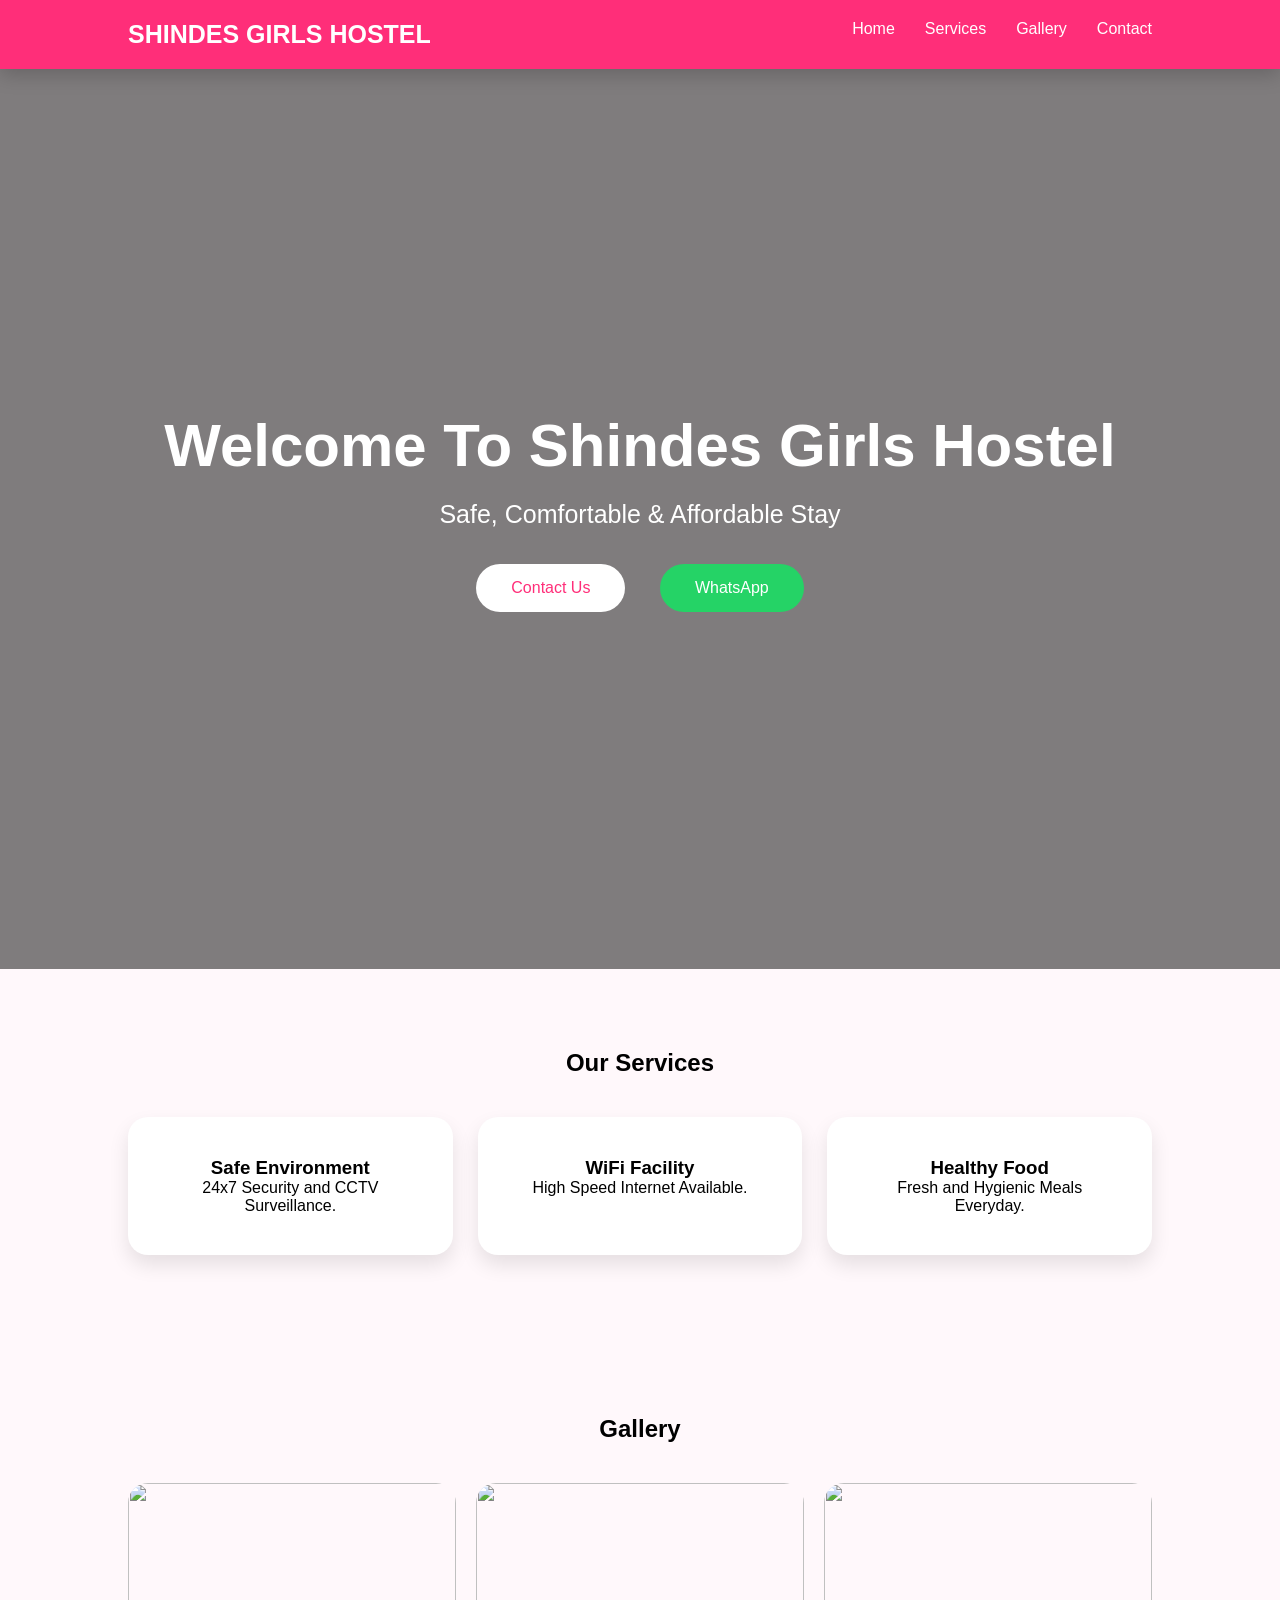
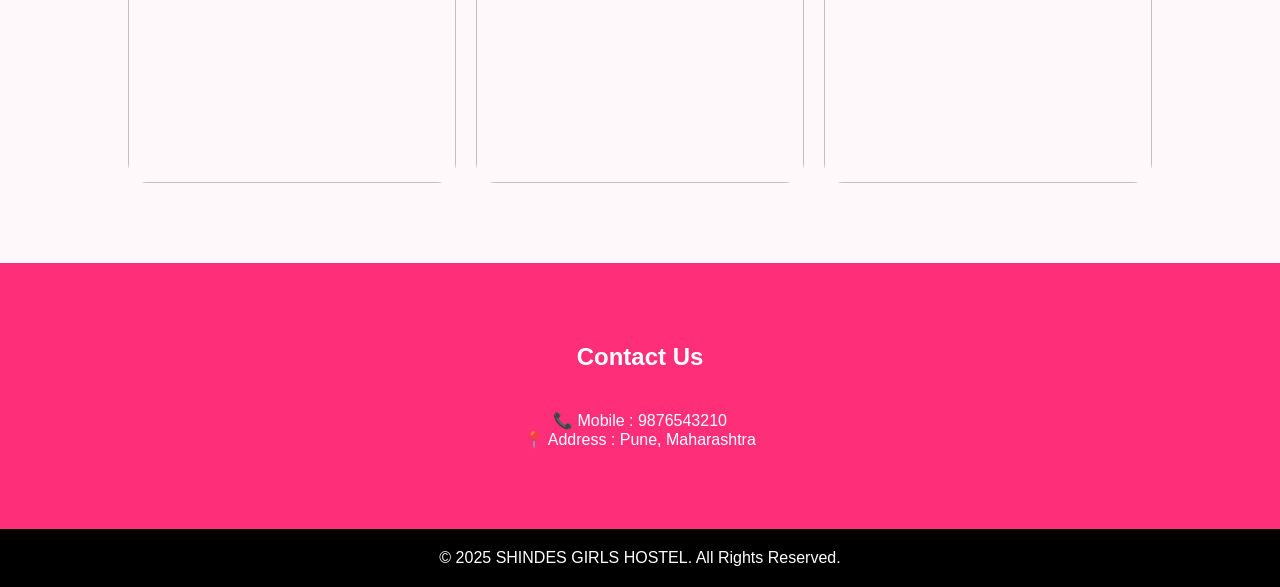
==== index.html @ 2c01292d "Add files via upload" ====
<!DOCTYPE html>
<html>
<head>
<title>SHINDES GIRLS HOSTEL</title>
<link rel="stylesheet" href="style.css">
</head>
<body><nav>
<div class="logo">SHINDES GIRLS HOSTEL</div>

<ul>
<li><a href="#">Home</a></li>
<li><a href="#services">Services</a></li>
<li><a href="#gallery">Gallery</a></li>
<li><a href="#contact">Contact</a></li>
</ul>
</nav>

<header>
<div class="hero">
<h1>Welcome To Shindes Girls Hostel</h1>
<p>Safe, Comfortable & Affordable Stay</p>

<a href="#contact" class="btn">Contact Us</a>

<a href="https://wa.me/91XXXXXXXXXX" class="btn2">
WhatsApp
</a>
</div>
</header><section id="services">

<h2>Our Services</h2>

<div class="cards">

<div class="card">
<h3>Safe Environment</h3>
<p>24x7 Security and CCTV Surveillance.</p>
</div>

<div class="card">
<h3>WiFi Facility</h3>
<p>High Speed Internet Available.</p>
</div>

<div class="card">
<h3>Healthy Food</h3>
<p>Fresh and Hygienic Meals Everyday.</p>
</div>

</div>

</section>


<section id="gallery">

<h2>Gallery</h2>

<div class="gallery">

<img src="room1.jpg">

<img src="room2.jpg">

<img src="room3.jpg">

</div>

</section>


<section id="contact">

<h2>Contact Us</h2>

<p>📞 Mobile : 9876543210</p>

<p>📍 Address : Pune, Maharashtra</p>

</section>


<footer>

<p>© 2025 SHINDES GIRLS HOSTEL. All Rights Reserved.</p>

</footer>


<script src="script.js"></script>

</body>
</html>
---- style.css ----
*{
margin:0;
padding:0;
box-sizing:border-box;
font-family:sans-serif;
scroll-behavior:smooth;
}

body{
background:#fff8fb;
}

nav{
display:flex;
justify-content:space-between;
padding:20px 10%;
background:#ff2e79;
position:sticky;
top:0;
z-index:100;
}

.logo{
color:white;
font-size:25px;
font-weight:bold;
}

nav ul{
display:flex;
list-style:none;
gap:30px;
}

nav a{
color:white;
text-decoration:none;
}

header{
height:100vh;
background:
linear-gradient(rgba(0,0,0,.5),rgba(0,0,0,.5)),
url(building.jpg);
background-size:cover;
background-position:center;

display:flex;
justify-content:center;
align-items:center;
text-align:center;
color:white;
}

.hero h1{
font-size:60px;
}

.hero p{
font-size:25px;
margin:20px;
}

.btn,.btn2{
padding:15px 35px;
text-decoration:none;
border-radius:50px;
display:inline-block;
margin:15px;
}

.btn{
background:white;
color:#ff2e79;
}

.btn2{
background:#25D366;
color:white;
}

section{
padding:80px 10%;
}

h2{
text-align:center;
margin-bottom:40px;
}

.cards{
display:grid;
grid-template-columns:repeat(auto-fit,minmax(250px,1fr));
gap:25px;
}

.card{
background:white;
padding:40px;
border-radius:20px;
text-align:center;
box-shadow:0 10px 20px rgba(0,0,0,.1);
}

.card i{
font-size:40px;
color:#ff2e79;
}

.room{
background:white;
padding:50px;
text-align:center;
border-radius:20px;
box-shadow:0 10px 20px rgba(0,0,0,.1);
}

.gallery{
display:grid;
grid-template-columns:repeat(auto-fit,minmax(300px,1fr));
gap:20px;
}

.gallery img{
width:100%;
height:300px;
object-fit:cover;
border-radius:20px;
}

#contact{
background:#ff2e79;
color:white;
text-align:center;
}

footer{
background:black;
color:white;
text-align:center;
padding:20px;
}

@media(max-width:768px){

nav{
flex-direction:column;
}

nav ul{
flex-direction:column;
text-align:center;
}

.hero h1{
font-size:35px;
}

}
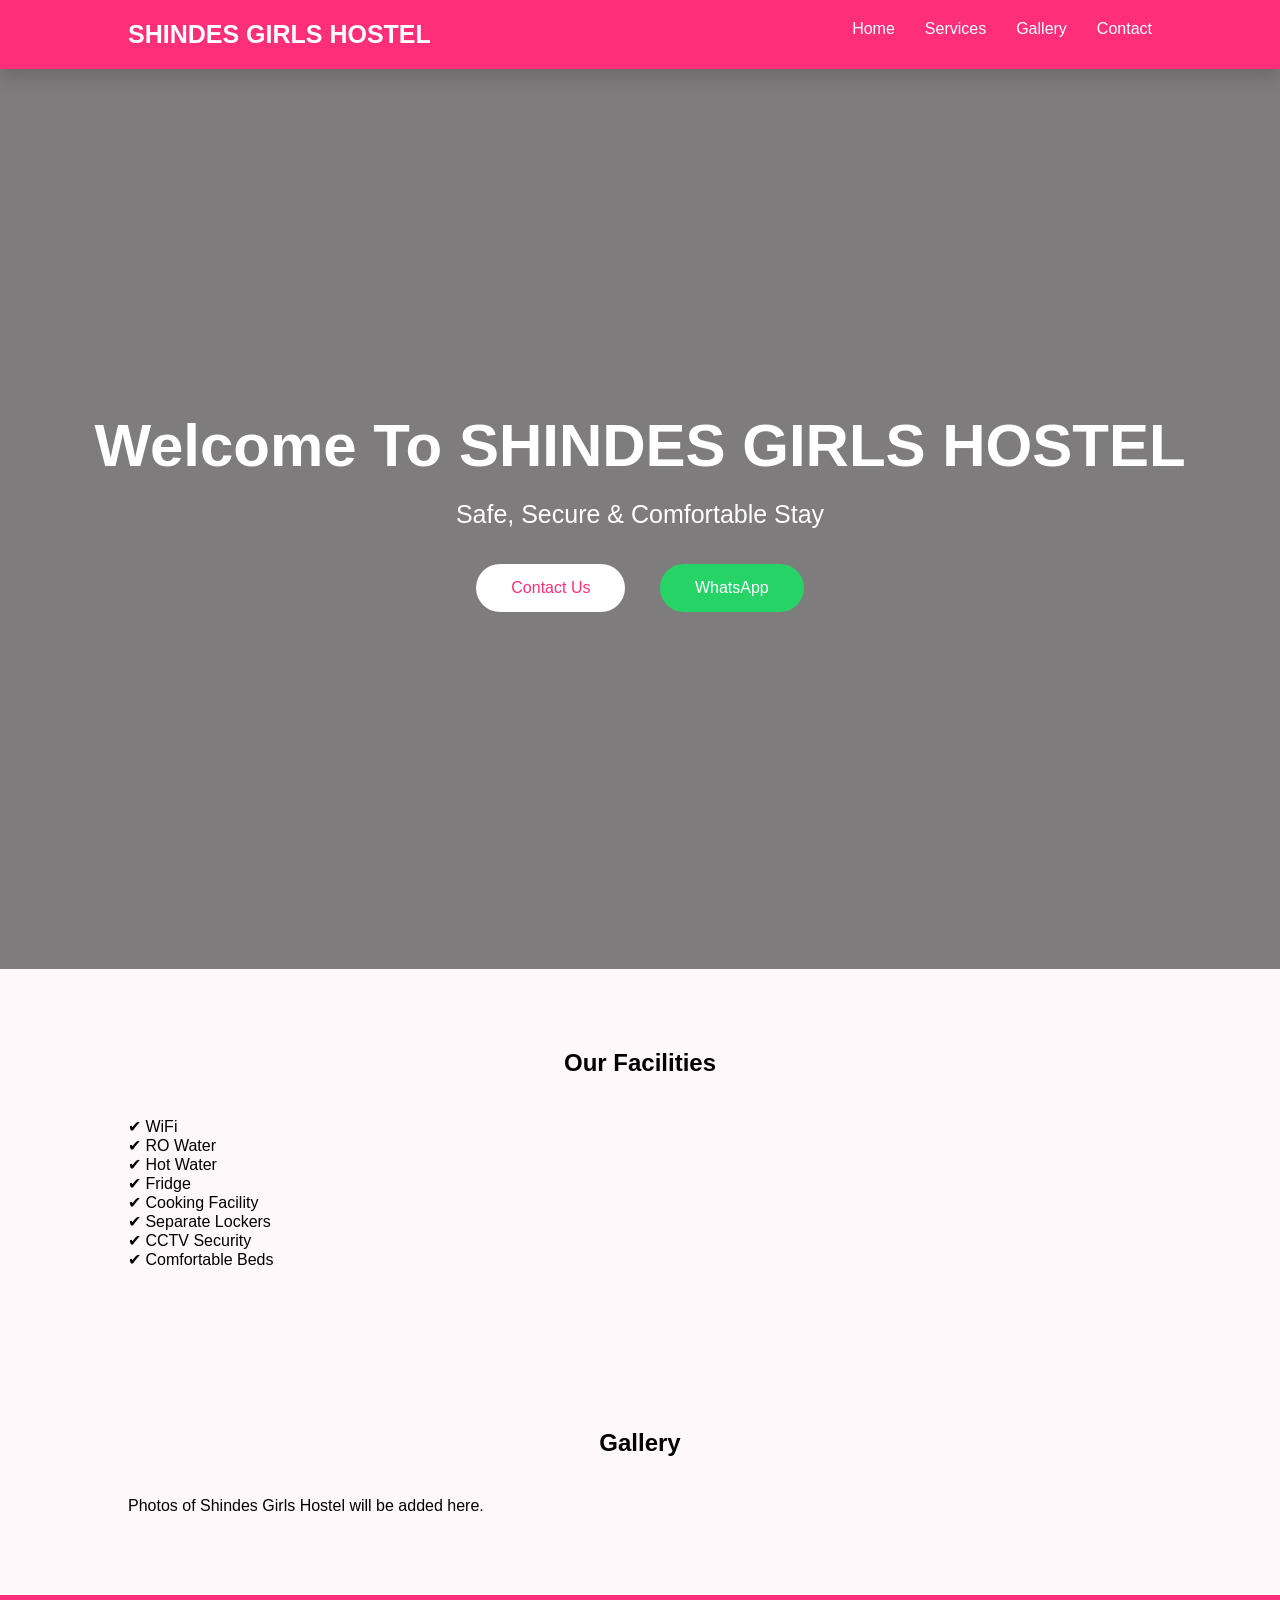
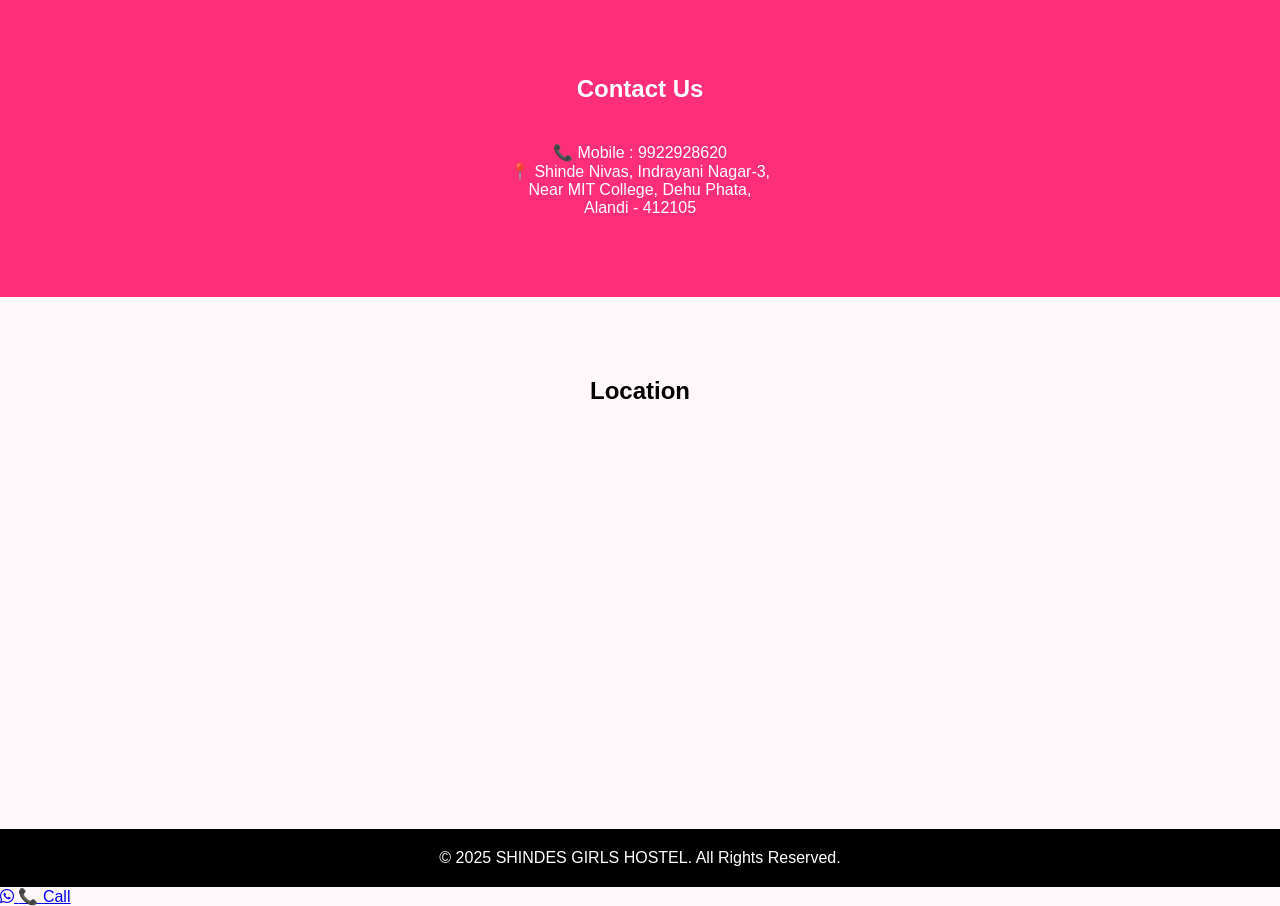
==== commit 4530eab7: "Update index.html" ====
--- a/index.html
+++ b/index.html
@@ -1,11 +1,24 @@
 <!DOCTYPE html>
-<html>
+<html lang="en">
 <head>
+<meta charset="UTF-8">
+<meta name="viewport" content="width=device-width, initial-scale=1.0">
 <title>SHINDES GIRLS HOSTEL</title>
+
 <link rel="stylesheet" href="style.css">
+
+<link
+href="https://cdnjs.cloudflare.com/ajax/libs/font-awesome/6.5.1/css/all.min.css"
+rel="stylesheet">
+
 </head>
-<body><nav>
-<div class="logo">SHINDES GIRLS HOSTEL</div>
+<body>
+
+<nav>
+
+<div class="logo">
+SHINDES GIRLS HOSTEL
+</div>
 
 <ul>
 <li><a href="#">Home</a></li>
@@ -13,81 +26,106 @@
 <li><a href="#gallery">Gallery</a></li>
 <li><a href="#contact">Contact</a></li>
 </ul>
+
 </nav>
 
 <header>
+
 <div class="hero">
-<h1>Welcome To Shindes Girls Hostel</h1>
-<p>Safe, Comfortable & Affordable Stay</p>
 
-<a href="#contact" class="btn">Contact Us</a>
+<h1>Welcome To SHINDES GIRLS HOSTEL</h1>
 
-<a href="https://wa.me/91XXXXXXXXXX" class="btn2">
+<p>Safe, Secure & Comfortable Stay</p>
+
+<a href="#contact" class="btn">
+Contact Us
+</a>
+
+<a href="https://wa.me/919922928620" class="btn2">
 WhatsApp
 </a>
-</div>
-</header><section id="services">
-
-<h2>Our Services</h2>
-
-<div class="cards">
-
-<div class="card">
-<h3>Safe Environment</h3>
-<p>24x7 Security and CCTV Surveillance.</p>
-</div>
-
-<div class="card">
-<h3>WiFi Facility</h3>
-<p>High Speed Internet Available.</p>
-</div>
-
-<div class="card">
-<h3>Healthy Food</h3>
-<p>Fresh and Hygienic Meals Everyday.</p>
-</div>
 
 </div>
 
+</header>
+
+<section id="services">
+
+<h2>Our Facilities</h2>
+
+<p>✔ WiFi</p>
+<p>✔ RO Water</p>
+<p>✔ Hot Water</p>
+<p>✔ Fridge</p>
+<p>✔ Cooking Facility</p>
+<p>✔ Separate Lockers</p>
+<p>✔ CCTV Security</p>
+<p>✔ Comfortable Beds</p>
+
 </section>
-
 
 <section id="gallery">
 
 <h2>Gallery</h2>
 
-<div class="gallery">
-
-<img src="room1.jpg">
-
-<img src="room2.jpg">
-
-<img src="room3.jpg">
-
-</div>
+<p>Photos of Shindes Girls Hostel will be added here.</p>
 
 </section>
-
 
 <section id="contact">
 
 <h2>Contact Us</h2>
 
-<p>📞 Mobile : 9876543210</p>
+<p>📞 Mobile : 9922928620</p>
 
-<p>📍 Address : Pune, Maharashtra</p>
+<p>
+📍 Shinde Nivas, Indrayani Nagar-3,<br>
+Near MIT College, Dehu Phata,<br>
+Alandi - 412105
+</p>
 
 </section>
 
+<section>
+
+<h2>Location</h2>
+
+<iframe
+src="https://www.google.com/maps?q=MIT+College+Alandi&output=embed"
+width="100%"
+height="300"
+style="border:0;border-radius:20px;"
+allowfullscreen
+loading="lazy">
+</iframe>
+
+</section>
 
 <footer>
 
-<p>© 2025 SHINDES GIRLS HOSTEL. All Rights Reserved.</p>
+<p>
+© 2025 SHINDES GIRLS HOSTEL. All Rights Reserved.
+</p>
 
 </footer>
 
+<!-- Floating WhatsApp Button -->
+
+<a href="https://wa.me/919922928620" class="whatsapp-float">
+
+<i class="fab fa-whatsapp"></i>
+
+</a>
+
+<!-- Floating Call Button -->
+
+<a href="tel:9922928620" class="call-float">
+
+📞 Call
+
+</a>
 
 <script src="script.js"></script>
 
 </body>
-</html>+</html>
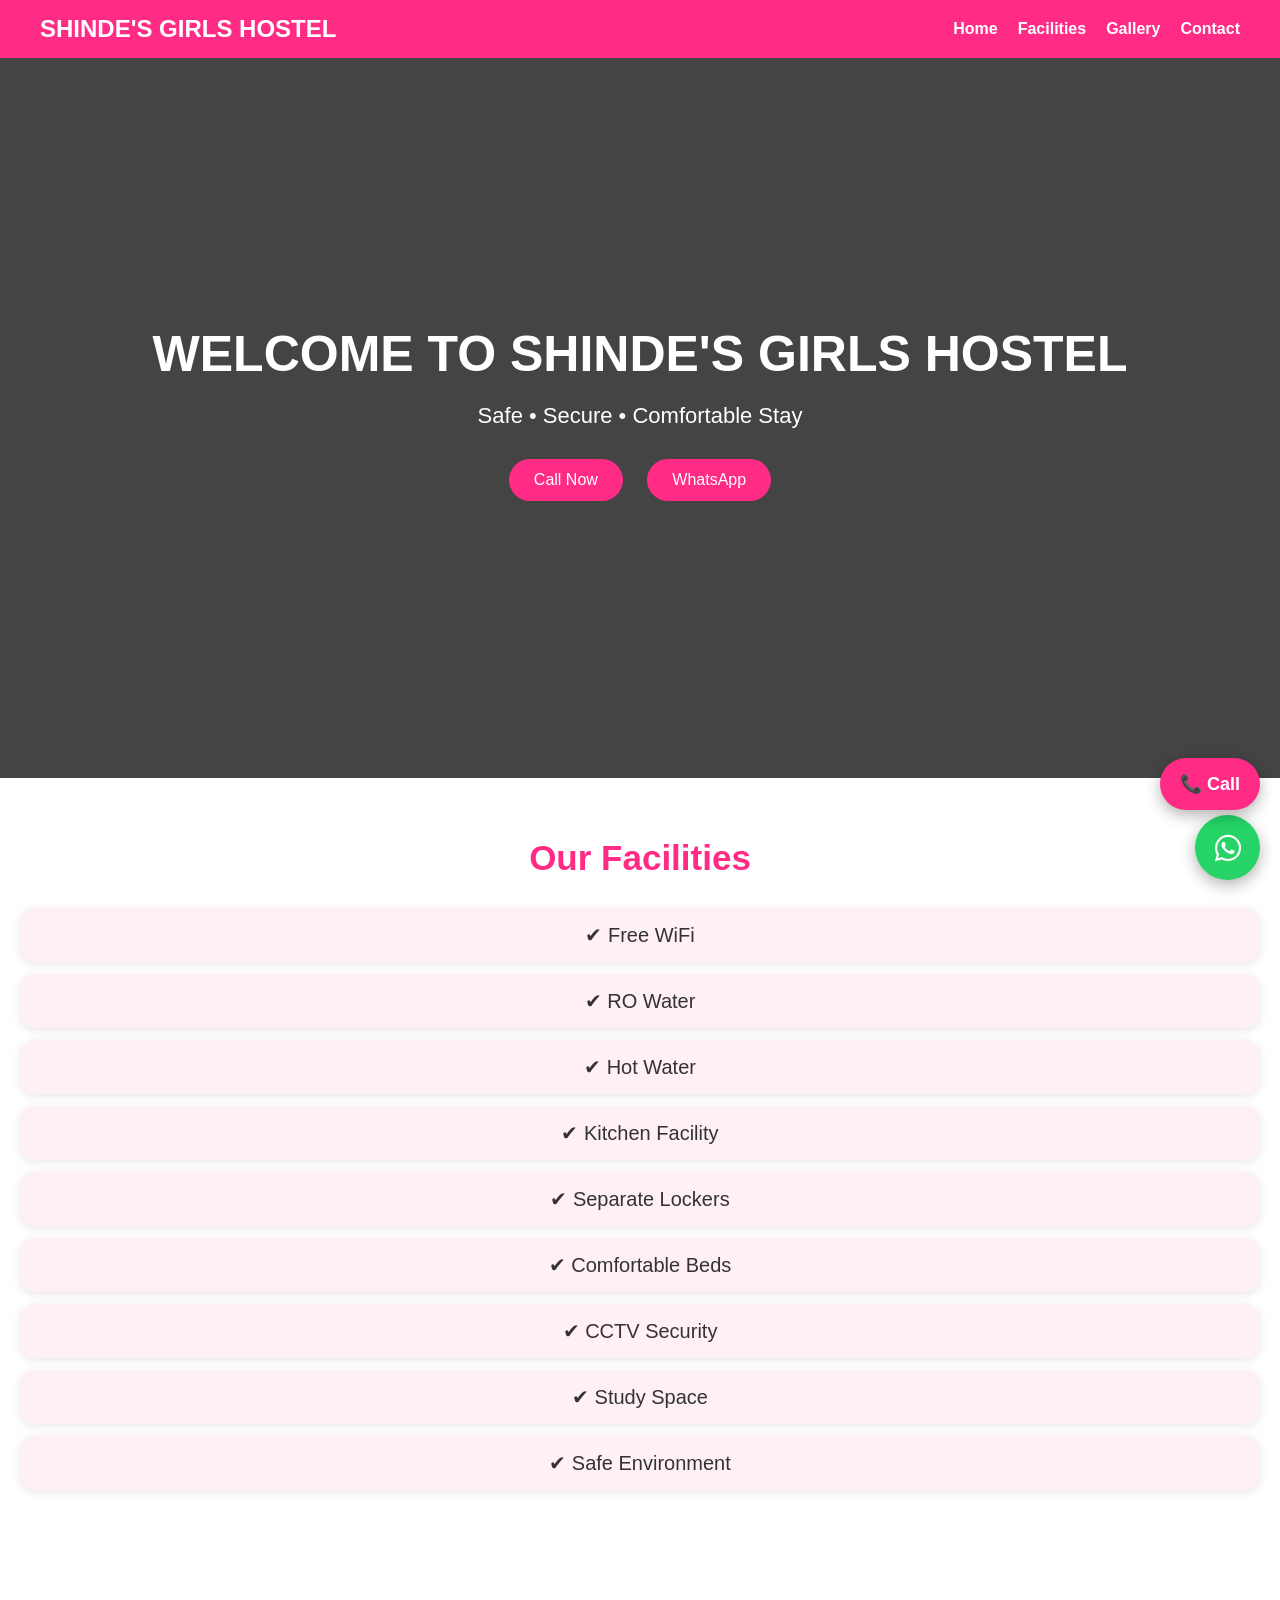
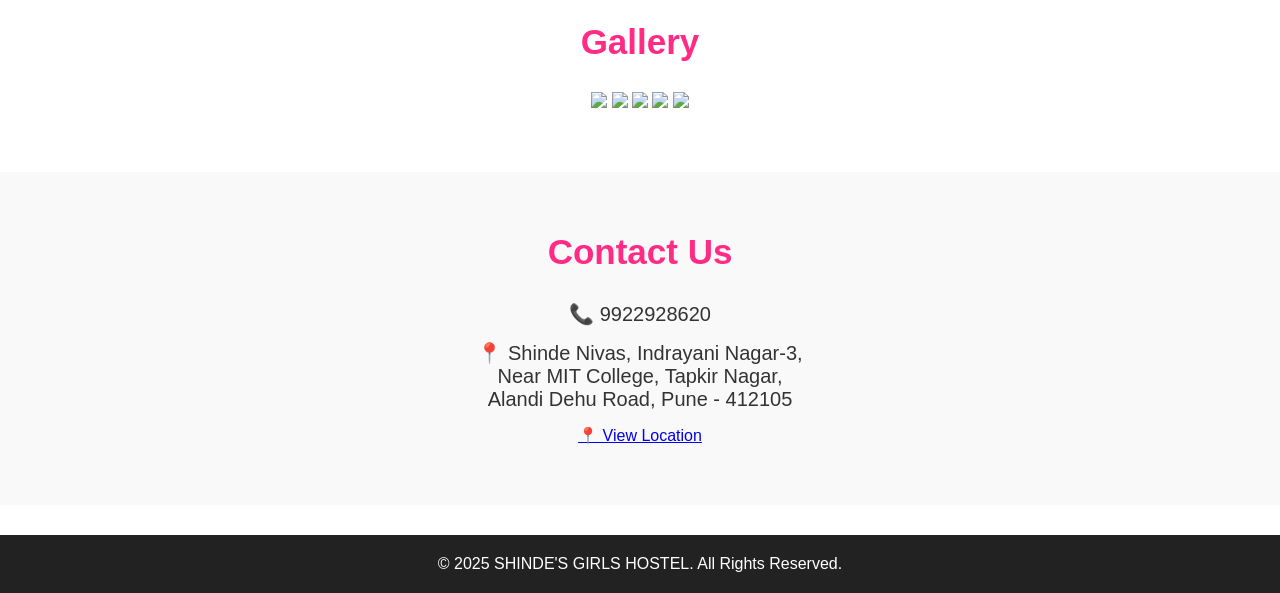
==== commit a8361645: "Update index.html" ====
--- a/index.html
+++ b/index.html
@@ -3,42 +3,46 @@
 <head>
 <meta charset="UTF-8">
 <meta name="viewport" content="width=device-width, initial-scale=1.0">
-<title>SHINDES GIRLS HOSTEL</title>
+<title>SHINDE'S GIRLS HOSTEL</title>
 
 <link rel="stylesheet" href="style.css">
 
-<link
-href="https://cdnjs.cloudflare.com/ajax/libs/font-awesome/6.5.1/css/all.min.css"
-rel="stylesheet">
+<link rel="stylesheet"
+href="https://cdnjs.cloudflare.com/ajax/libs/font-awesome/6.5.1/css/all.min.css">
 
 </head>
 <body>
 
+<!-- Navbar -->
+
 <nav>
 
 <div class="logo">
-SHINDES GIRLS HOSTEL
+SHINDE'S GIRLS HOSTEL
 </div>
 
 <ul>
 <li><a href="#">Home</a></li>
-<li><a href="#services">Services</a></li>
+<li><a href="#services">Facilities</a></li>
 <li><a href="#gallery">Gallery</a></li>
 <li><a href="#contact">Contact</a></li>
 </ul>
 
 </nav>
 
+
+<!-- Hero Section -->
+
 <header>
 
 <div class="hero">
 
-<h1>Welcome To SHINDES GIRLS HOSTEL</h1>
+<h1>WELCOME TO SHINDE'S GIRLS HOSTEL</h1>
 
-<p>Safe, Secure & Comfortable Stay</p>
+<p>Safe • Secure • Comfortable Stay</p>
 
-<a href="#contact" class="btn">
-Contact Us
+<a href="tel:9922928620" class="btn">
+Call Now
 </a>
 
 <a href="https://wa.me/919922928620" class="btn2">
@@ -49,77 +53,96 @@
 
 </header>
 
+
+<!-- Facilities -->
+
 <section id="services">
 
 <h2>Our Facilities</h2>
 
-<p>✔ WiFi</p>
+<div class="facility-box">
+
+<p>✔ Free WiFi</p>
 <p>✔ RO Water</p>
 <p>✔ Hot Water</p>
-<p>✔ Fridge</p>
-<p>✔ Cooking Facility</p>
+<p>✔ Kitchen Facility</p>
 <p>✔ Separate Lockers</p>
+<p>✔ Comfortable Beds</p>
 <p>✔ CCTV Security</p>
-<p>✔ Comfortable Beds</p>
+<p>✔ Study Space</p>
+<p>✔ Safe Environment</p>
+
+</div>
 
 </section>
+
+
+<!-- Gallery -->
 
 <section id="gallery">
 
 <h2>Gallery</h2>
 
-<p>Photos of Shindes Girls Hostel will be added here.</p>
+<div class="gallery">
+
+<img src="hostel1.jpg">
+<img src="hostel2.jpg">
+<img src="hostel3.jpg">
+<img src="hostel4.jpg">
+<img src="hostel5.jpg">
+
+</div>
 
 </section>
+
+
+<!-- Contact -->
 
 <section id="contact">
 
 <h2>Contact Us</h2>
 
-<p>📞 Mobile : 9922928620</p>
+<p>📞 9922928620</p>
 
 <p>
 📍 Shinde Nivas, Indrayani Nagar-3,<br>
-Near MIT College, Dehu Phata,<br>
-Alandi - 412105
+Near MIT College, Tapkir Nagar,<br>
+Alandi Dehu Road, Pune - 412105
 </p>
+
+<a href="https://maps.app.goo.gl/Gw4TVtWx6TGJajnLA"
+class="map-btn">
+
+📍 View Location
+
+</a>
 
 </section>
 
-<section>
-
-<h2>Location</h2>
-
-<iframe
-src="https://www.google.com/maps?q=MIT+College+Alandi&output=embed"
-width="100%"
-height="300"
-style="border:0;border-radius:20px;"
-allowfullscreen
-loading="lazy">
-</iframe>
-
-</section>
 
 <footer>
 
 <p>
-© 2025 SHINDES GIRLS HOSTEL. All Rights Reserved.
+© 2025 SHINDE'S GIRLS HOSTEL. All Rights Reserved.
 </p>
 
 </footer>
 
-<!-- Floating WhatsApp Button -->
 
-<a href="https://wa.me/919922928620" class="whatsapp-float">
+<!-- Floating WhatsApp -->
+
+<a href="https://wa.me/919922928620"
+class="whatsapp-float">
 
 <i class="fab fa-whatsapp"></i>
 
 </a>
 
-<!-- Floating Call Button -->
 
-<a href="tel:9922928620" class="call-float">
+<!-- Floating Call -->
+
+<a href="tel:9922928620"
+class="call-float">
 
 📞 Call
 
--- a/style.css
+++ b/style.css
@@ -1,159 +1,154 @@
 *{
-margin:0;
-padding:0;
-box-sizing:border-box;
-font-family:sans-serif;
-scroll-behavior:smooth;
+    margin:0;
+    padding:0;
+    box-sizing:border-box;
+    font-family:Arial, sans-serif;
 }
 
 body{
-background:#fff8fb;
+    background:#fff;
+    color:#333;
 }
 
+/* Navbar */
 nav{
-display:flex;
-justify-content:space-between;
-padding:20px 10%;
-background:#ff2e79;
-position:sticky;
-top:0;
-z-index:100;
+    background:#ff2b85;
+    padding:15px 40px;
+    display:flex;
+    justify-content:space-between;
+    align-items:center;
 }
 
 .logo{
-color:white;
-font-size:25px;
-font-weight:bold;
+    color:white;
+    font-size:24px;
+    font-weight:bold;
 }
 
 nav ul{
-display:flex;
-list-style:none;
-gap:30px;
+    display:flex;
+    list-style:none;
 }
 
-nav a{
-color:white;
-text-decoration:none;
+nav ul li{
+    margin-left:20px;
 }
 
+nav ul li a{
+    color:white;
+    text-decoration:none;
+    font-weight:bold;
+}
+
+/* Hero Section */
 header{
-height:100vh;
-background:
-linear-gradient(rgba(0,0,0,.5),rgba(0,0,0,.5)),
-url(building.jpg);
-background-size:cover;
-background-position:center;
+    background:linear-gradient(rgba(0,0,0,.5),rgba(0,0,0,.5));
+    background-color:#888;
+    height:80vh;
+    display:flex;
+    justify-content:center;
+    align-items:center;
+    text-align:center;
+}
 
-display:flex;
-justify-content:center;
-align-items:center;
-text-align:center;
-color:white;
+.hero{
+    color:white;
 }
 
 .hero h1{
-font-size:60px;
+    font-size:50px;
+    margin-bottom:20px;
 }
 
 .hero p{
-font-size:25px;
-margin:20px;
+    font-size:22px;
+    margin-bottom:20px;
 }
 
-.btn,.btn2{
-padding:15px 35px;
-text-decoration:none;
-border-radius:50px;
-display:inline-block;
-margin:15px;
+/* Buttons */
+.btn,
+.btn2{
+    display:inline-block;
+    padding:12px 25px;
+    background:#ff2b85;
+    color:white;
+    text-decoration:none;
+    border-radius:30px;
+    margin:10px;
 }
 
-.btn{
-background:white;
-color:#ff2e79;
+/* Sections */
+section{
+    padding:60px 20px;
+    text-align:center;
 }
 
-.btn2{
-background:#25D366;
-color:white;
+section h2{
+    color:#ff2b85;
+    font-size:35px;
+    margin-bottom:30px;
 }
 
-section{
-padding:80px 10%;
+/* Facilities */
+#services p{
+    font-size:20px;
+    margin:12px 0;
+    background:#fff0f6;
+    padding:15px;
+    border-radius:15px;
+    box-shadow:0 2px 10px rgba(0,0,0,.1);
 }
 
-h2{
-text-align:center;
-margin-bottom:40px;
+/* Contact */
+#contact{
+    background:#f9f9f9;
 }
 
-.cards{
-display:grid;
-grid-template-columns:repeat(auto-fit,minmax(250px,1fr));
-gap:25px;
+#contact p{
+    font-size:20px;
+    margin:15px 0;
 }
 
-.card{
-background:white;
-padding:40px;
-border-radius:20px;
-text-align:center;
-box-shadow:0 10px 20px rgba(0,0,0,.1);
+/* Footer */
+footer{
+    background:#222;
+    color:white;
+    padding:20px;
+    text-align:center;
+    margin-top:30px;
 }
 
-.card i{
-font-size:40px;
-color:#ff2e79;
+/* Floating Call Button */
+.call-float{
+    position:fixed;
+    bottom:90px;
+    right:20px;
+    background:#ff2b85;
+    color:white;
+    padding:15px 20px;
+    text-decoration:none;
+    border-radius:50px;
+    font-size:18px;
+    font-weight:bold;
+    box-shadow:0 5px 15px rgba(0,0,0,.3);
+    z-index:9999;
 }
 
-.room{
-background:white;
-padding:50px;
-text-align:center;
-border-radius:20px;
-box-shadow:0 10px 20px rgba(0,0,0,.1);
+/* Floating WhatsApp Button */
+.whatsapp-float{
+    position:fixed;
+    bottom:20px;
+    right:20px;
+    width:65px;
+    height:65px;
+    background:#25D366;
+    color:white;
+    border-radius:50%;
+    display:flex;
+    justify-content:center;
+    align-items:center;
+    text-decoration:none;
+    font-size:30px;
+    box-shadow:0 5px 15px rgba(0,0,0,.3);
+    z-index:9999;
 }
-
-.gallery{
-display:grid;
-grid-template-columns:repeat(auto-fit,minmax(300px,1fr));
-gap:20px;
-}
-
-.gallery img{
-width:100%;
-height:300px;
-object-fit:cover;
-border-radius:20px;
-}
-
-#contact{
-background:#ff2e79;
-color:white;
-text-align:center;
-}
-
-footer{
-background:black;
-color:white;
-text-align:center;
-padding:20px;
-}
-
-@media(max-width:768px){
-
-nav{
-flex-direction:column;
-}
-
-nav ul{
-flex-direction:column;
-text-align:center;
-}
-
-.hero h1{
-font-size:35px;
-}
-
-}
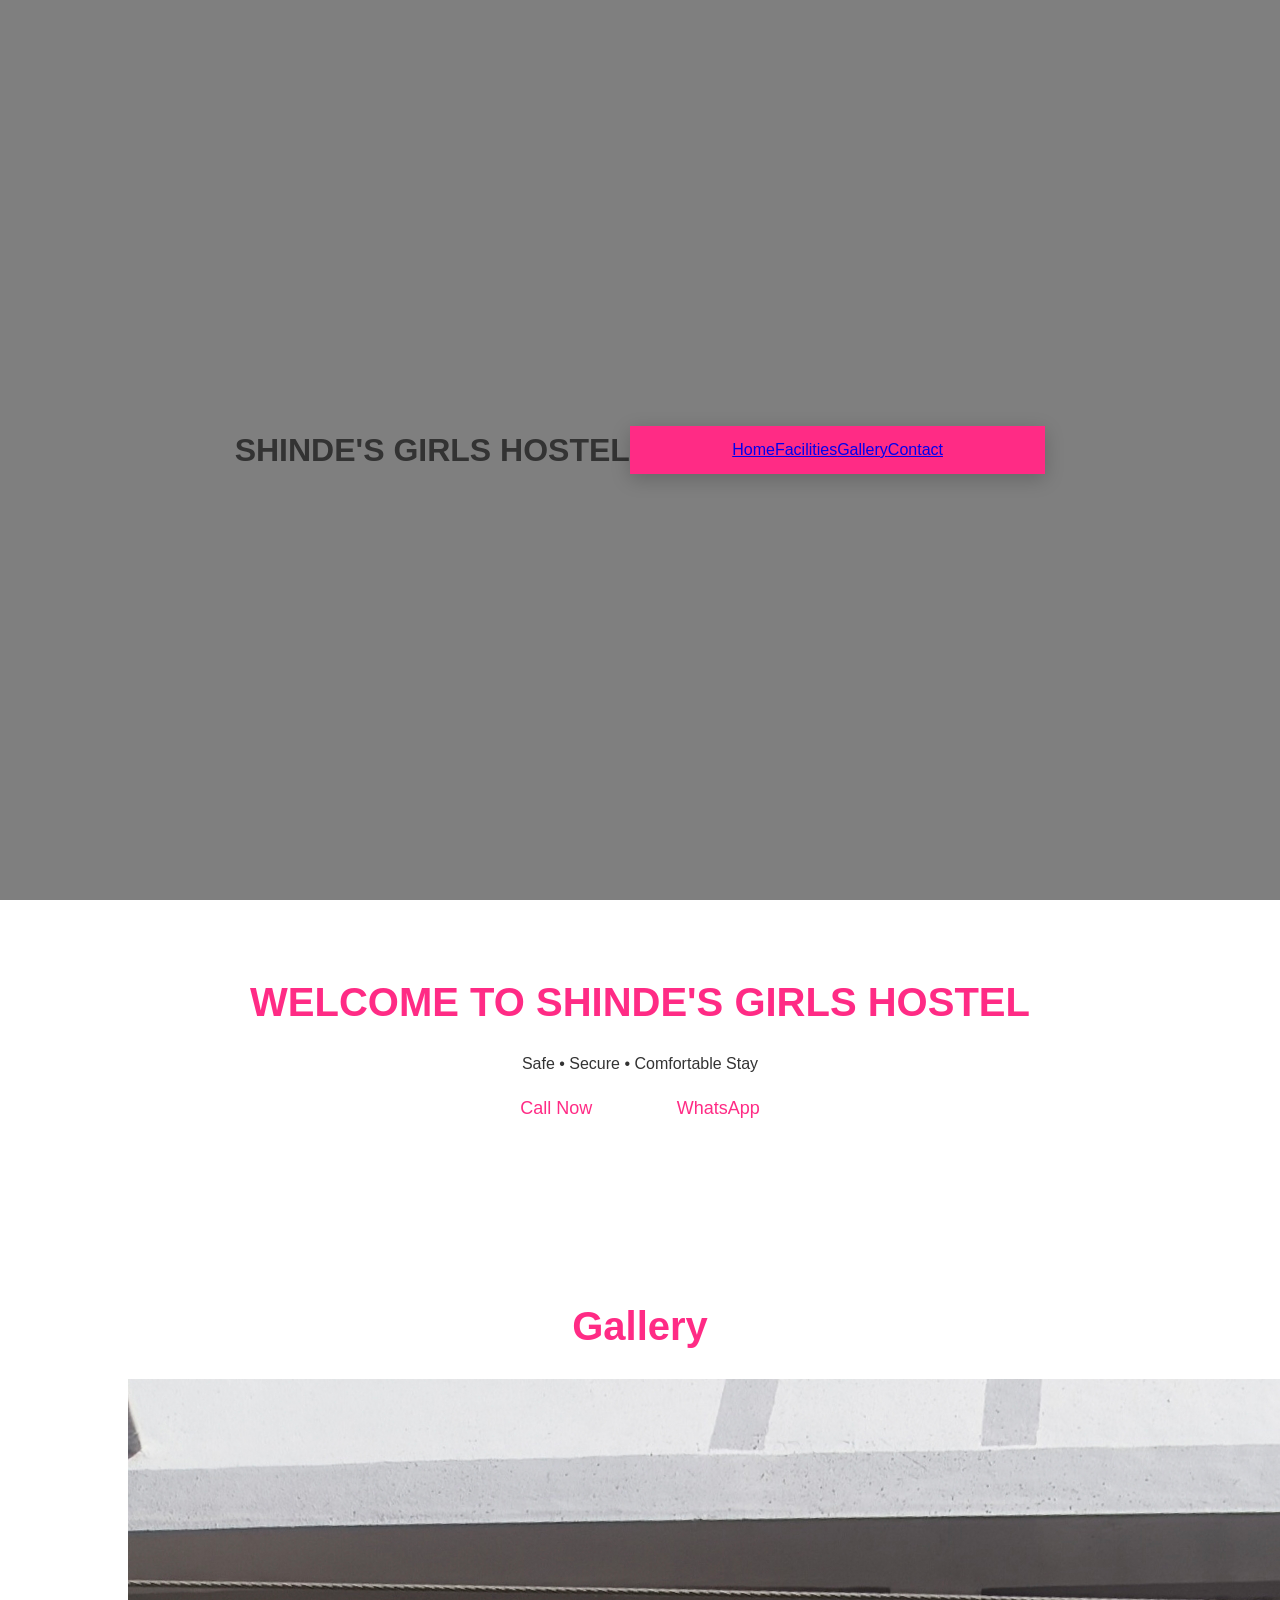
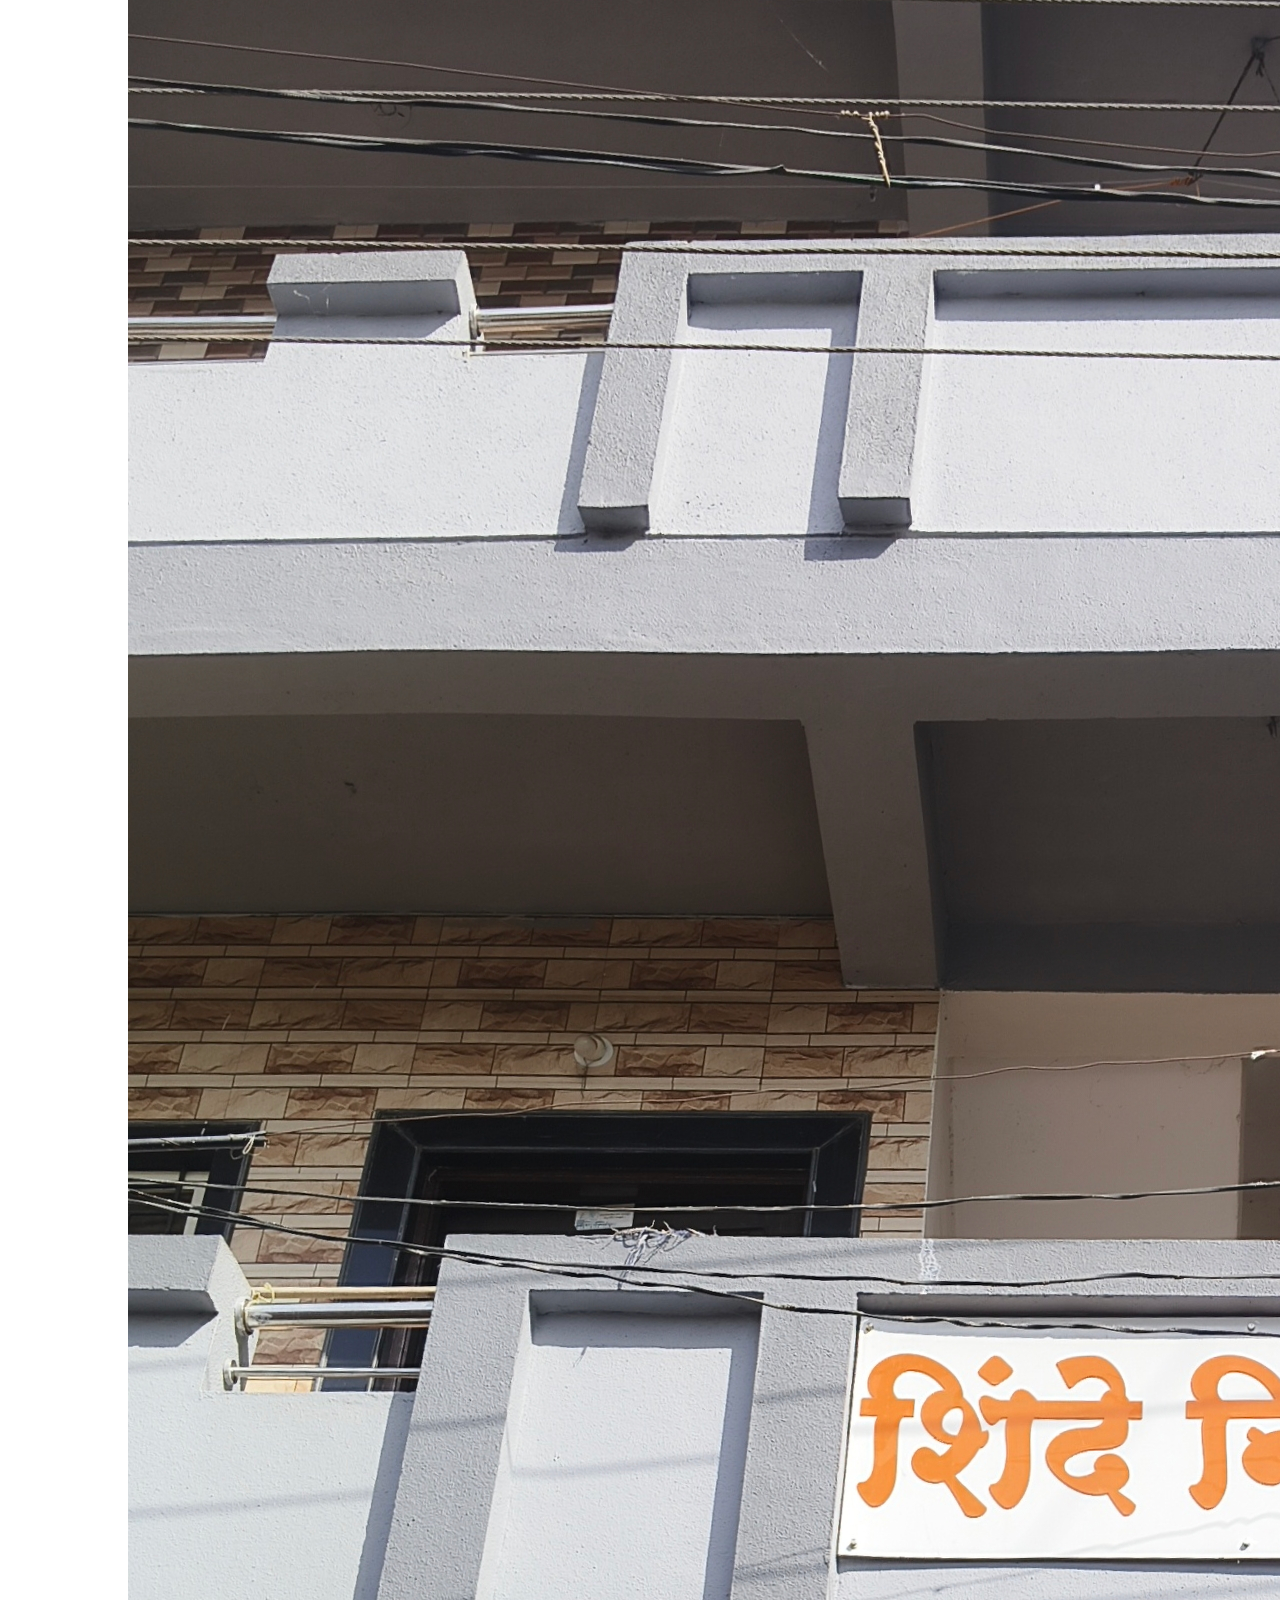
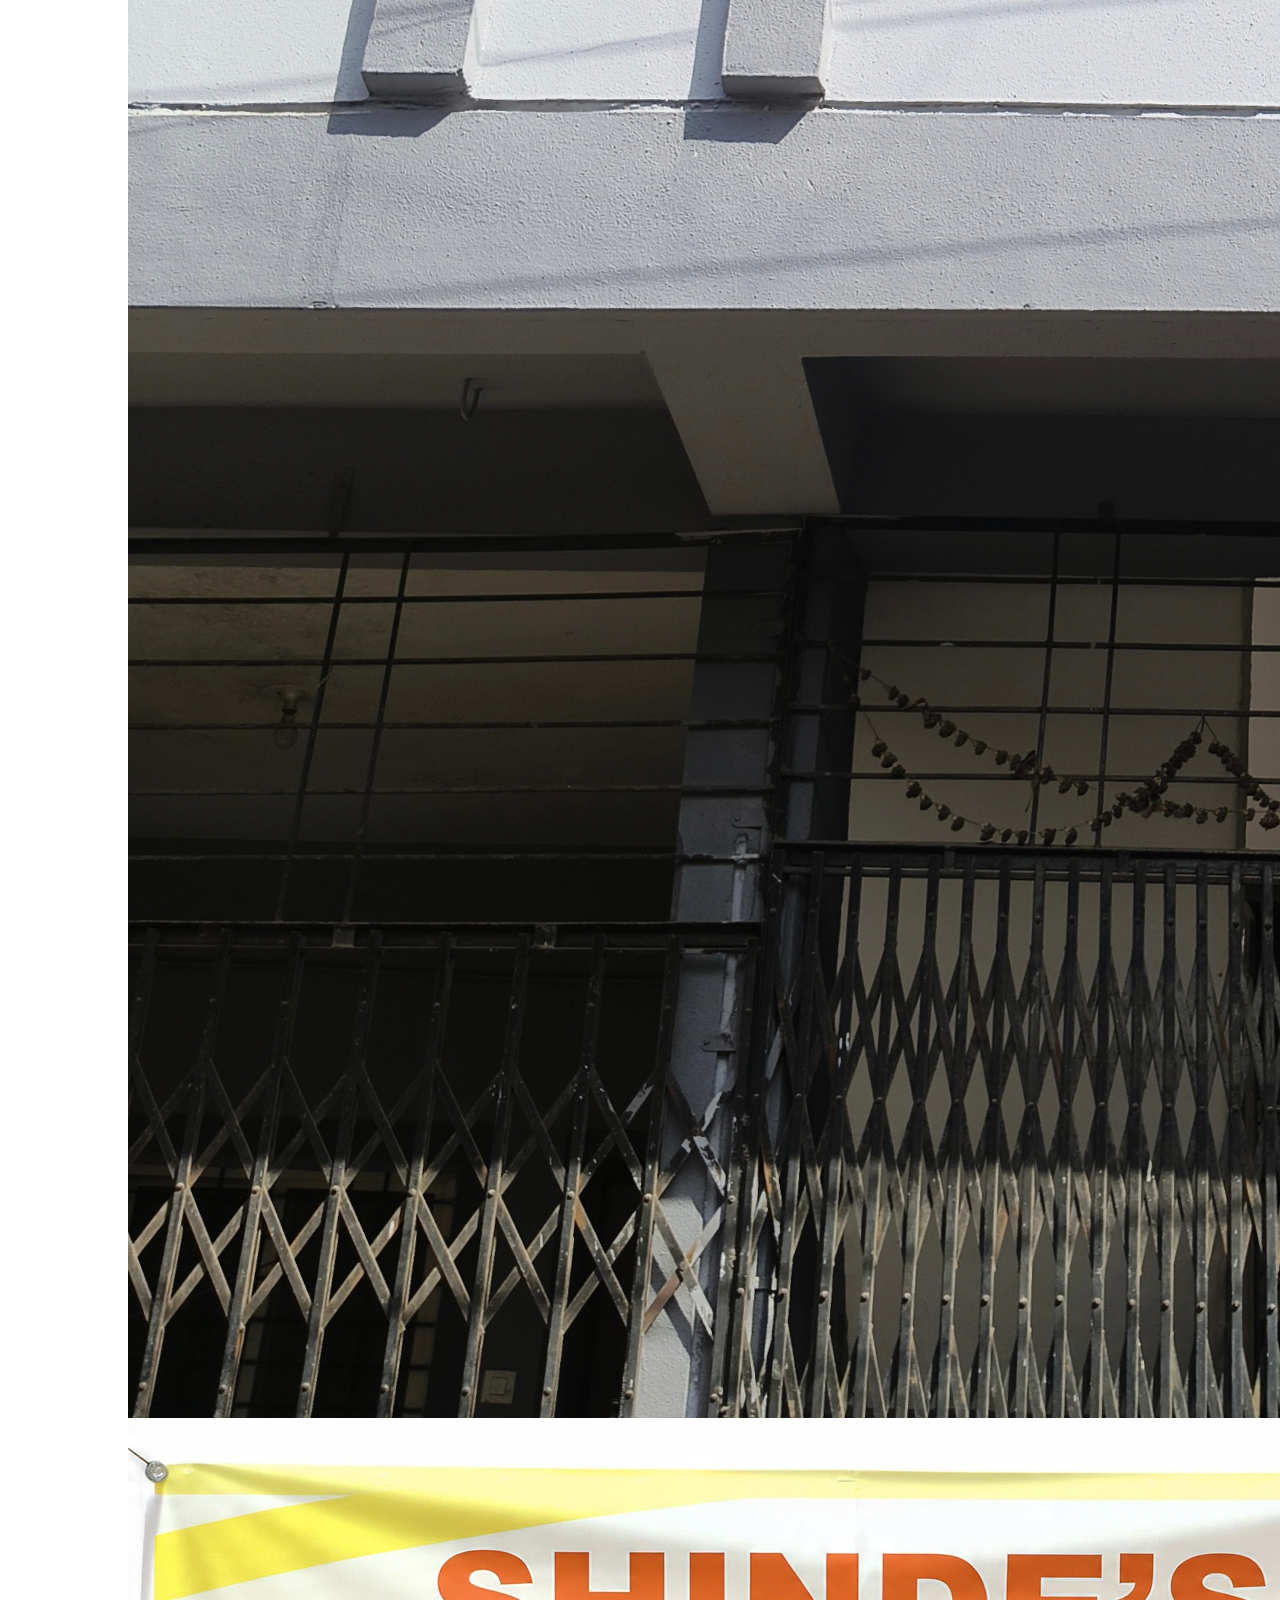
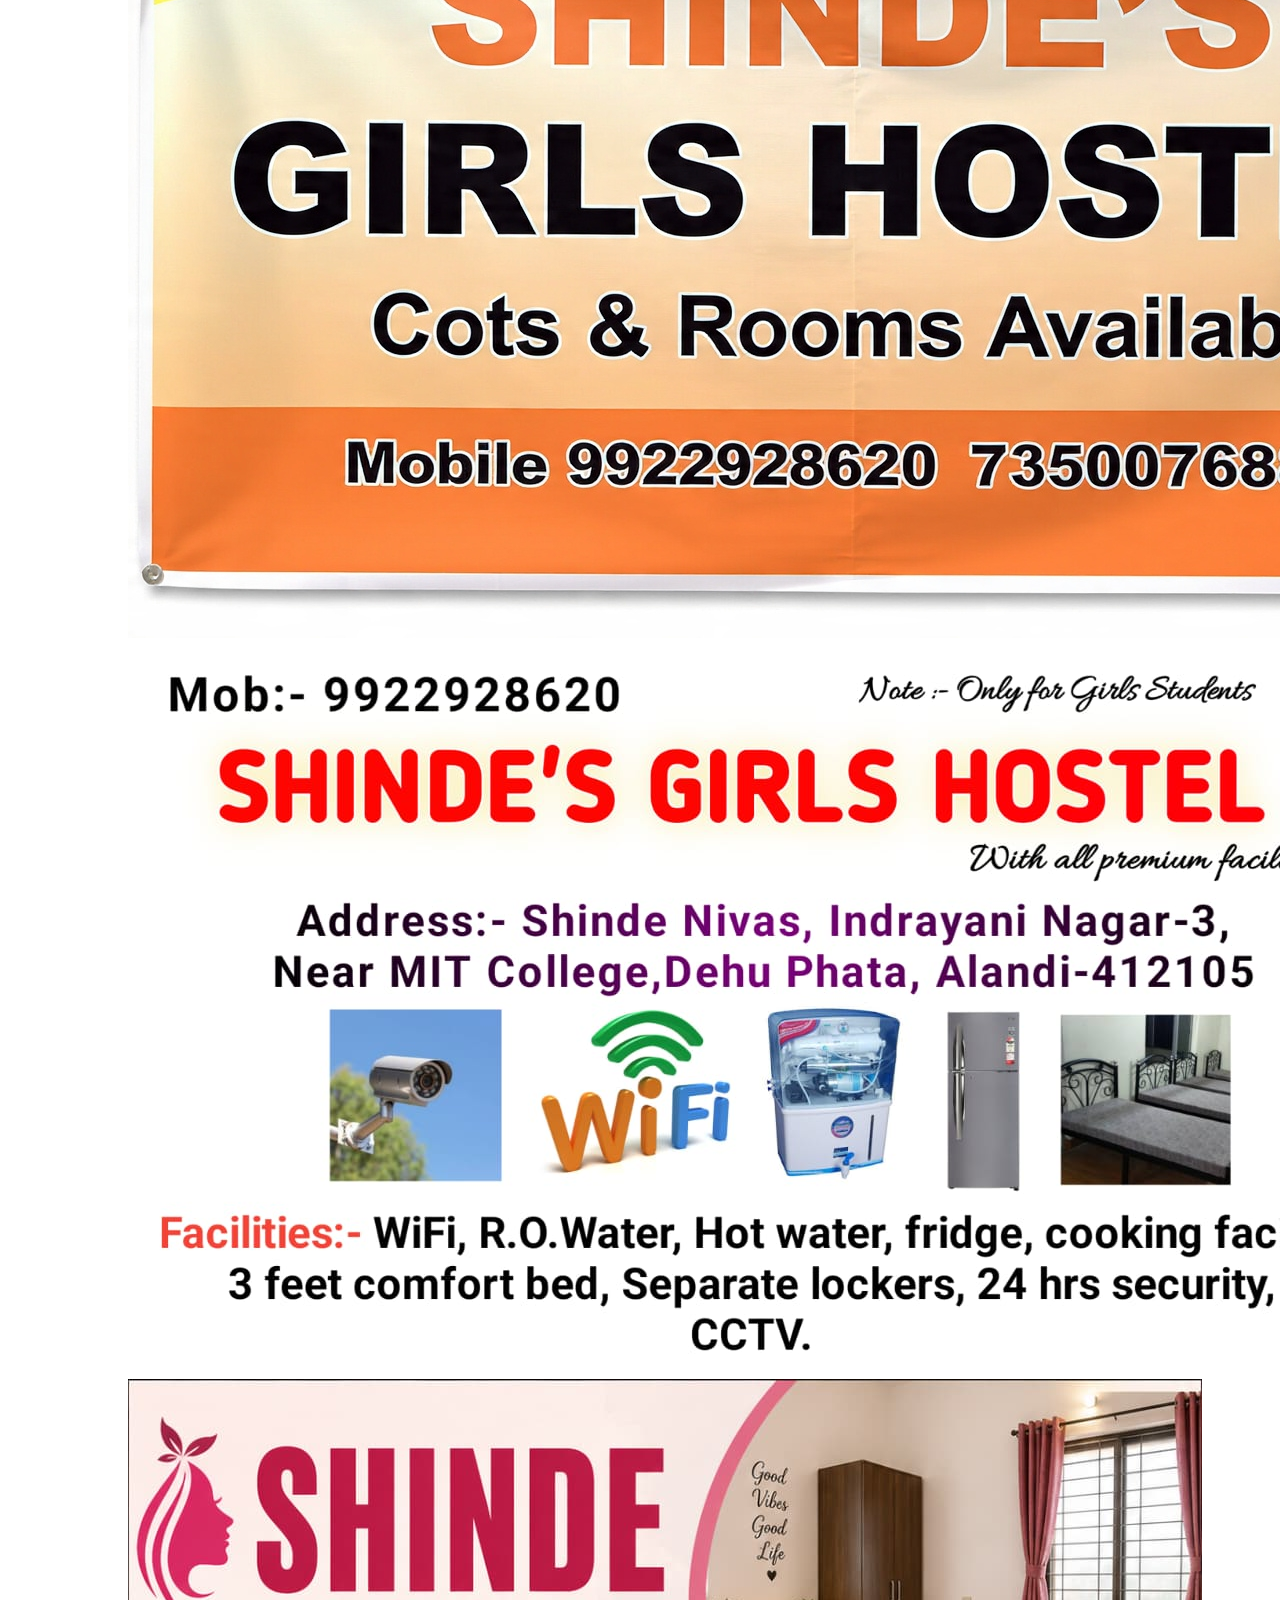
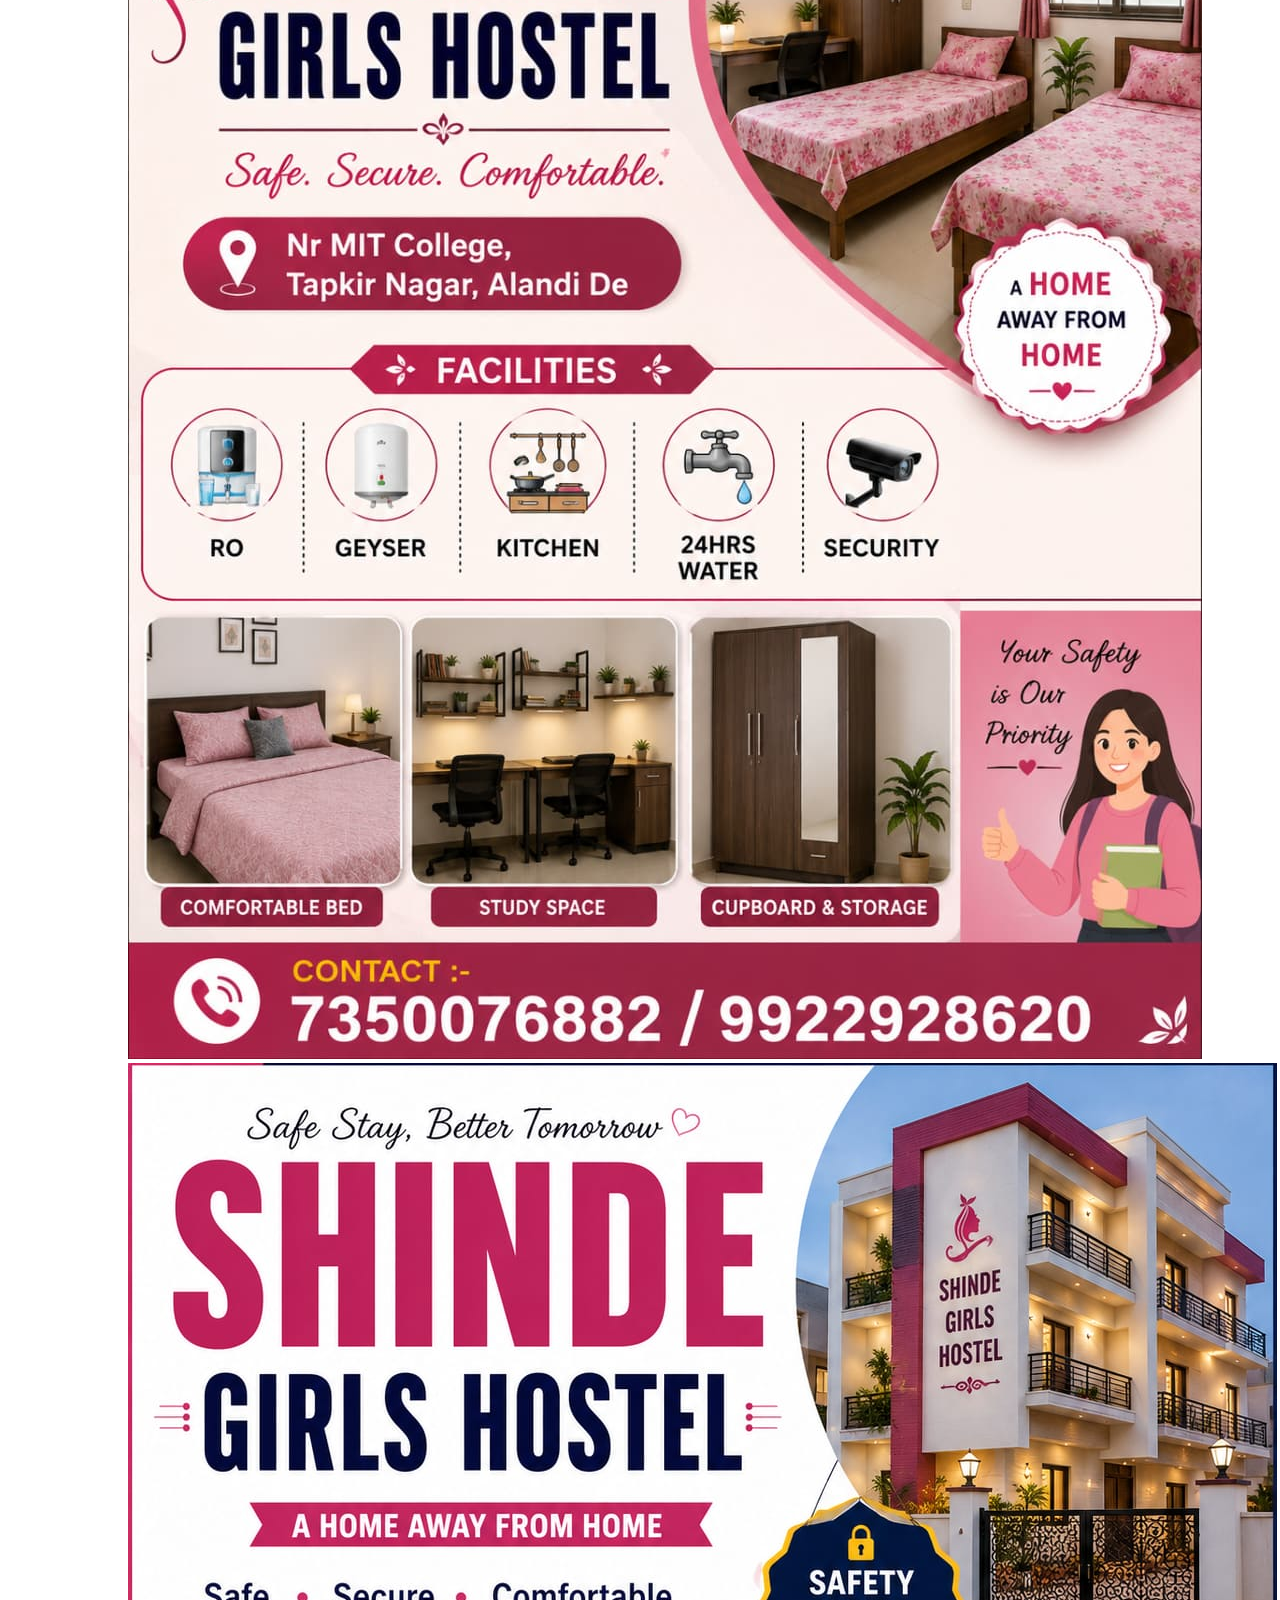
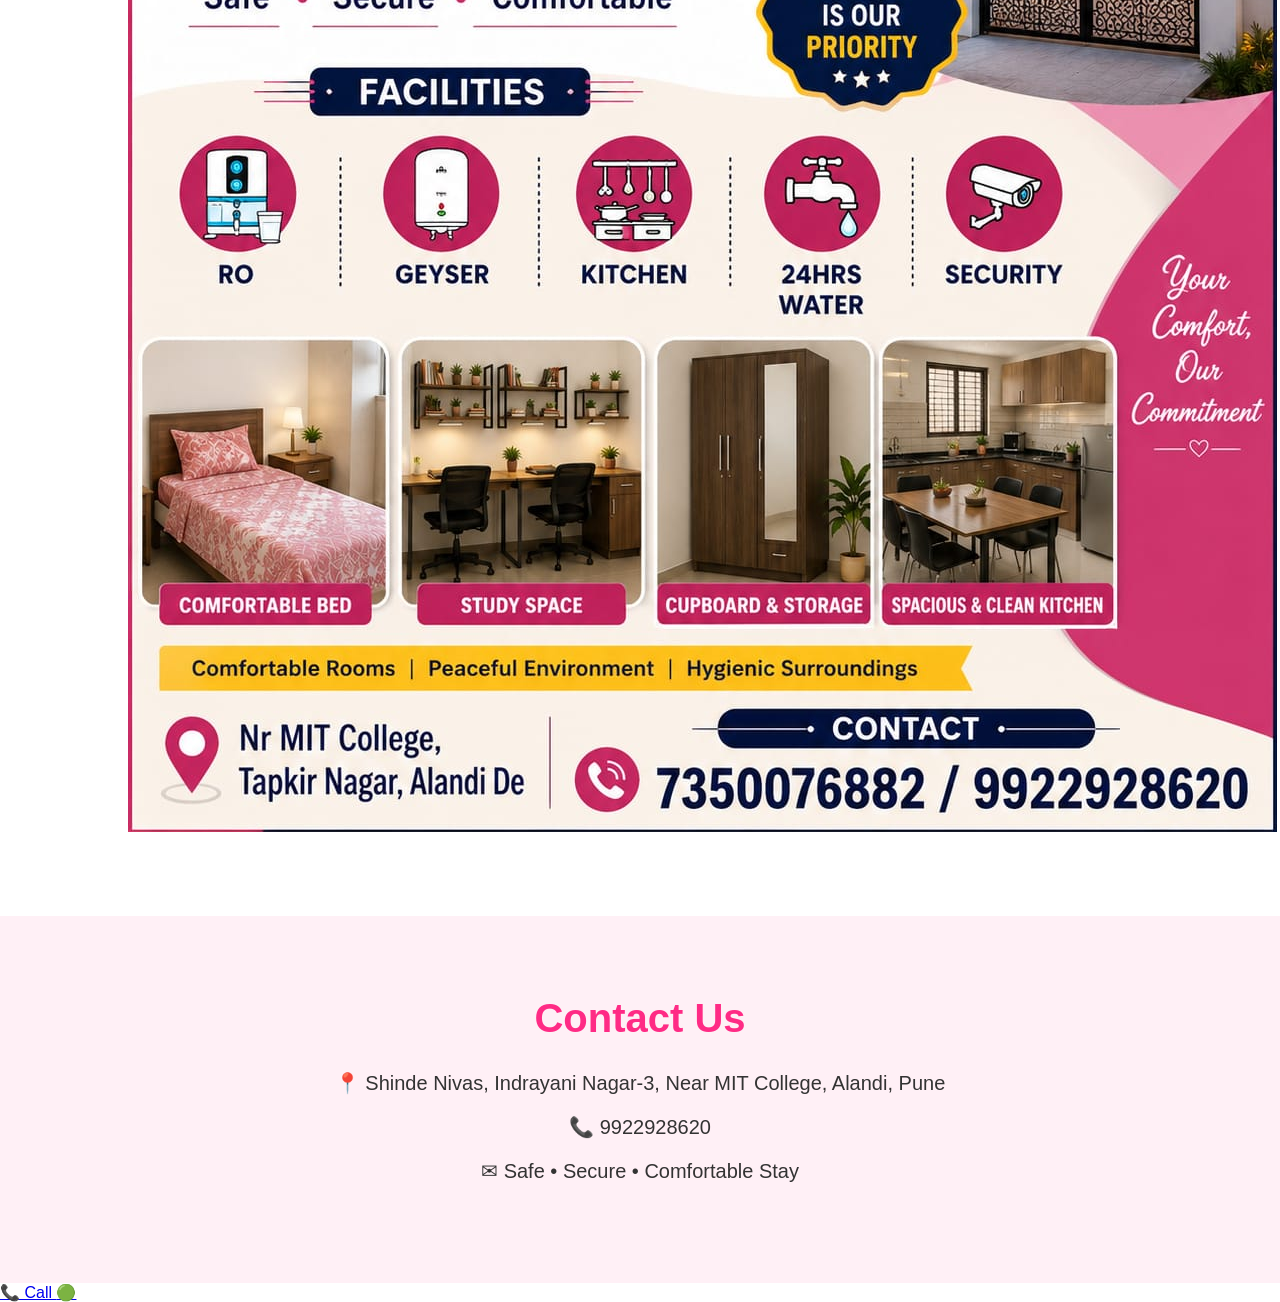
==== commit 0c93fce0: "Update index.html" ====
--- a/index.html
+++ b/index.html
@@ -1,151 +1,80 @@
 <!DOCTYPE html>
-<html lang="en">
+<html>
 <head>
 <meta charset="UTF-8">
 <meta name="viewport" content="width=device-width, initial-scale=1.0">
 <title>SHINDE'S GIRLS HOSTEL</title>
-
 <link rel="stylesheet" href="style.css">
-
-<link rel="stylesheet"
-href="https://cdnjs.cloudflare.com/ajax/libs/font-awesome/6.5.1/css/all.min.css">
-
 </head>
 <body>
 
-<!-- Navbar -->
+<header>
+<h1>SHINDE'S GIRLS HOSTEL</h1>
 
 <nav>
+<a href="#home">Home</a>
+<a href="#facilities">Facilities</a>
+<a href="#gallery">Gallery</a>
+<a href="#contact">Contact</a>
+</nav>
+</header>
 
-<div class="logo">
-SHINDE'S GIRLS HOSTEL
-</div>
-
-<ul>
-<li><a href="#">Home</a></li>
-<li><a href="#services">Facilities</a></li>
-<li><a href="#gallery">Gallery</a></li>
-<li><a href="#contact">Contact</a></li>
-</ul>
-
-</nav>
-
-
-<!-- Hero Section -->
-
-<header>
-
-<div class="hero">
-
-<h1>WELCOME TO SHINDE'S GIRLS HOSTEL</h1>
-
+<section id="home">
+<h2>WELCOME TO SHINDE'S GIRLS HOSTEL</h2>
 <p>Safe • Secure • Comfortable Stay</p>
 
-<a href="tel:9922928620" class="btn">
-Call Now
-</a>
+<a href="tel:9922928620" class="btn">Call Now</a>
 
-<a href="https://wa.me/919922928620" class="btn2">
+<a href="https://wa.me/919922928620" class="btn whatsapp">
 WhatsApp
 </a>
 
-</div>
+</section>
 
-</header>
+<section id="gallery">
+<h2>Gallery</h2>
 
+<div class="gallery-container">
 
-<!-- Facilities -->
+<img src="hostel-front.jpg">
 
-<section id="services">
+<img src="banner.jpg">
 
-<h2>Our Facilities</h2>
+<img src="facilities.jpg">
 
-<div class="facility-box">
+<img src="rooms.jpg">
 
-<p>✔ Free WiFi</p>
-<p>✔ RO Water</p>
-<p>✔ Hot Water</p>
-<p>✔ Kitchen Facility</p>
-<p>✔ Separate Lockers</p>
-<p>✔ Comfortable Beds</p>
-<p>✔ CCTV Security</p>
-<p>✔ Study Space</p>
-<p>✔ Safe Environment</p>
+<img src="poster.jpg">
 
 </div>
-
 </section>
-
-
-<!-- Gallery -->
-
-<section id="gallery">
-
-<h2>Gallery</h2>
-
-<div class="gallery">
-
-<img src="hostel1.jpg">
-<img src="hostel2.jpg">
-<img src="hostel3.jpg">
-<img src="hostel4.jpg">
-<img src="hostel5.jpg">
-
-</div>
-
-</section>
-
-
-<!-- Contact -->
 
 <section id="contact">
 
 <h2>Contact Us</h2>
 
-<p>📞 9922928620</p>
+<p>
+📍 Shinde Nivas, Indrayani Nagar-3,
+Near MIT College, Alandi, Pune
+</p>
 
 <p>
-📍 Shinde Nivas, Indrayani Nagar-3,<br>
-Near MIT College, Tapkir Nagar,<br>
-Alandi Dehu Road, Pune - 412105
+📞 9922928620
 </p>
 
-<a href="https://maps.app.goo.gl/Gw4TVtWx6TGJajnLA"
-class="map-btn">
-
-📍 View Location
-
-</a>
+<p>
+✉ Safe • Secure • Comfortable Stay
+</p>
 
 </section>
 
-
-<footer>
-
-<p>
-© 2025 SHINDE'S GIRLS HOSTEL. All Rights Reserved.
-</p>
-
-</footer>
-
-
-<!-- Floating WhatsApp -->
+<a href="tel:9922928620" class="floating-call">
+📞 Call
+</a>
 
 <a href="https://wa.me/919922928620"
-class="whatsapp-float">
-
-<i class="fab fa-whatsapp"></i>
-
-</a>
-
-
-<!-- Floating Call -->
-
-<a href="tel:9922928620"
-class="call-float">
-
-📞 Call
-
+class="floating-whatsapp">
+🟢
 </a>
 
 <script src="script.js"></script>
--- a/style.css
+++ b/style.css
@@ -1,154 +1,222 @@
 *{
-    margin:0;
-    padding:0;
-    box-sizing:border-box;
-    font-family:Arial, sans-serif;
+margin:0;
+padding:0;
+box-sizing:border-box;
+font-family:Arial,sans-serif;
+scroll-behavior:smooth;
 }
 
 body{
-    background:#fff;
-    color:#333;
+background:#fff;
+color:#333;
 }
 
 /* Navbar */
+
 nav{
-    background:#ff2b85;
-    padding:15px 40px;
-    display:flex;
-    justify-content:space-between;
-    align-items:center;
+background:#ff2b85;
+padding:15px 8%;
+display:flex;
+justify-content:space-between;
+align-items:center;
+position:sticky;
+top:0;
+z-index:1000;
 }
 
 .logo{
-    color:white;
-    font-size:24px;
-    font-weight:bold;
+color:white;
+font-size:24px;
+font-weight:bold;
 }
 
 nav ul{
-    display:flex;
-    list-style:none;
-}
-
-nav ul li{
-    margin-left:20px;
+display:flex;
+list-style:none;
+gap:25px;
 }
 
 nav ul li a{
-    color:white;
-    text-decoration:none;
-    font-weight:bold;
+color:white;
+text-decoration:none;
+font-weight:bold;
 }
 
 /* Hero Section */
+
 header{
-    background:linear-gradient(rgba(0,0,0,.5),rgba(0,0,0,.5));
-    background-color:#888;
-    height:80vh;
-    display:flex;
-    justify-content:center;
-    align-items:center;
-    text-align:center;
+height:100vh;
+background:
+linear-gradient(rgba(0,0,0,.5),rgba(0,0,0,.5));
+display:flex;
+justify-content:center;
+align-items:center;
+text-align:center;
 }
 
 .hero{
-    color:white;
+color:white;
 }
 
 .hero h1{
-    font-size:50px;
-    margin-bottom:20px;
+font-size:60px;
+margin-bottom:20px;
 }
 
 .hero p{
-    font-size:22px;
-    margin-bottom:20px;
-}
-
-/* Buttons */
-.btn,
+font-size:25px;
+margin-bottom:25px;
+}
+
+.btn,.btn2{
+display:inline-block;
+padding:15px 30px;
+border-radius:50px;
+text-decoration:none;
+margin:10px;
+font-size:18px;
+}
+
+.btn{
+background:white;
+color:#ff2b85;
+}
+
 .btn2{
-    display:inline-block;
-    padding:12px 25px;
-    background:#ff2b85;
-    color:white;
-    text-decoration:none;
-    border-radius:30px;
-    margin:10px;
+background:#25D366;
+color:white;
 }
 
 /* Sections */
+
 section{
-    padding:60px 20px;
-    text-align:center;
+padding:80px 10%;
+text-align:center;
 }
 
 section h2{
-    color:#ff2b85;
-    font-size:35px;
-    margin-bottom:30px;
+color:#ff2b85;
+font-size:40px;
+margin-bottom:30px;
 }
 
 /* Facilities */
-#services p{
-    font-size:20px;
-    margin:12px 0;
-    background:#fff0f6;
-    padding:15px;
-    border-radius:15px;
-    box-shadow:0 2px 10px rgba(0,0,0,.1);
+
+.facility-box p{
+background:#fff0f6;
+padding:18px;
+margin:15px 0;
+border-radius:15px;
+font-size:20px;
+box-shadow:0 5px 15px rgba(0,0,0,.1);
+}
+
+/* Gallery */
+
+.gallery{
+display:grid;
+grid-template-columns:repeat(auto-fit,minmax(250px,1fr));
+gap:20px;
+}
+
+.gallery img{
+width:100%;
+border-radius:20px;
+box-shadow:0 5px 15px rgba(0,0,0,.2);
 }
 
 /* Contact */
+
 #contact{
-    background:#f9f9f9;
+background:#fff0f6;
 }
 
 #contact p{
-    font-size:20px;
-    margin:15px 0;
+font-size:20px;
+margin:20px 0;
+}
+
+/* Map Button */
+
+.map-btn{
+display:inline-block;
+padding:15px 30px;
+background:#ff2b85;
+color:white;
+text-decoration:none;
+border-radius:50px;
+margin-top:20px;
 }
 
 /* Footer */
+
 footer{
-    background:#222;
-    color:white;
-    padding:20px;
-    text-align:center;
-    margin-top:30px;
-}
-
-/* Floating Call Button */
+background:black;
+color:white;
+padding:20px;
+text-align:center;
+}
+
+/* Floating WhatsApp */
+
+.whatsapp-float{
+position:fixed;
+bottom:20px;
+right:20px;
+width:65px;
+height:65px;
+background:#25D366;
+color:white;
+border-radius:50%;
+display:flex;
+justify-content:center;
+align-items:center;
+font-size:35px;
+text-decoration:none;
+box-shadow:0 5px 15px rgba(0,0,0,.3);
+z-index:999;
+}
+
+/* Floating Call */
+
 .call-float{
-    position:fixed;
-    bottom:90px;
-    right:20px;
-    background:#ff2b85;
-    color:white;
-    padding:15px 20px;
-    text-decoration:none;
-    border-radius:50px;
-    font-size:18px;
-    font-weight:bold;
-    box-shadow:0 5px 15px rgba(0,0,0,.3);
-    z-index:9999;
-}
-
-/* Floating WhatsApp Button */
-.whatsapp-float{
-    position:fixed;
-    bottom:20px;
-    right:20px;
-    width:65px;
-    height:65px;
-    background:#25D366;
-    color:white;
-    border-radius:50%;
-    display:flex;
-    justify-content:center;
-    align-items:center;
-    text-decoration:none;
-    font-size:30px;
-    box-shadow:0 5px 15px rgba(0,0,0,.3);
-    z-index:9999;
-}
+position:fixed;
+bottom:100px;
+right:20px;
+background:#ff2b85;
+color:white;
+padding:15px 20px;
+border-radius:50px;
+text-decoration:none;
+font-size:18px;
+box-shadow:0 5px 15px rgba(0,0,0,.3);
+z-index:999;
+}
+
+/* Mobile */
+
+@media(max-width:768px){
+
+nav{
+flex-direction:column;
+}
+
+nav ul{
+flex-direction:column;
+text-align:center;
+margin-top:15px;
+}
+
+.hero h1{
+font-size:35px;
+}
+
+.hero p{
+font-size:20px;
+}
+
+section h2{
+font-size:30px;
+}
+
+}
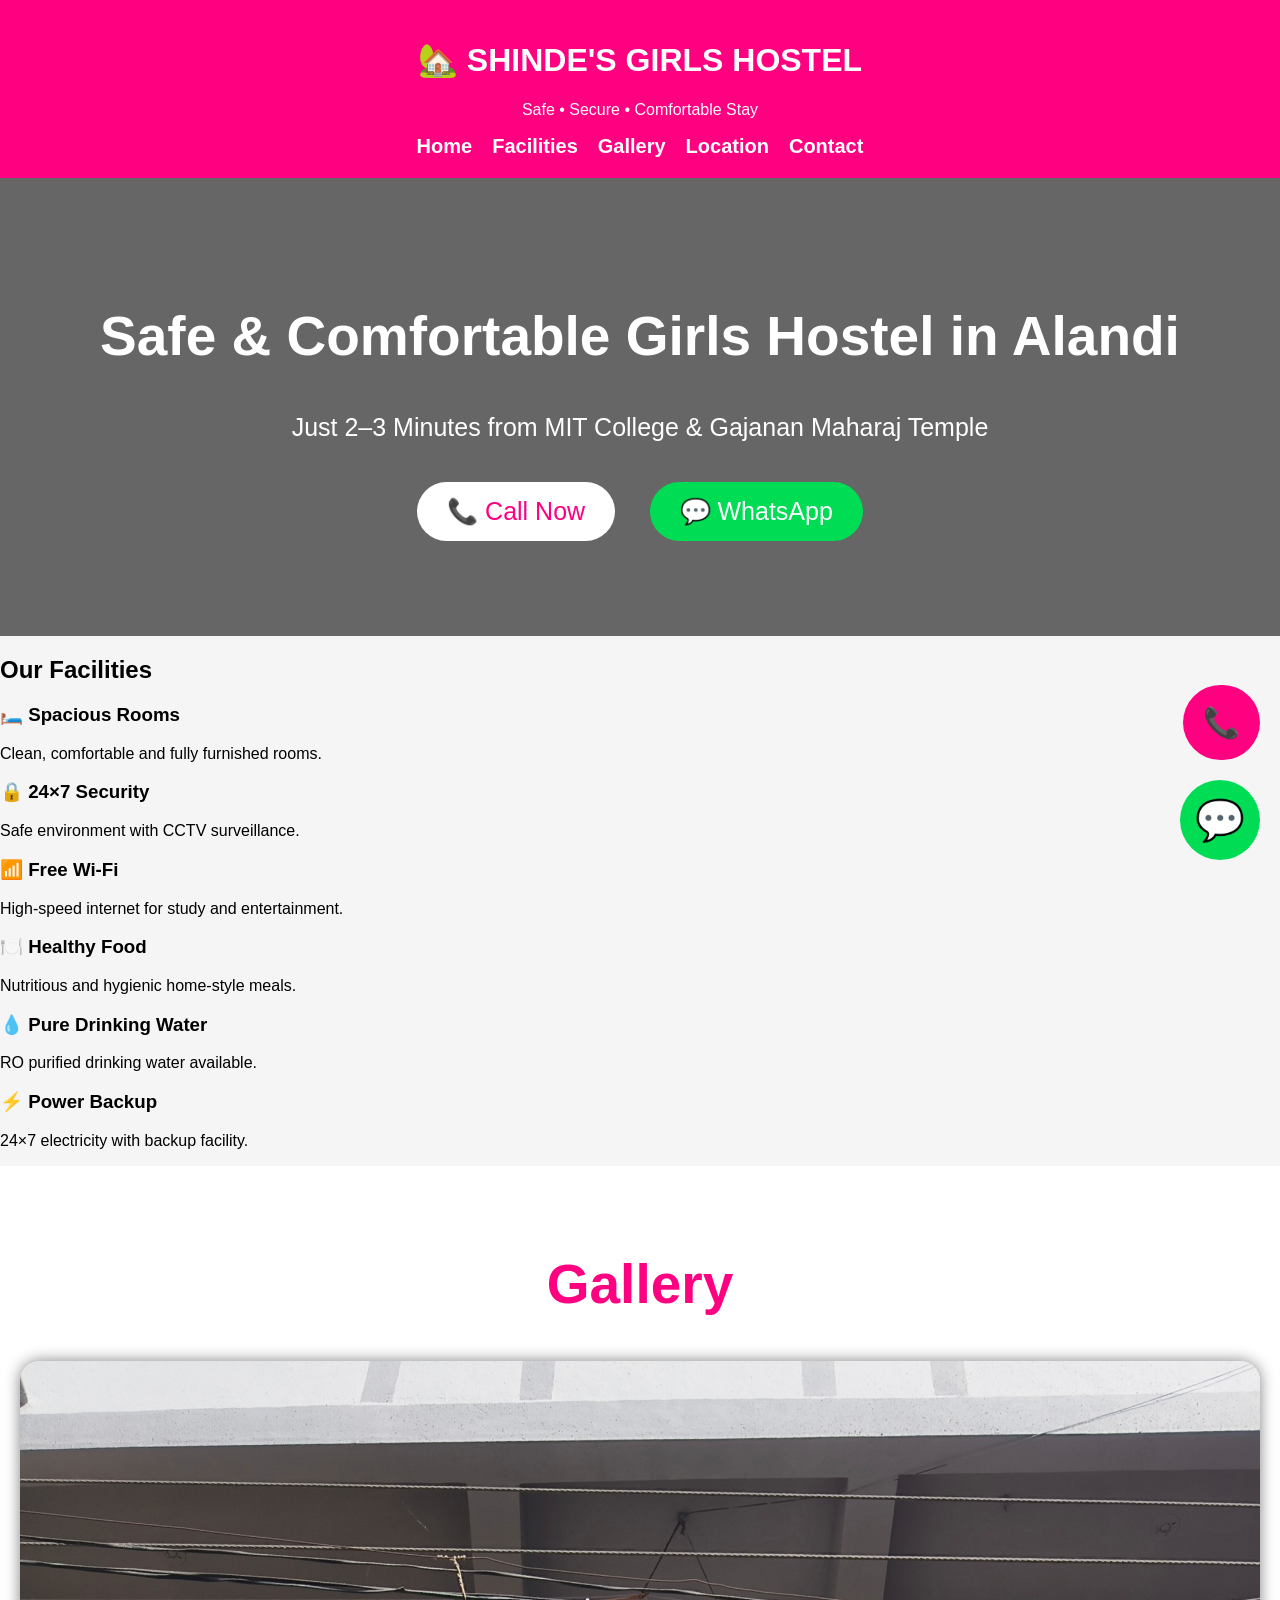
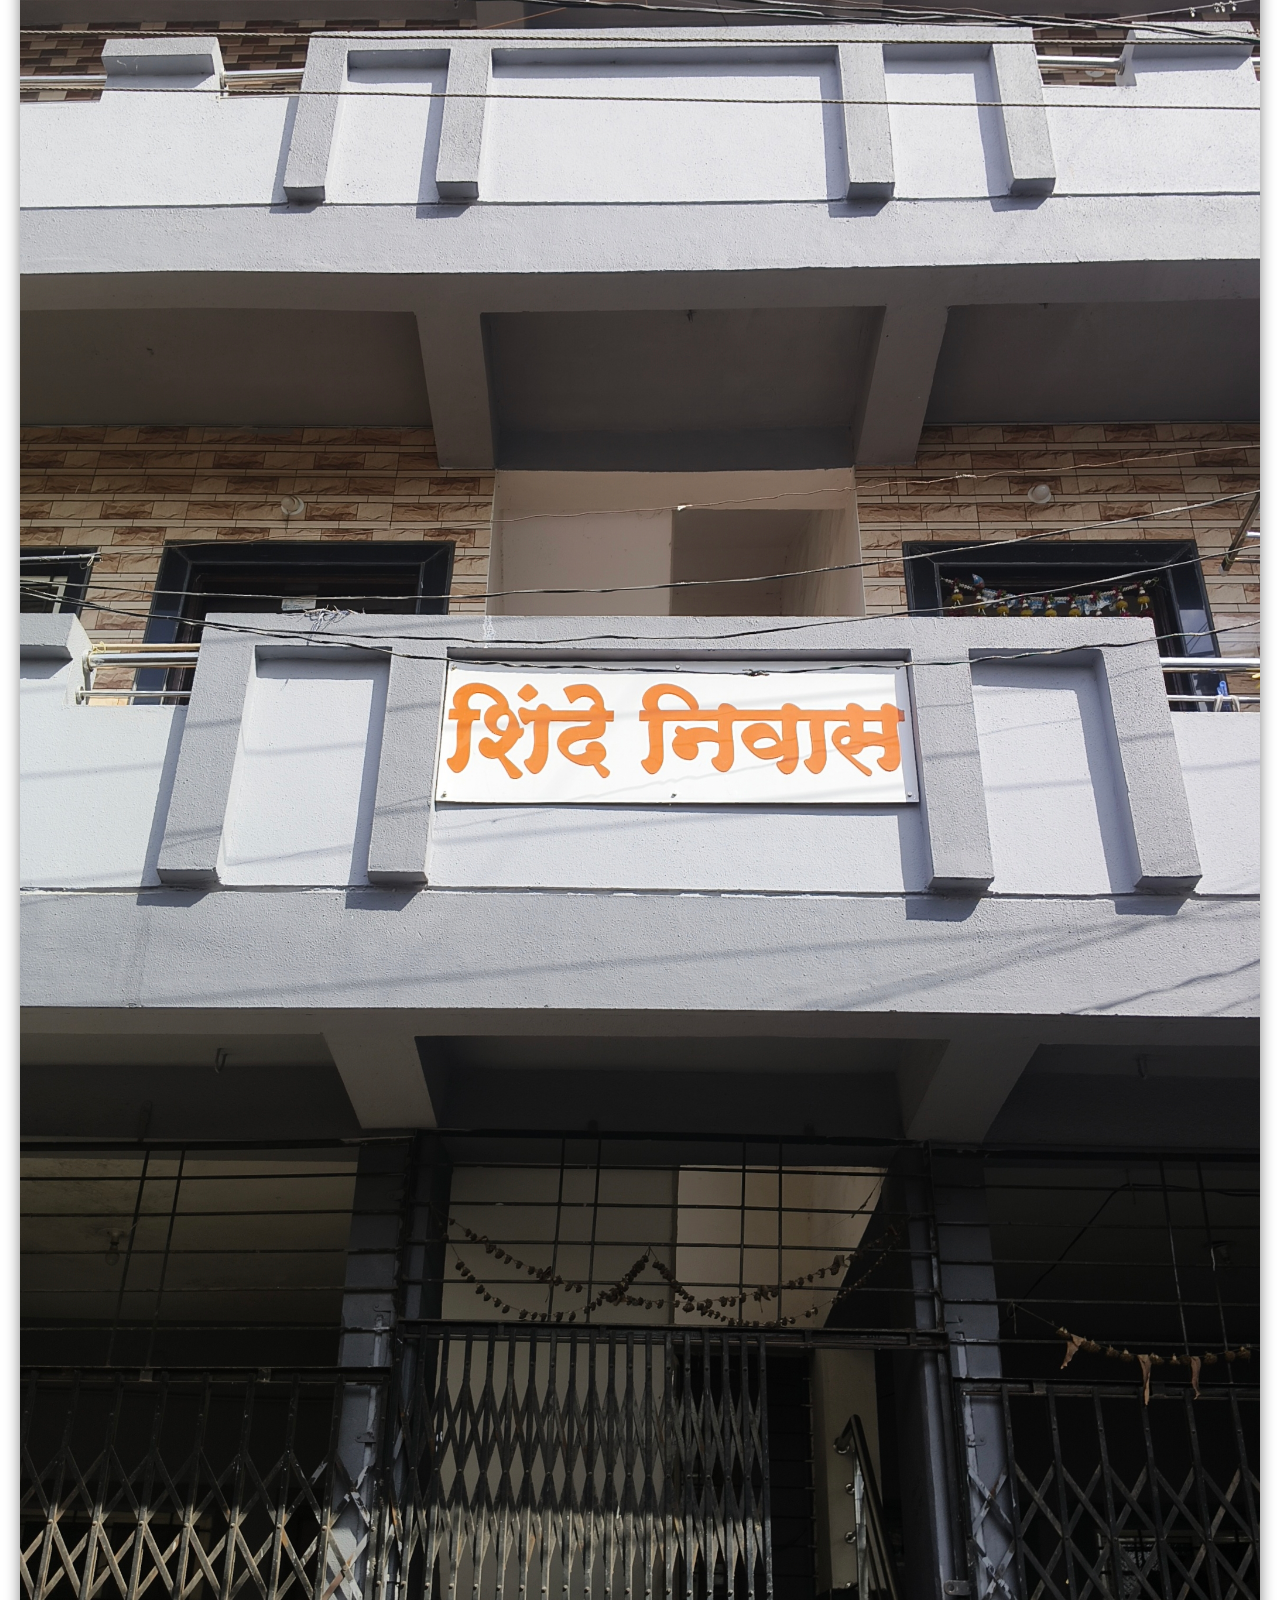
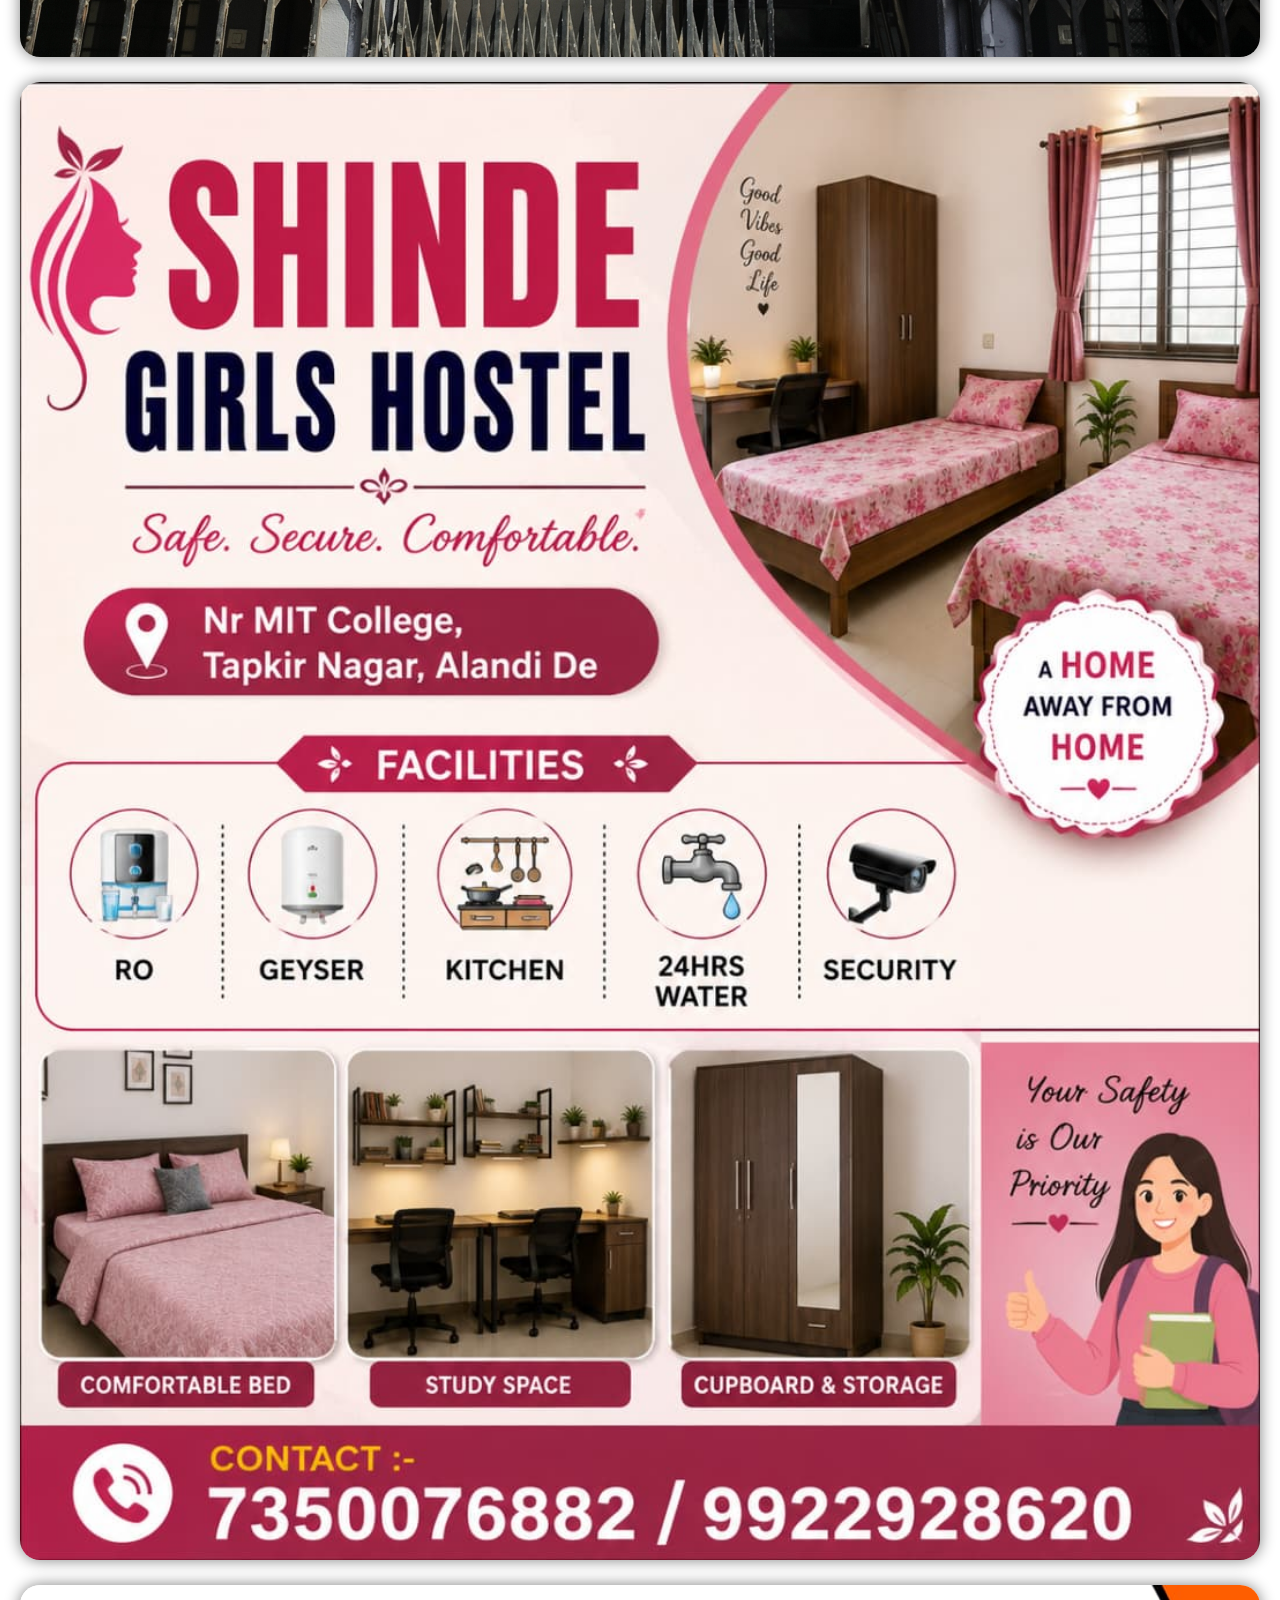
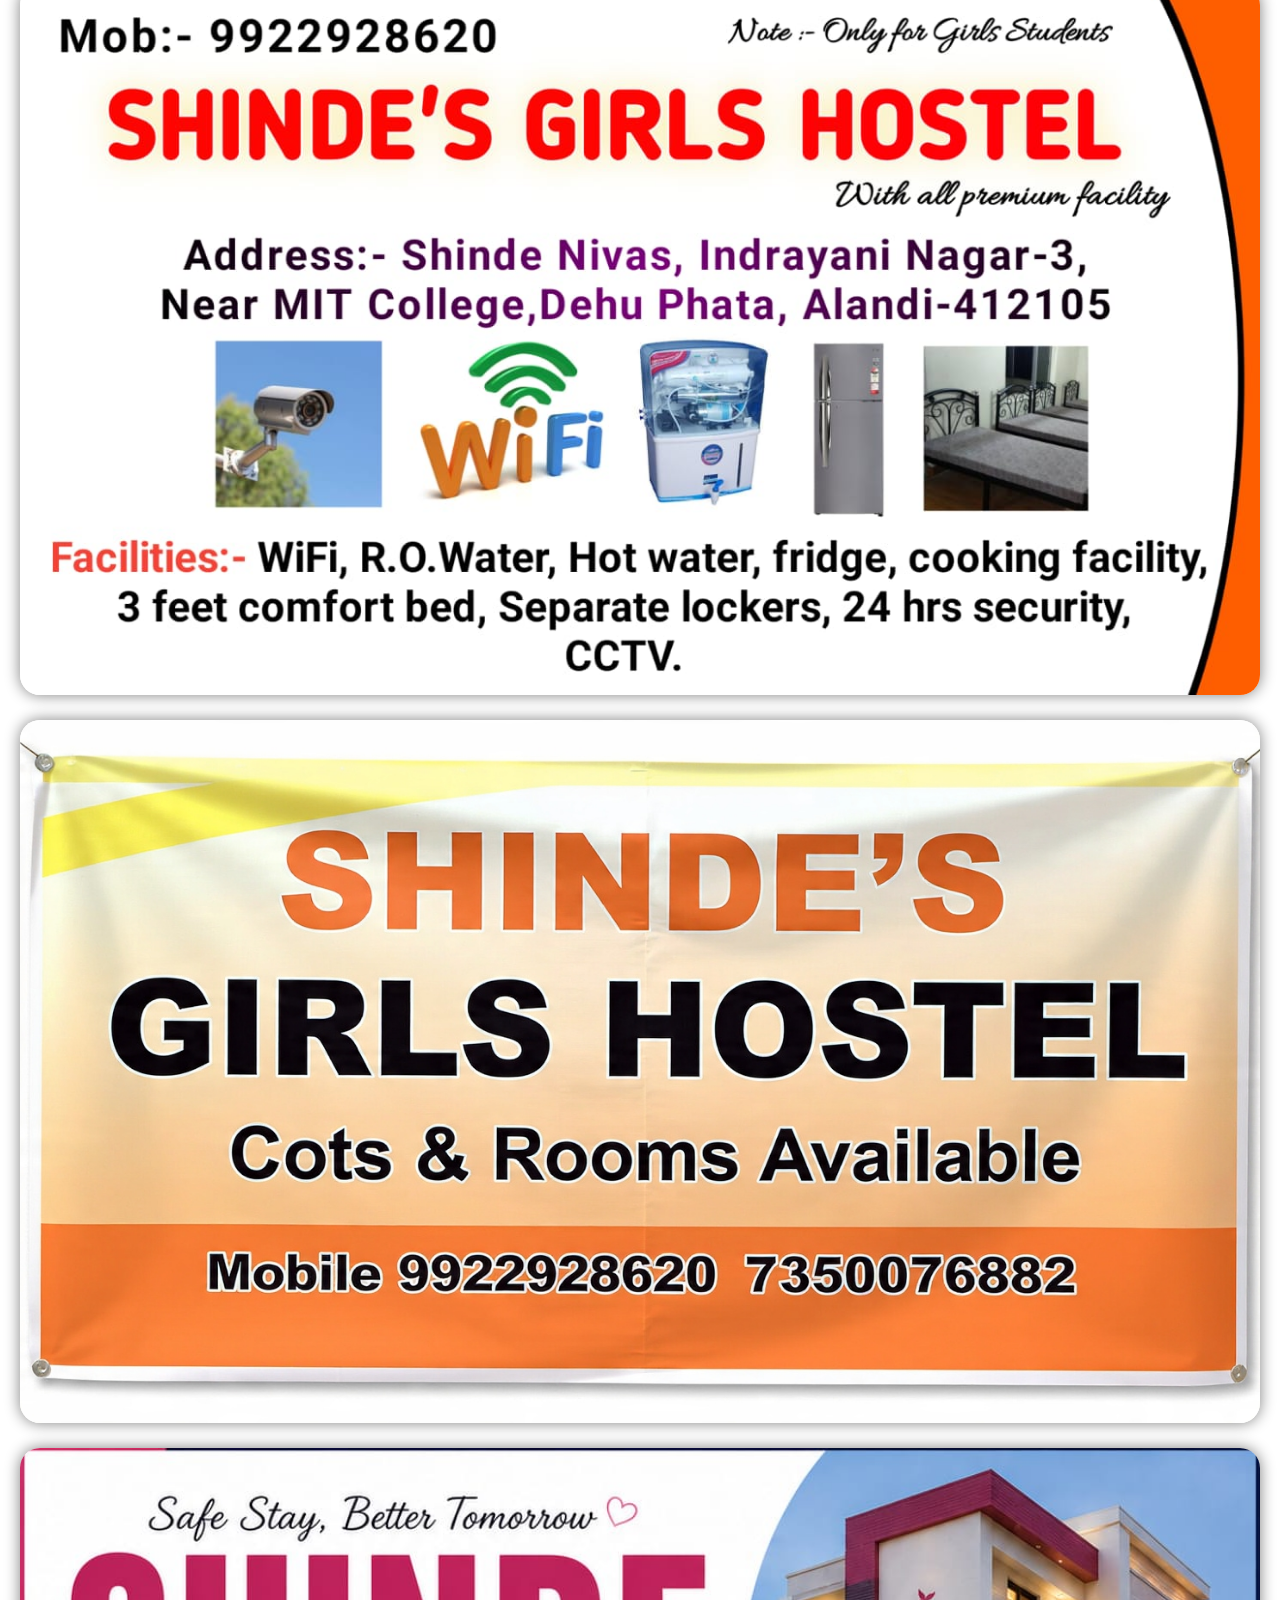
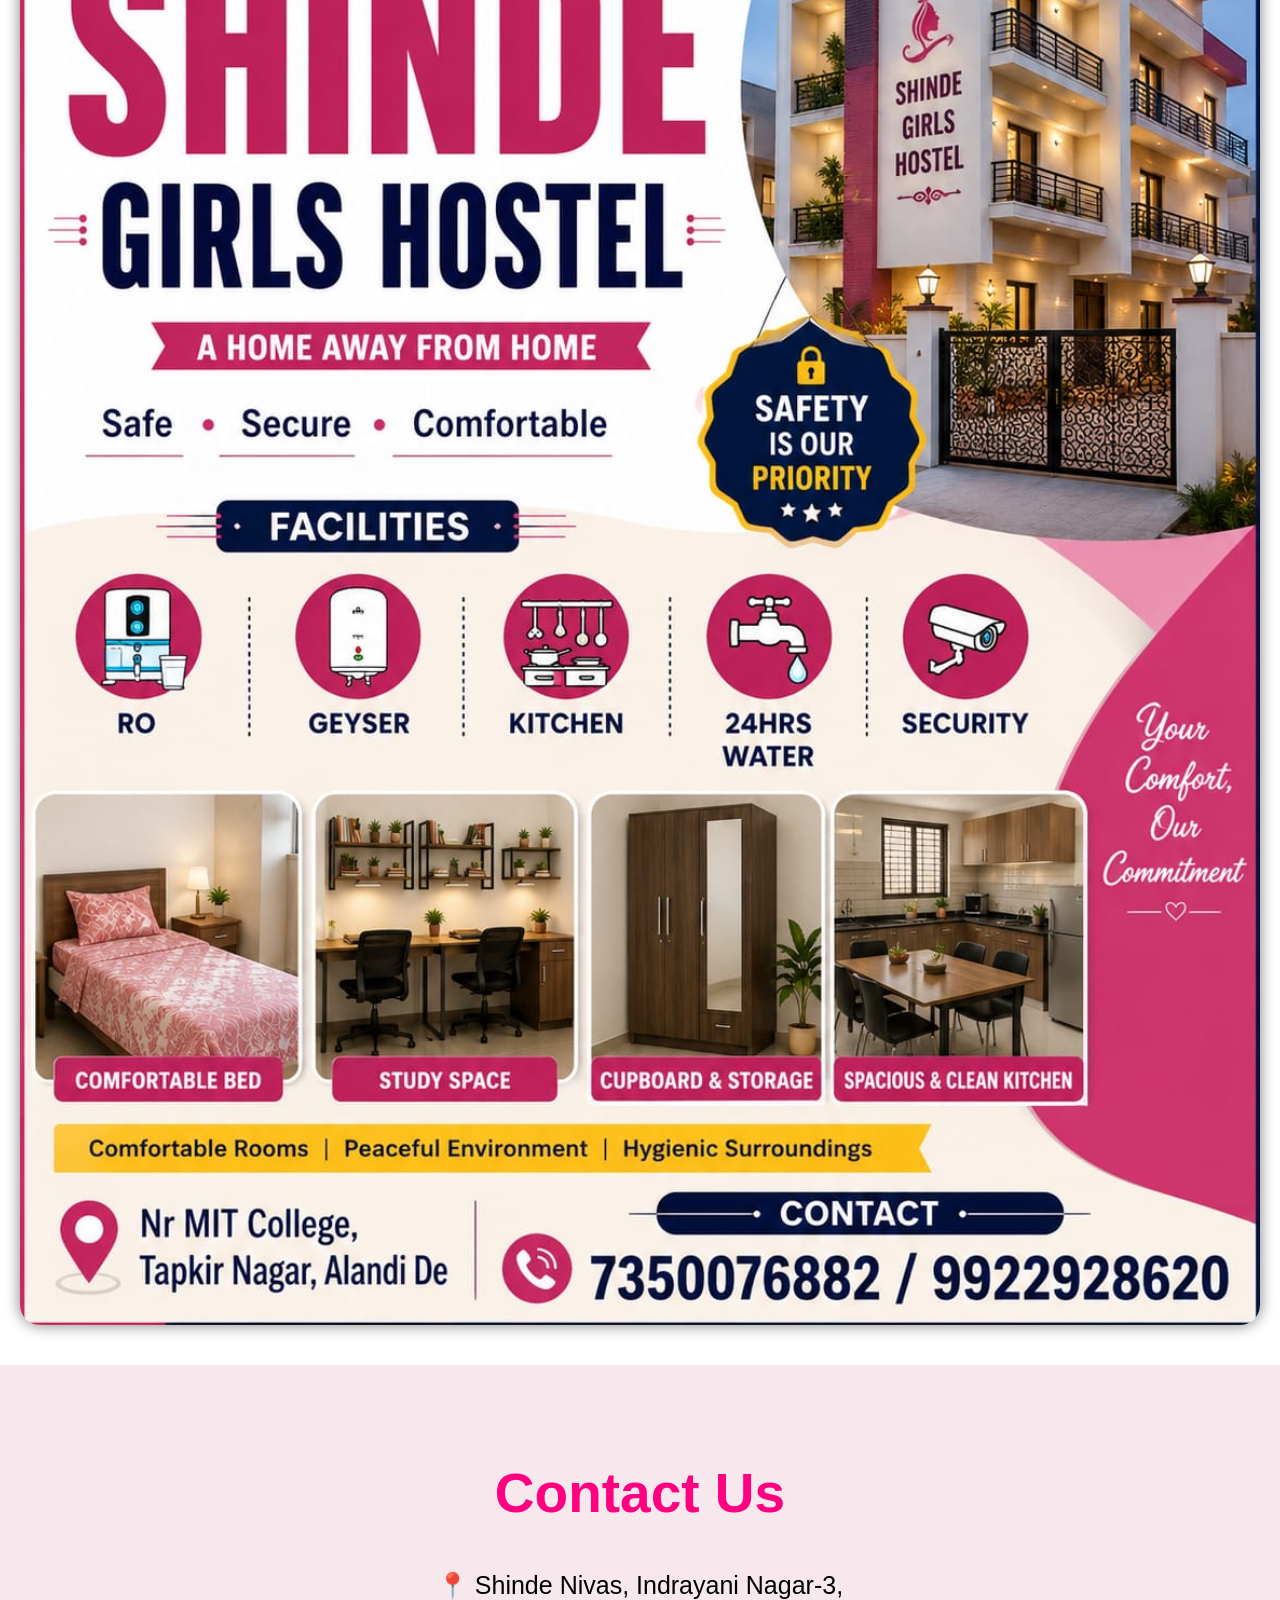
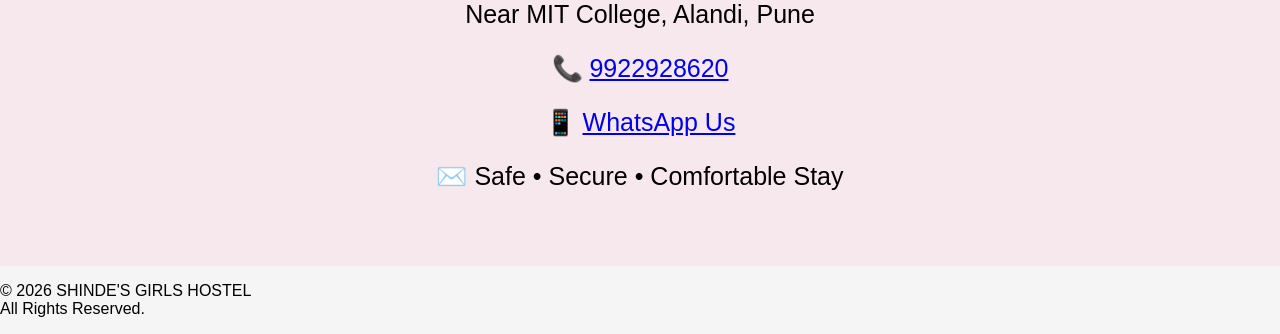
==== commit 5157694d: "Update index.html" ====
--- a/index.html
+++ b/index.html
@@ -1,83 +1,203 @@
 <!DOCTYPE html>
-<html>
+<html lang="en">
 <head>
+
 <meta charset="UTF-8">
 <meta name="viewport" content="width=device-width, initial-scale=1.0">
-<title>SHINDE'S GIRLS HOSTEL</title>
+
+<title>Shinde's Girls Hostel | Safe & Secure Girls Hostel Near MIT College Alandi</title>
+
+<meta name="description" content="Shinde's Girls Hostel, Alandi. Safe, Secure & Comfortable Girls Hostel Near MIT College and Gajanan Maharaj Temple. Free WiFi, CCTV, RO Water, Hot Water, Self Cooking Kitchen & 2 Wheeler Parking.">
+
+<meta name="keywords" content="Girls Hostel Alandi, Ladies Hostel Alandi, Girls PG Alandi, MIT College Hostel, Girls Hostel Near Gajanan Maharaj Temple">
+
+<meta name="robots" content="index,follow">
+
+<meta name="author" content="Shinde's Girls Hostel">
+
+<link rel="canonical" href="https://vaijanathshinde1-netizen.github.io/SHINDES-GIRLS-HOSTEL/">
+
+<meta property="og:title" content="Shinde's Girls Hostel">
+<meta property="og:description" content="Safe • Secure • Comfortable Stay for Girls">
+<meta property="og:type" content="website">
+<meta property="og:url" content="https://vaijanathshinde1-netizen.github.io/SHINDES-GIRLS-HOSTEL/">
+<meta property="og:image" content="banner.jpg">
+
 <link rel="stylesheet" href="style.css">
+
+<script type="application/ld+json">
+{
+ "@context":"https://schema.org",
+ "@type":"Hostel",
+ "name":"Shinde's Girls Hostel",
+ "telephone":"+919922928620",
+ "url":"https://vaijanathshinde1-netizen.github.io/SHINDES-GIRLS-HOSTEL/",
+ "address":{
+ "@type":"PostalAddress",
+ "streetAddress":"Shinde Nivas, Indrayani Nagar-3",
+ "addressLocality":"Alandi",
+ "addressRegion":"Maharashtra",
+ "postalCode":"412105",
+ "addressCountry":"IN"
+ }
+}
+</script>
+
 </head>
+
 <body>
 
 <header>
-<h1>SHINDE'S GIRLS HOSTEL</h1>
+
+<div class="logo">
+<h1>🏡 SHINDE'S GIRLS HOSTEL</h1>
+<p>Safe • Secure • Comfortable Stay</p>
+</div>
 
 <nav>
+
 <a href="#home">Home</a>
+
 <a href="#facilities">Facilities</a>
+
 <a href="#gallery">Gallery</a>
+
+<a href="#location">Location</a>
+
 <a href="#contact">Contact</a>
+
 </nav>
+
 </header>
 
-<section id="home">
-<h2>WELCOME TO SHINDE'S GIRLS HOSTEL</h2>
-<p>Safe • Secure • Comfortable Stay</p>
-
-<a href="tel:9922928620" class="btn">Call Now</a>
-
-<a href="https://wa.me/919922928620" class="btn whatsapp">
-WhatsApp
-</a>
-
-</section>
-
+<section id="home" class="hero">
+
+<h2>Safe & Comfortable Girls Hostel in Alandi</h2>
+
+<p>
+Just 2–3 Minutes from MIT College & Gajanan Maharaj Temple
+</p>
+
+<div class="hero-buttons">
+
+<a href="tel:9922928620" class="btn">
+📞 Call Now
+</a>
+
+<a href="https://wa.me/919922928620"
+class="btn whatsapp">
+
+💬 WhatsApp
+
+</a>
+
+</div>
+
+</section>
+<section id="facilities">
+
+<h2>Our Facilities</h2>
+
+<div class="facility-box">
+
+<div class="facility">
+<h3>🛏️ Spacious Rooms</h3>
+<p>Clean, comfortable and fully furnished rooms.</p>
+</div>
+
+<div class="facility">
+<h3>🔒 24×7 Security</h3>
+<p>Safe environment with CCTV surveillance.</p>
+</div>
+
+<div class="facility">
+<h3>📶 Free Wi-Fi</h3>
+<p>High-speed internet for study and entertainment.</p>
+</div>
+
+<div class="facility">
+<h3>🍽️ Healthy Food</h3>
+<p>Nutritious and hygienic home-style meals.</p>
+</div>
+
+<div class="facility">
+<h3>💧 Pure Drinking Water</h3>
+<p>RO purified drinking water available.</p>
+</div>
+
+<div class="facility">
+<h3>⚡ Power Backup</h3>
+<p>24×7 electricity with backup facility.</p>
+</div>
+
+</div>
+
+</section>
 <section id="gallery">
+
 <h2>Gallery</h2>
 
 <div class="gallery-container">
 
-<img src="hostel-front.jpg">
-
-<img src="banner.jpg">
-
-<img src="facilities.jpg">
-
-<img src="rooms.jpg">
-
-<img src="poster.jpg">
-
-</div>
-</section>
-
+<img src="hostel-front.jpg" alt="Hostel Front">
+
+<img src="rooms.jpg" alt="Rooms">
+
+<img src="facilities.jpg" alt="Facilities">
+
+<img src="banner.jpg" alt="Banner">
+
+<img src="poster.jpg" alt="Hostel Poster">
+
+</div>
+
+</section>
 <section id="contact">
 
 <h2>Contact Us</h2>
 
 <p>
-📍 Shinde Nivas, Indrayani Nagar-3,
+📍 Shinde Nivas, Indrayani Nagar-3,<br>
 Near MIT College, Alandi, Pune
 </p>
 
 <p>
-📞 9922928620
-</p>
-
-<p>
-✉ Safe • Secure • Comfortable Stay
-</p>
-
-</section>
+📞 <a href="tel:9922928620">9922928620</a>
+</p>
+
+<p>
+📱 <a href="https://wa.me/919922928620" target="_blank">
+WhatsApp Us
+</a>
+</p>
+
+<p>
+✉️ Safe • Secure • Comfortable Stay
+</p>
+
+</section>
+
+<footer>
+
+<p>
+© 2026 SHINDE'S GIRLS HOSTEL<br>
+All Rights Reserved.
+</p>
+
+</footer>
 
 <a href="tel:9922928620" class="floating-call">
-📞 Call
+📞
 </a>
 
 <a href="https://wa.me/919922928620"
-class="floating-whatsapp">
-🟢
+class="floating-whatsapp"
+target="_blank">
+💬
 </a>
 
 <script src="script.js"></script>
 
 </body>
 </html>
+
--- a/style.css
+++ b/style.css
@@ -1,222 +1,123 @@
-*{
+body{
 margin:0;
-padding:0;
-box-sizing:border-box;
 font-family:Arial,sans-serif;
-scroll-behavior:smooth;
+background:#f5f5f5;
 }
 
-body{
-background:#fff;
-color:#333;
+header{
+background:#ff0080;
+padding:20px;
+text-align:center;
+color:white;
 }
 
-/* Navbar */
-
 nav{
-background:#ff2b85;
-padding:15px 8%;
 display:flex;
-justify-content:space-between;
-align-items:center;
-position:sticky;
-top:0;
-z-index:1000;
+justify-content:center;
+gap:20px;
+flex-wrap:wrap;
+margin-top:15px;
 }
 
-.logo{
+nav a{
 color:white;
-font-size:24px;
+text-decoration:none;
+font-size:20px;
 font-weight:bold;
 }
 
-nav ul{
-display:flex;
-list-style:none;
+#home{
+background:#666;
+color:white;
+text-align:center;
+padding:80px 20px;
+}
+
+#home h2{
+font-size:55px;
+}
+
+#home p{
+font-size:25px;
+}
+
+.btn{
+display:inline-block;
+padding:15px 30px;
+background:white;
+color:#ff0080;
+text-decoration:none;
+border-radius:40px;
+margin:15px;
+font-size:25px;
+}
+
+.whatsapp{
+background:#00dd55;
+color:white;
+}
+
+#gallery{
+background:white;
+padding:40px 20px;
+text-align:center;
+}
+
+#gallery h2{
+color:#ff0080;
+font-size:55px;
+}
+
+.gallery-container{
+display:grid;
 gap:25px;
 }
 
-nav ul li a{
-color:white;
-text-decoration:none;
-font-weight:bold;
+.gallery-container img{
+width:100%;
+border-radius:20px;
+box-shadow:0 0 15px gray;
 }
 
-/* Hero Section */
+#contact{
+background:#f7e8ed;
+padding:50px 20px;
+text-align:center;
+}
 
-header{
-height:100vh;
-background:
-linear-gradient(rgba(0,0,0,.5),rgba(0,0,0,.5));
+#contact h2{
+font-size:55px;
+color:#ff0080;
+}
+
+#contact p{
+font-size:25px;
+}
+
+.floating-call{
+position:fixed;
+right:20px;
+bottom:140px;
+background:#ff0080;
+color:white;
+padding:20px;
+border-radius:50px;
+text-decoration:none;
+font-size:30px;
+}
+
+.floating-whatsapp{
+position:fixed;
+right:20px;
+bottom:40px;
+background:#00dd55;
+color:white;
+width:80px;
+height:80px;
 display:flex;
 justify-content:center;
 align-items:center;
-text-align:center;
+border-radius:50%;
+text-decoration:none;
+font-size:40px;
 }
-
-.hero{
-color:white;
-}
-
-.hero h1{
-font-size:60px;
-margin-bottom:20px;
-}
-
-.hero p{
-font-size:25px;
-margin-bottom:25px;
-}
-
-.btn,.btn2{
-display:inline-block;
-padding:15px 30px;
-border-radius:50px;
-text-decoration:none;
-margin:10px;
-font-size:18px;
-}
-
-.btn{
-background:white;
-color:#ff2b85;
-}
-
-.btn2{
-background:#25D366;
-color:white;
-}
-
-/* Sections */
-
-section{
-padding:80px 10%;
-text-align:center;
-}
-
-section h2{
-color:#ff2b85;
-font-size:40px;
-margin-bottom:30px;
-}
-
-/* Facilities */
-
-.facility-box p{
-background:#fff0f6;
-padding:18px;
-margin:15px 0;
-border-radius:15px;
-font-size:20px;
-box-shadow:0 5px 15px rgba(0,0,0,.1);
-}
-
-/* Gallery */
-
-.gallery{
-display:grid;
-grid-template-columns:repeat(auto-fit,minmax(250px,1fr));
-gap:20px;
-}
-
-.gallery img{
-width:100%;
-border-radius:20px;
-box-shadow:0 5px 15px rgba(0,0,0,.2);
-}
-
-/* Contact */
-
-#contact{
-background:#fff0f6;
-}
-
-#contact p{
-font-size:20px;
-margin:20px 0;
-}
-
-/* Map Button */
-
-.map-btn{
-display:inline-block;
-padding:15px 30px;
-background:#ff2b85;
-color:white;
-text-decoration:none;
-border-radius:50px;
-margin-top:20px;
-}
-
-/* Footer */
-
-footer{
-background:black;
-color:white;
-padding:20px;
-text-align:center;
-}
-
-/* Floating WhatsApp */
-
-.whatsapp-float{
-position:fixed;
-bottom:20px;
-right:20px;
-width:65px;
-height:65px;
-background:#25D366;
-color:white;
-border-radius:50%;
-display:flex;
-justify-content:center;
-align-items:center;
-font-size:35px;
-text-decoration:none;
-box-shadow:0 5px 15px rgba(0,0,0,.3);
-z-index:999;
-}
-
-/* Floating Call */
-
-.call-float{
-position:fixed;
-bottom:100px;
-right:20px;
-background:#ff2b85;
-color:white;
-padding:15px 20px;
-border-radius:50px;
-text-decoration:none;
-font-size:18px;
-box-shadow:0 5px 15px rgba(0,0,0,.3);
-z-index:999;
-}
-
-/* Mobile */
-
-@media(max-width:768px){
-
-nav{
-flex-direction:column;
-}
-
-nav ul{
-flex-direction:column;
-text-align:center;
-margin-top:15px;
-}
-
-.hero h1{
-font-size:35px;
-}
-
-.hero p{
-font-size:20px;
-}
-
-section h2{
-font-size:30px;
-}
-
-}
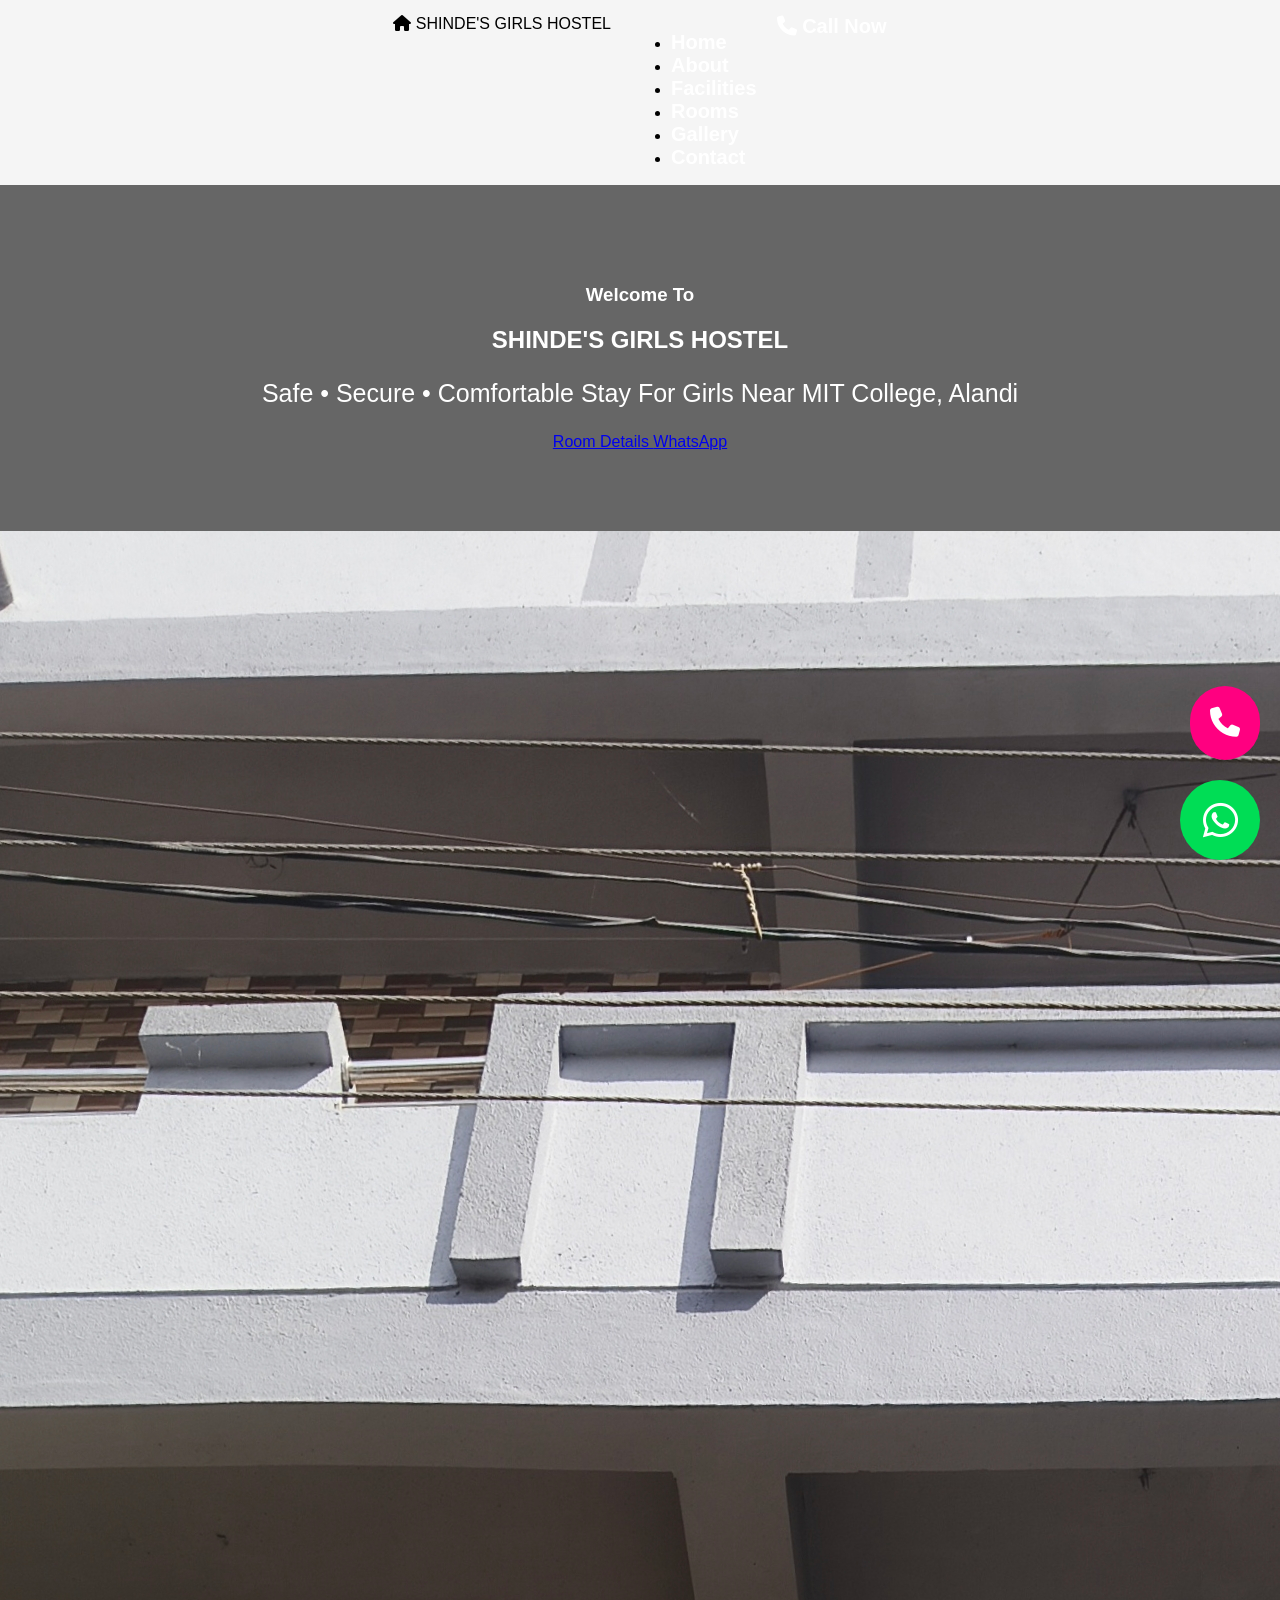
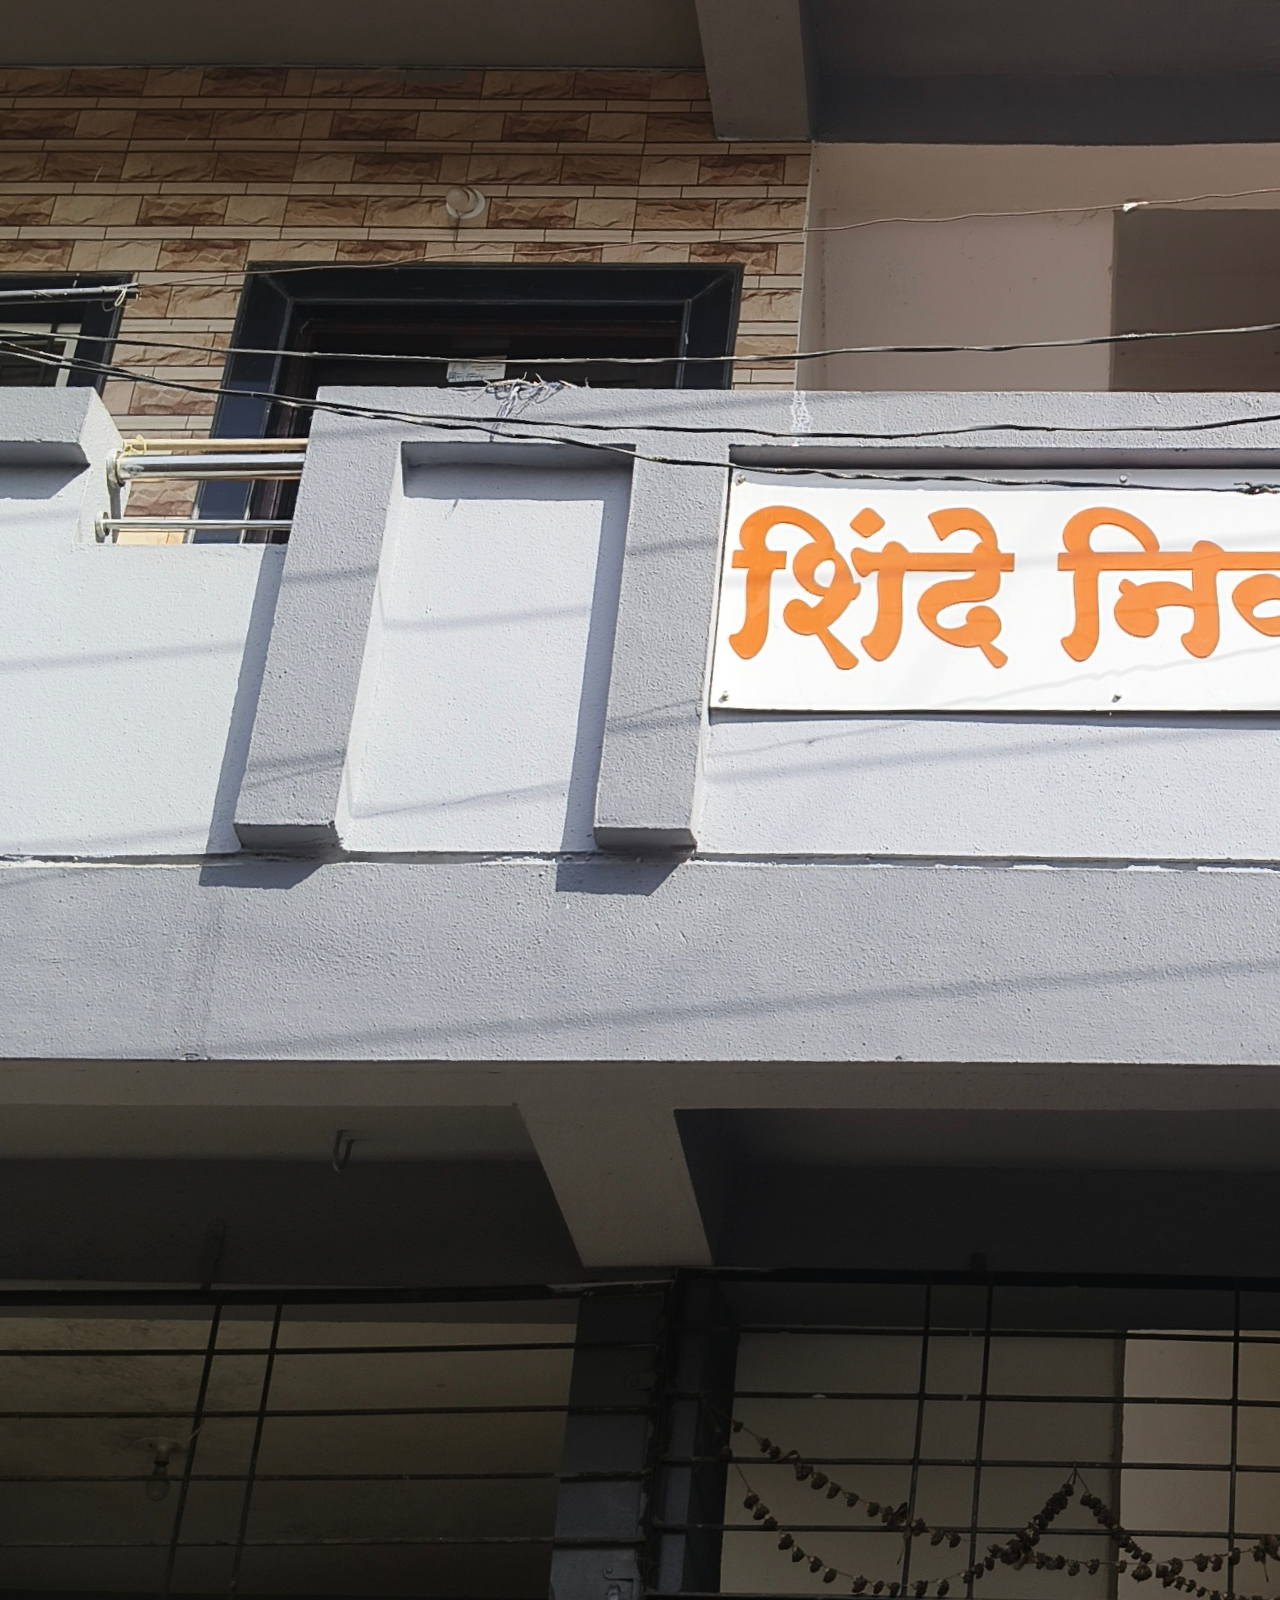
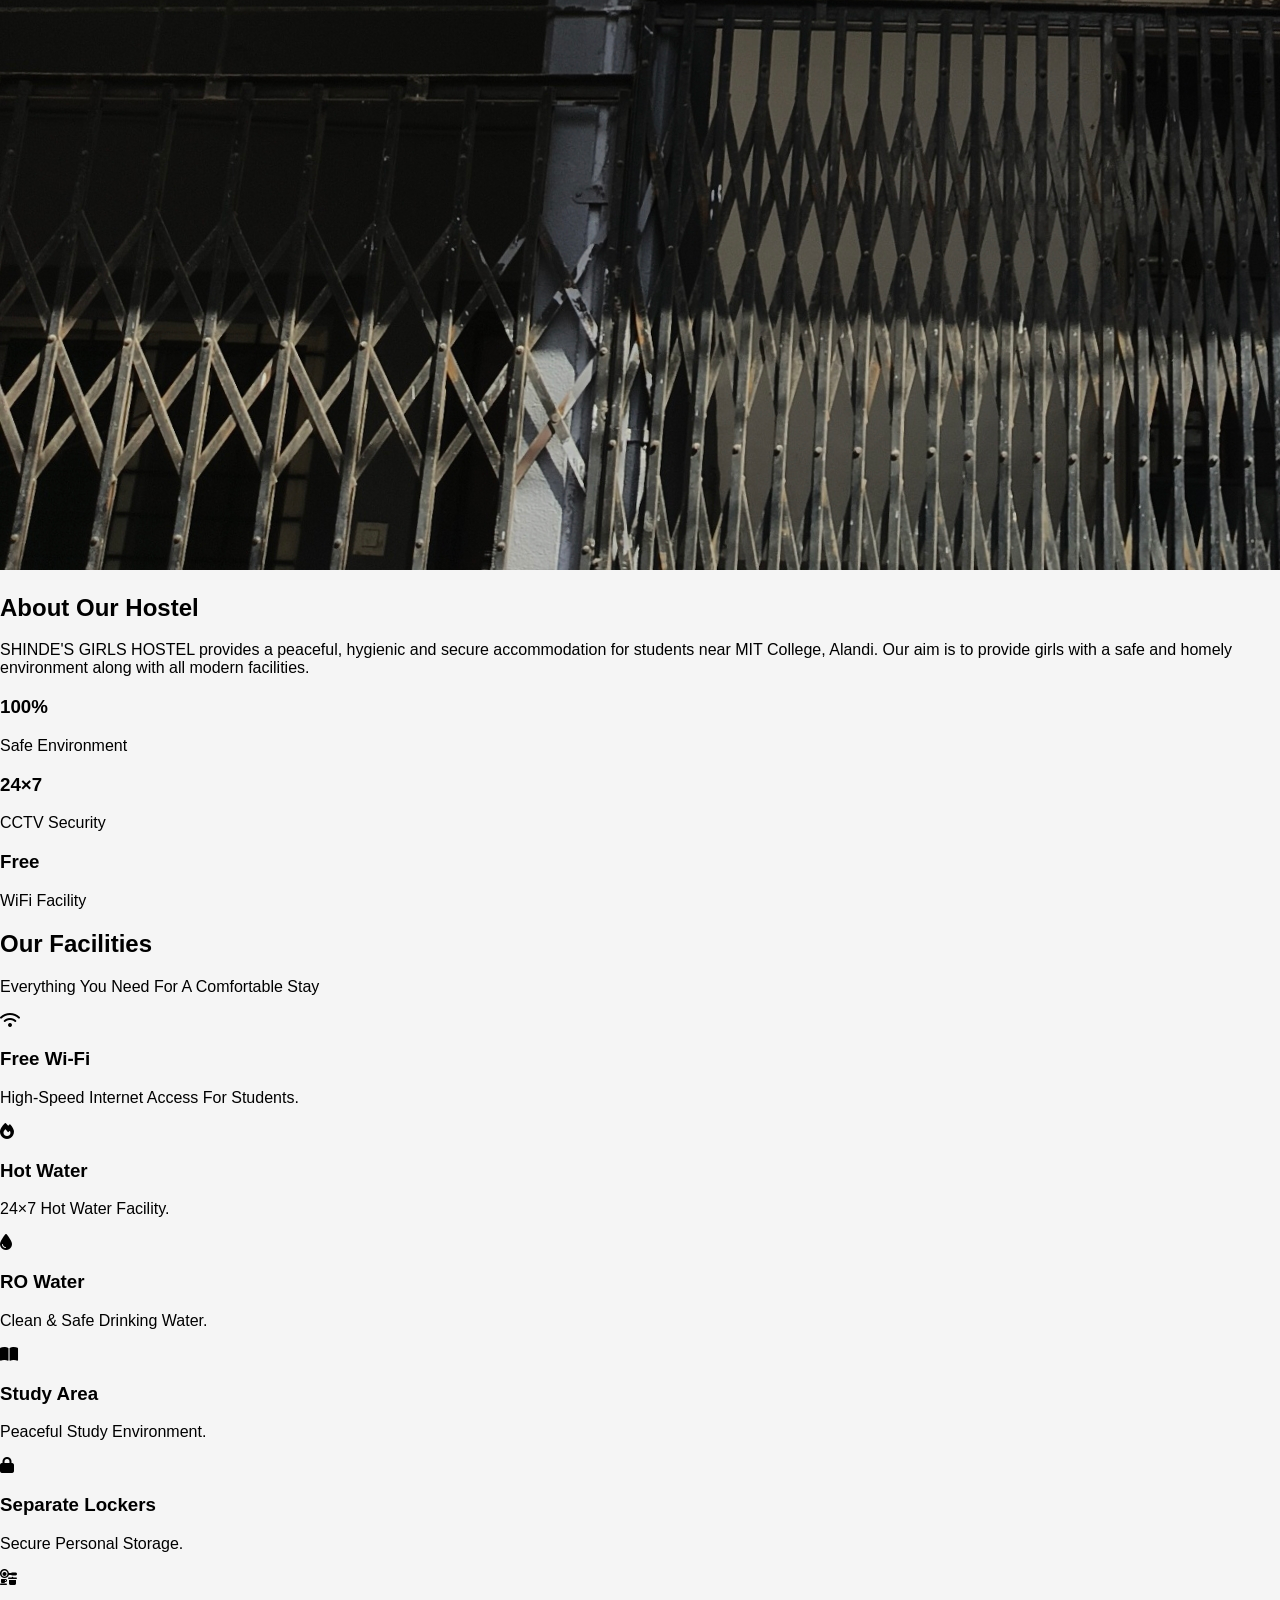
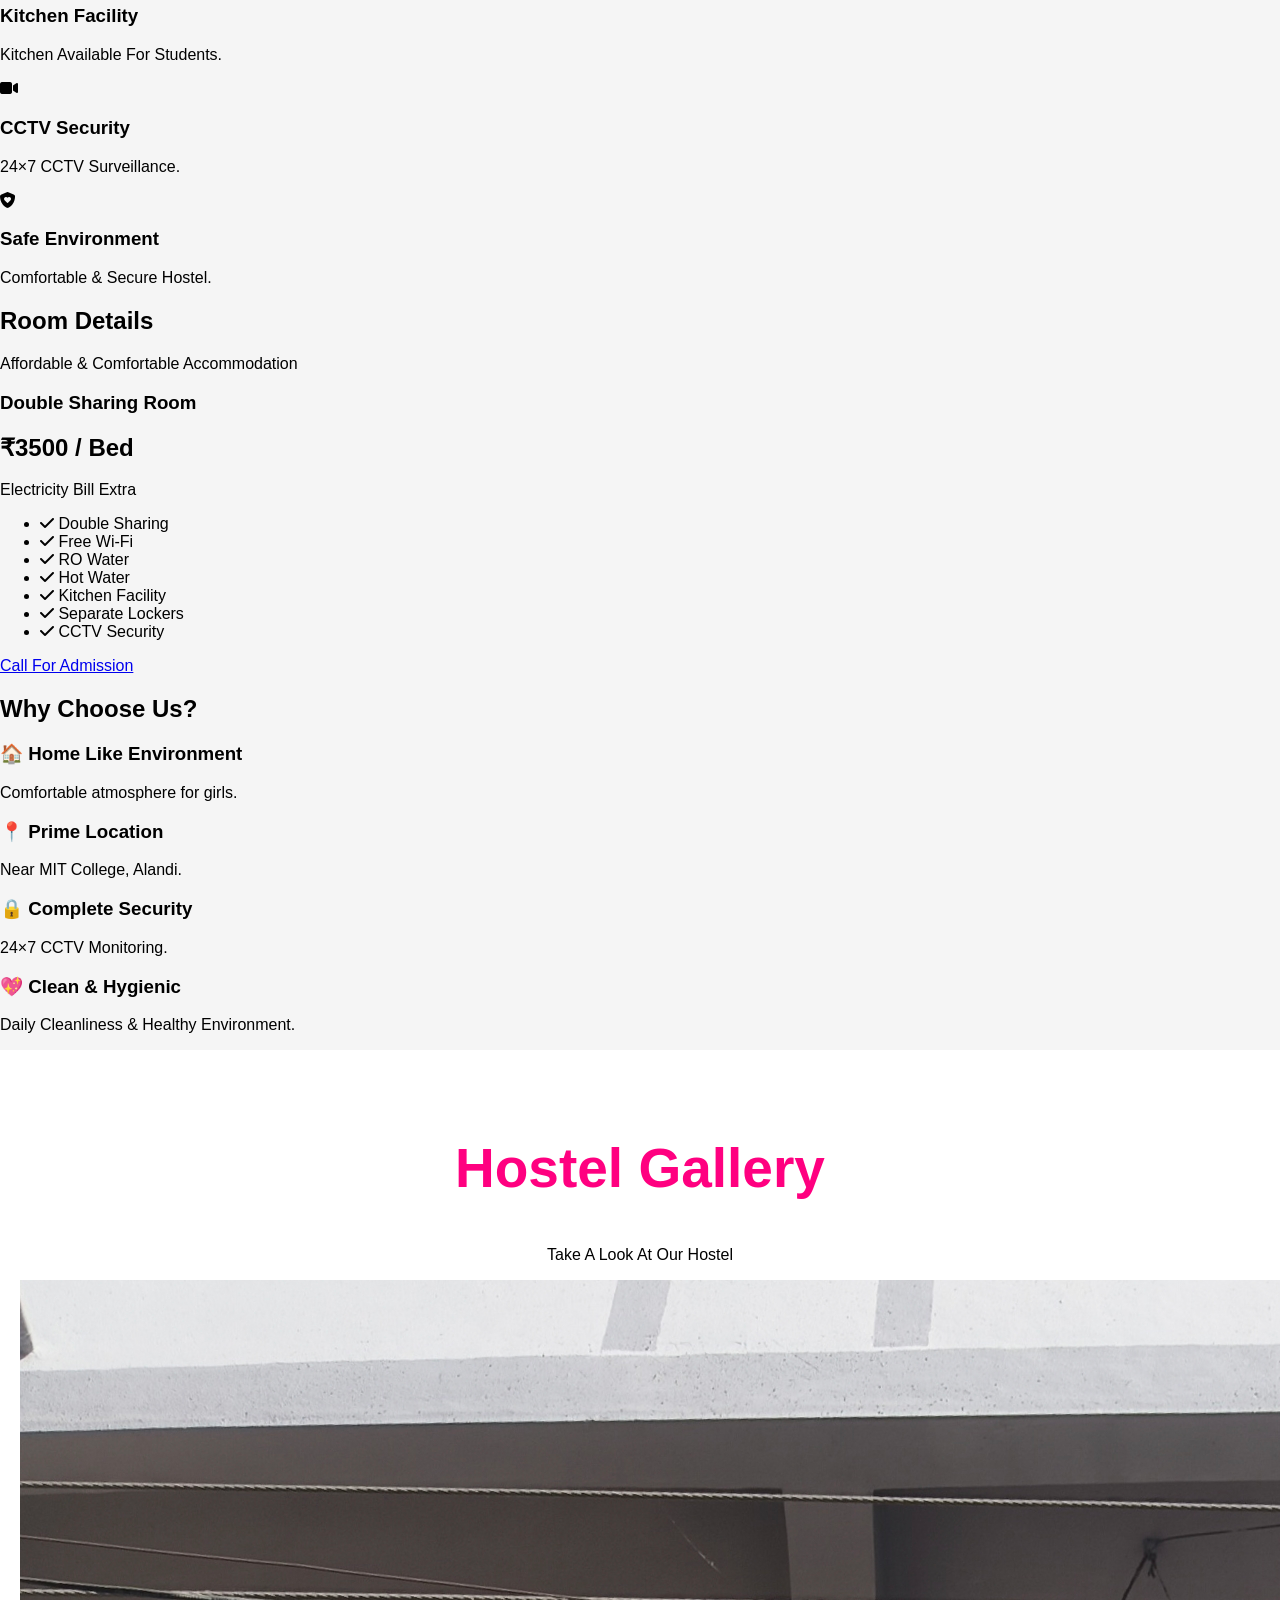
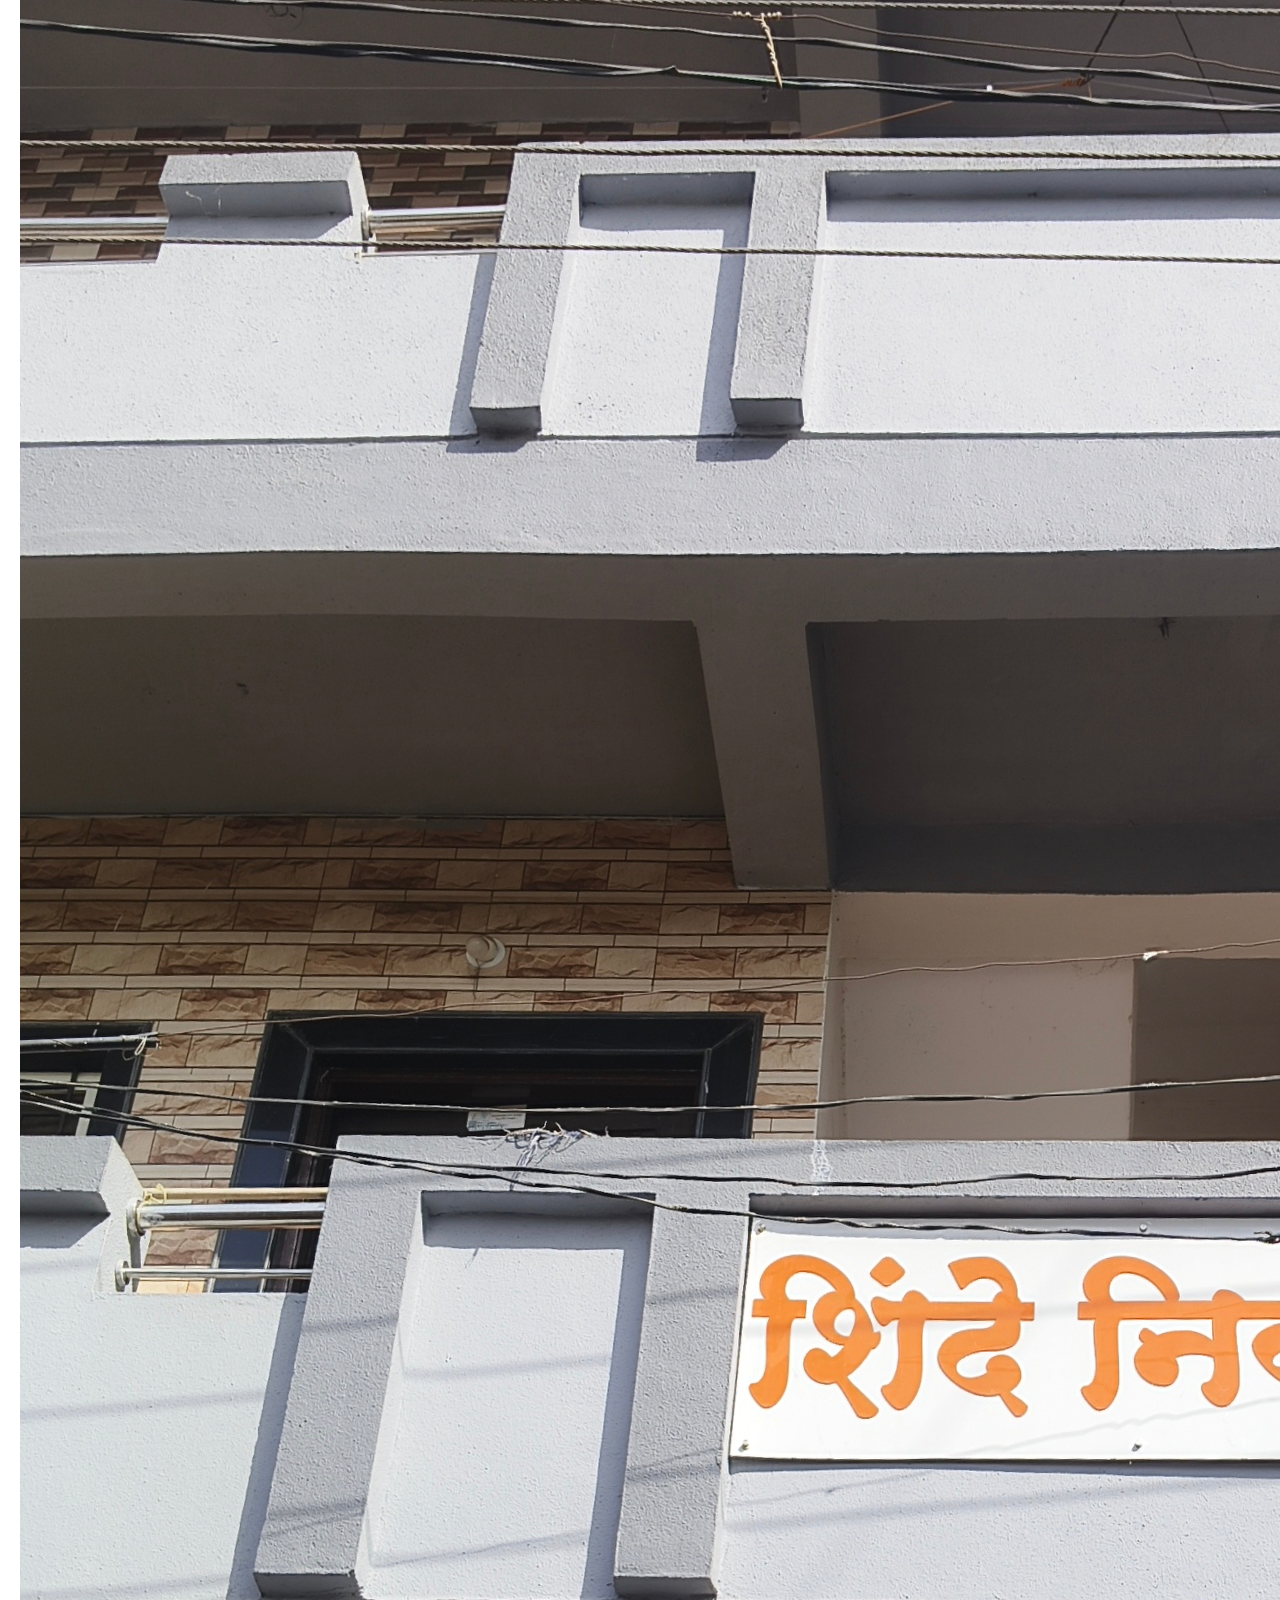
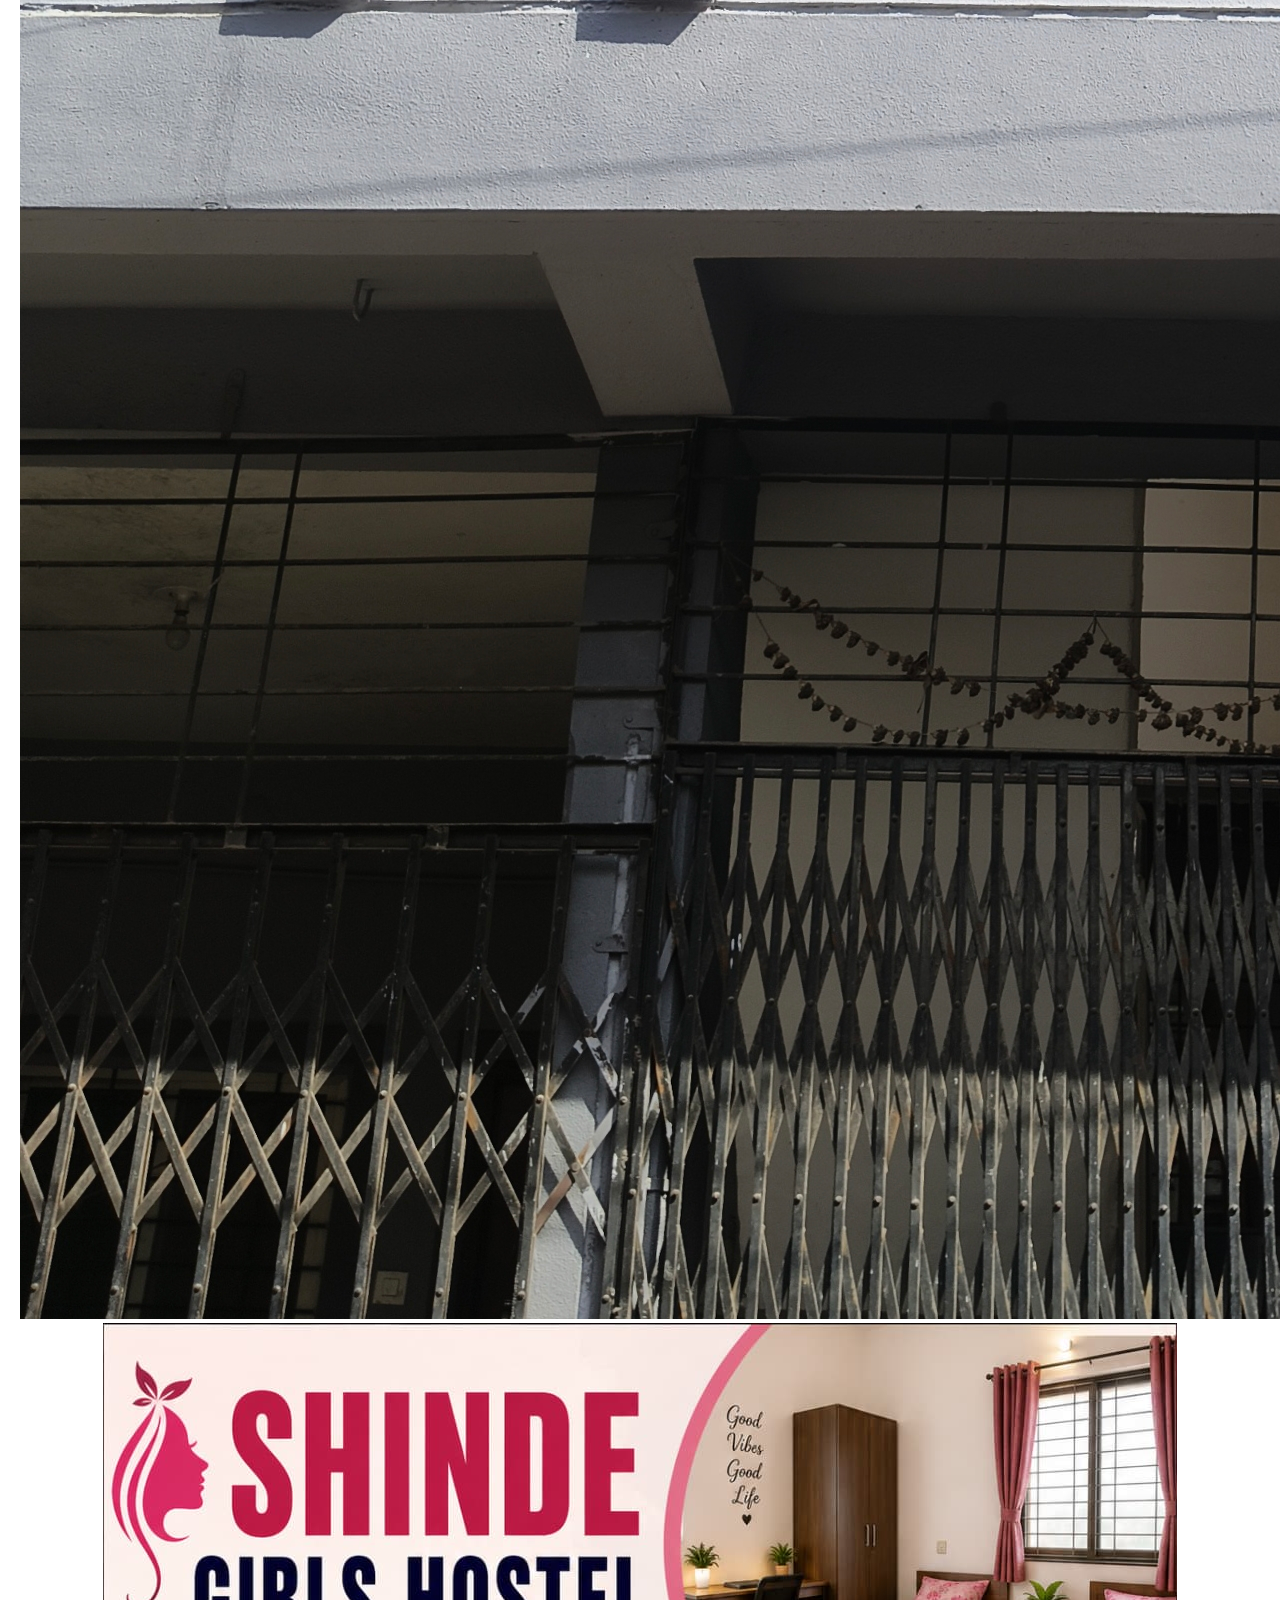
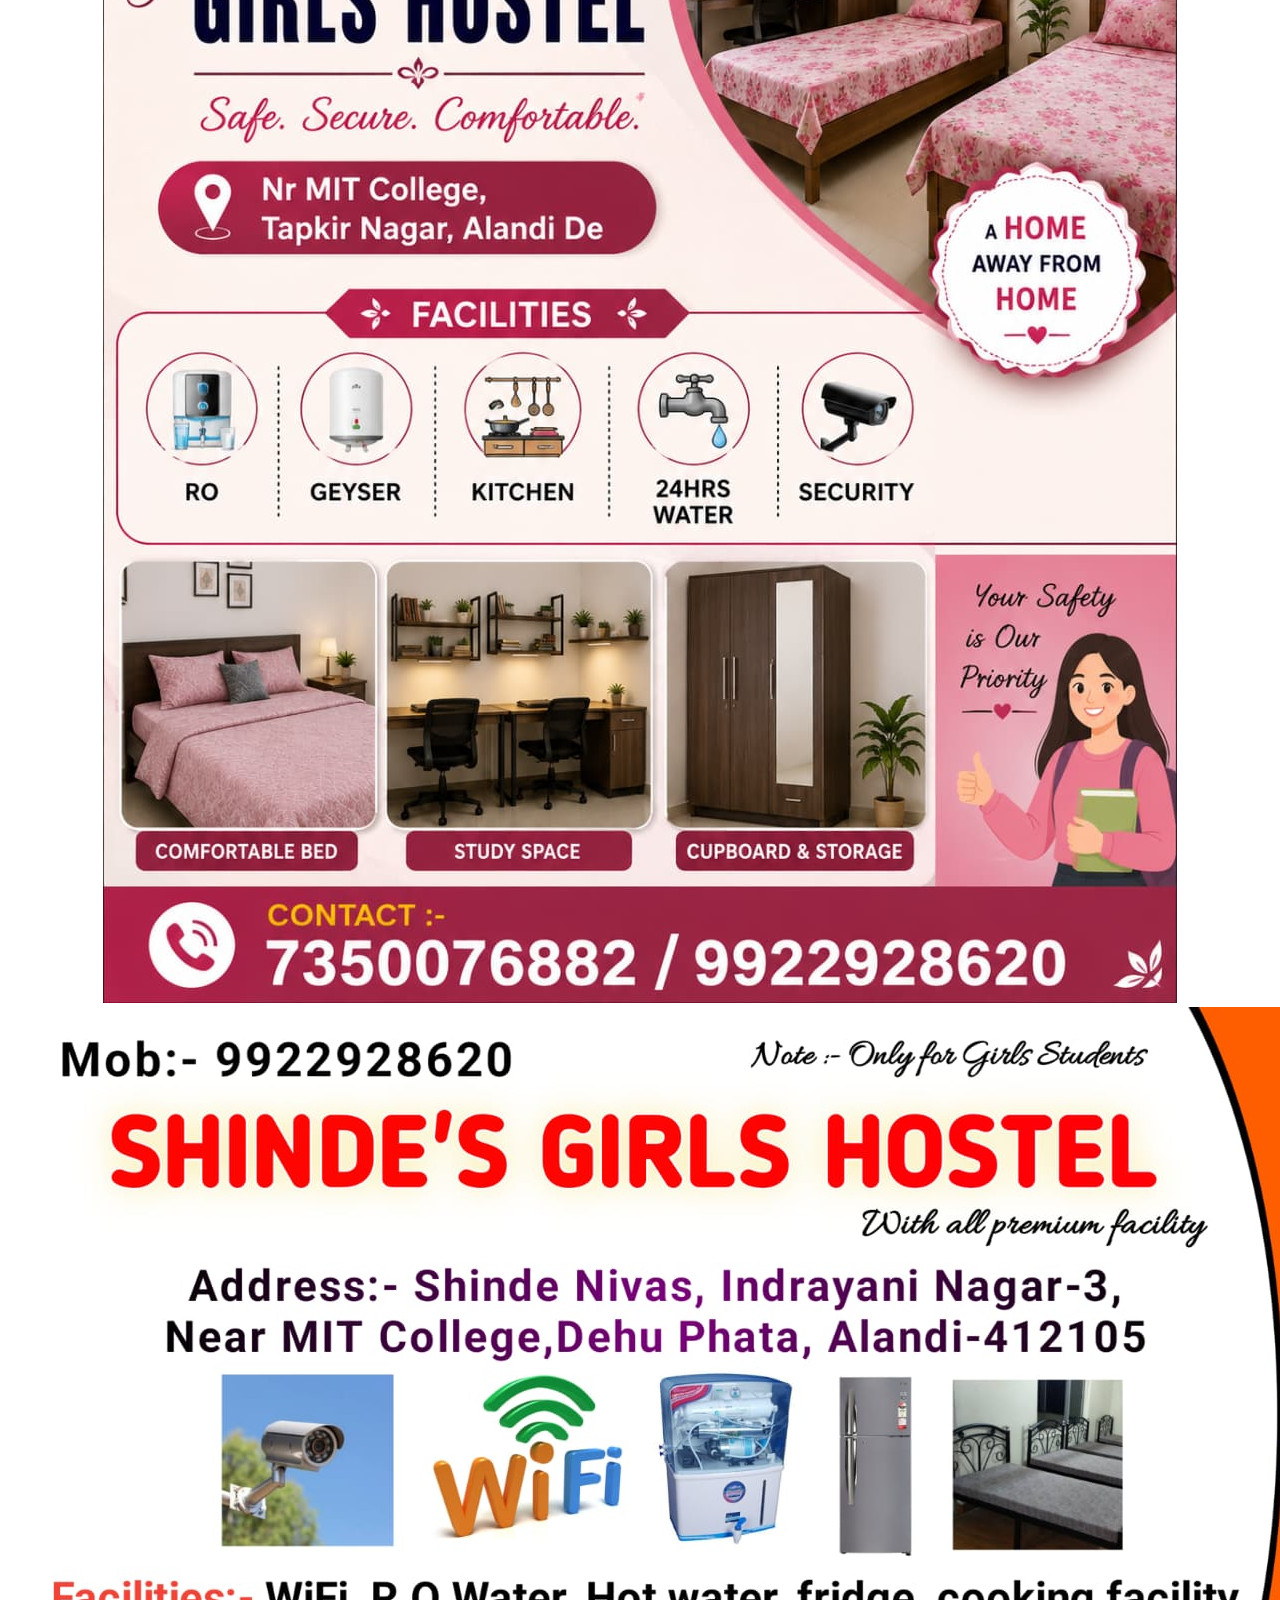
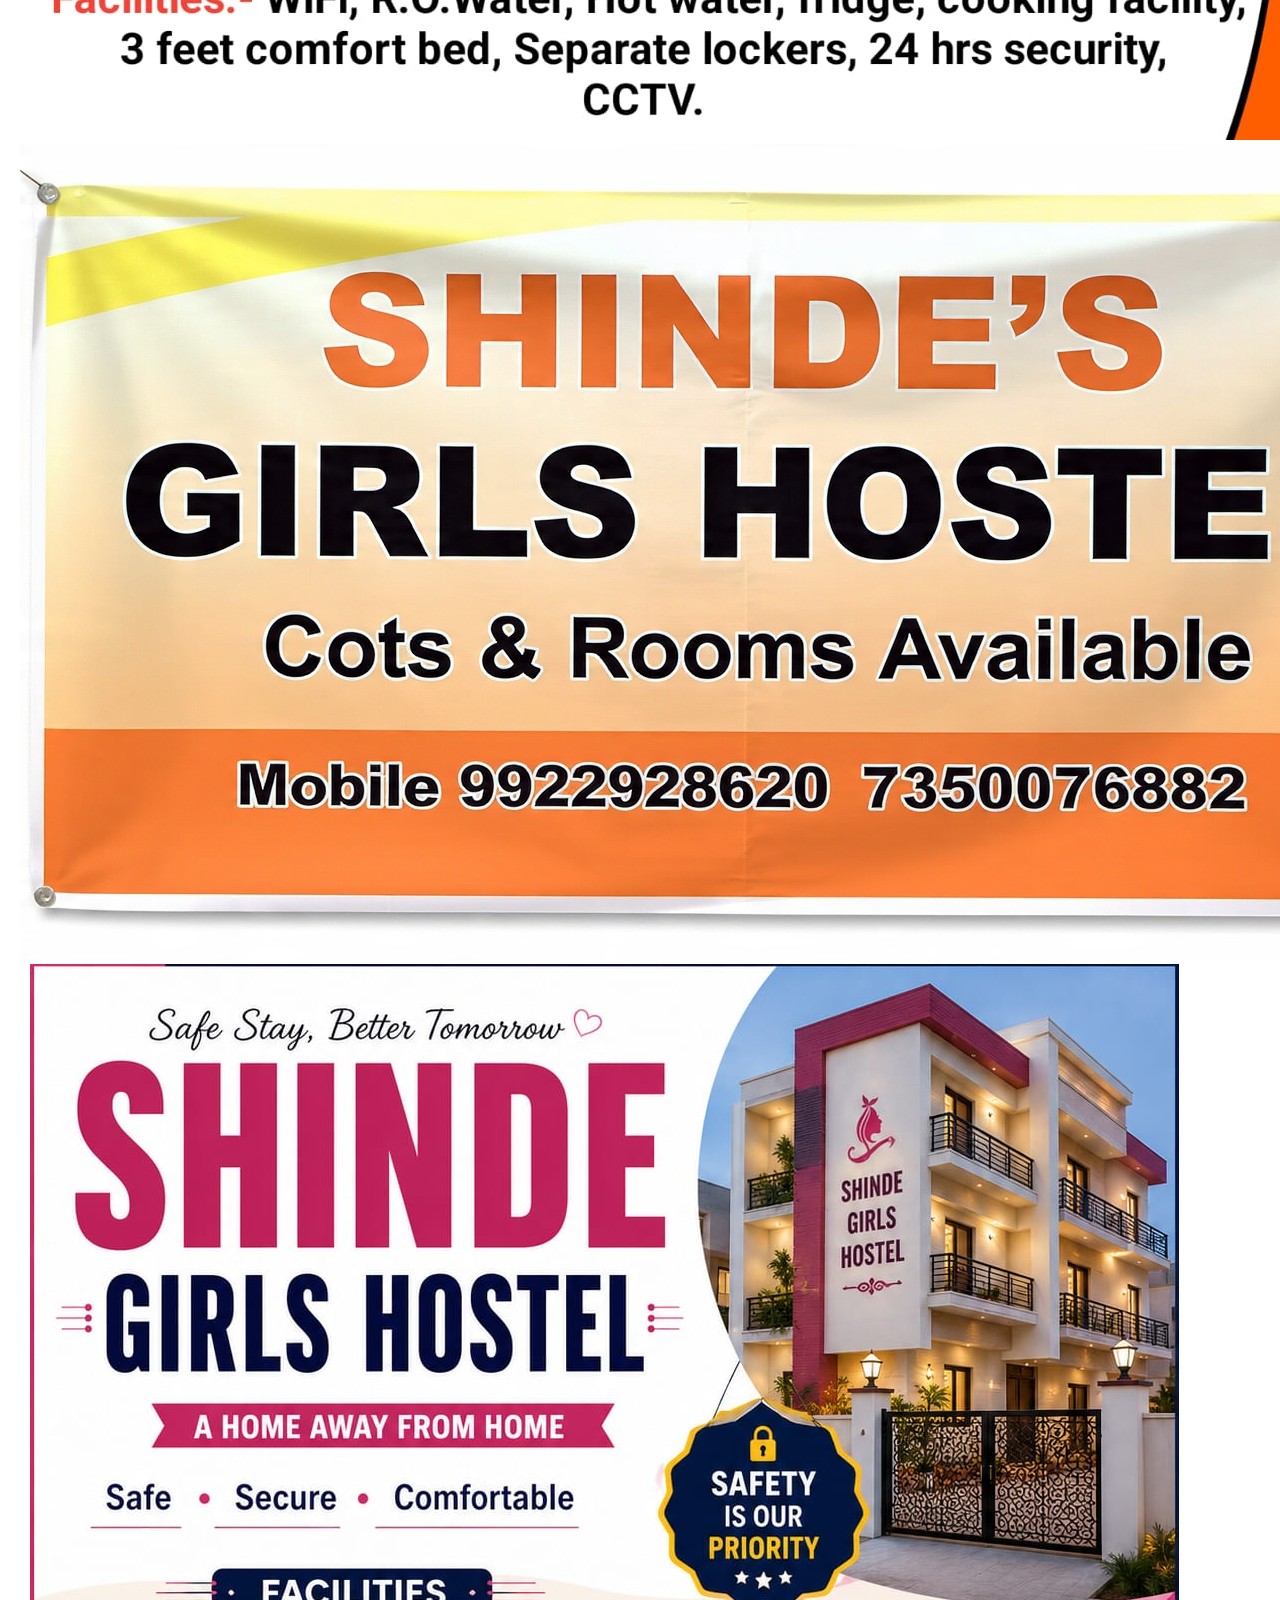
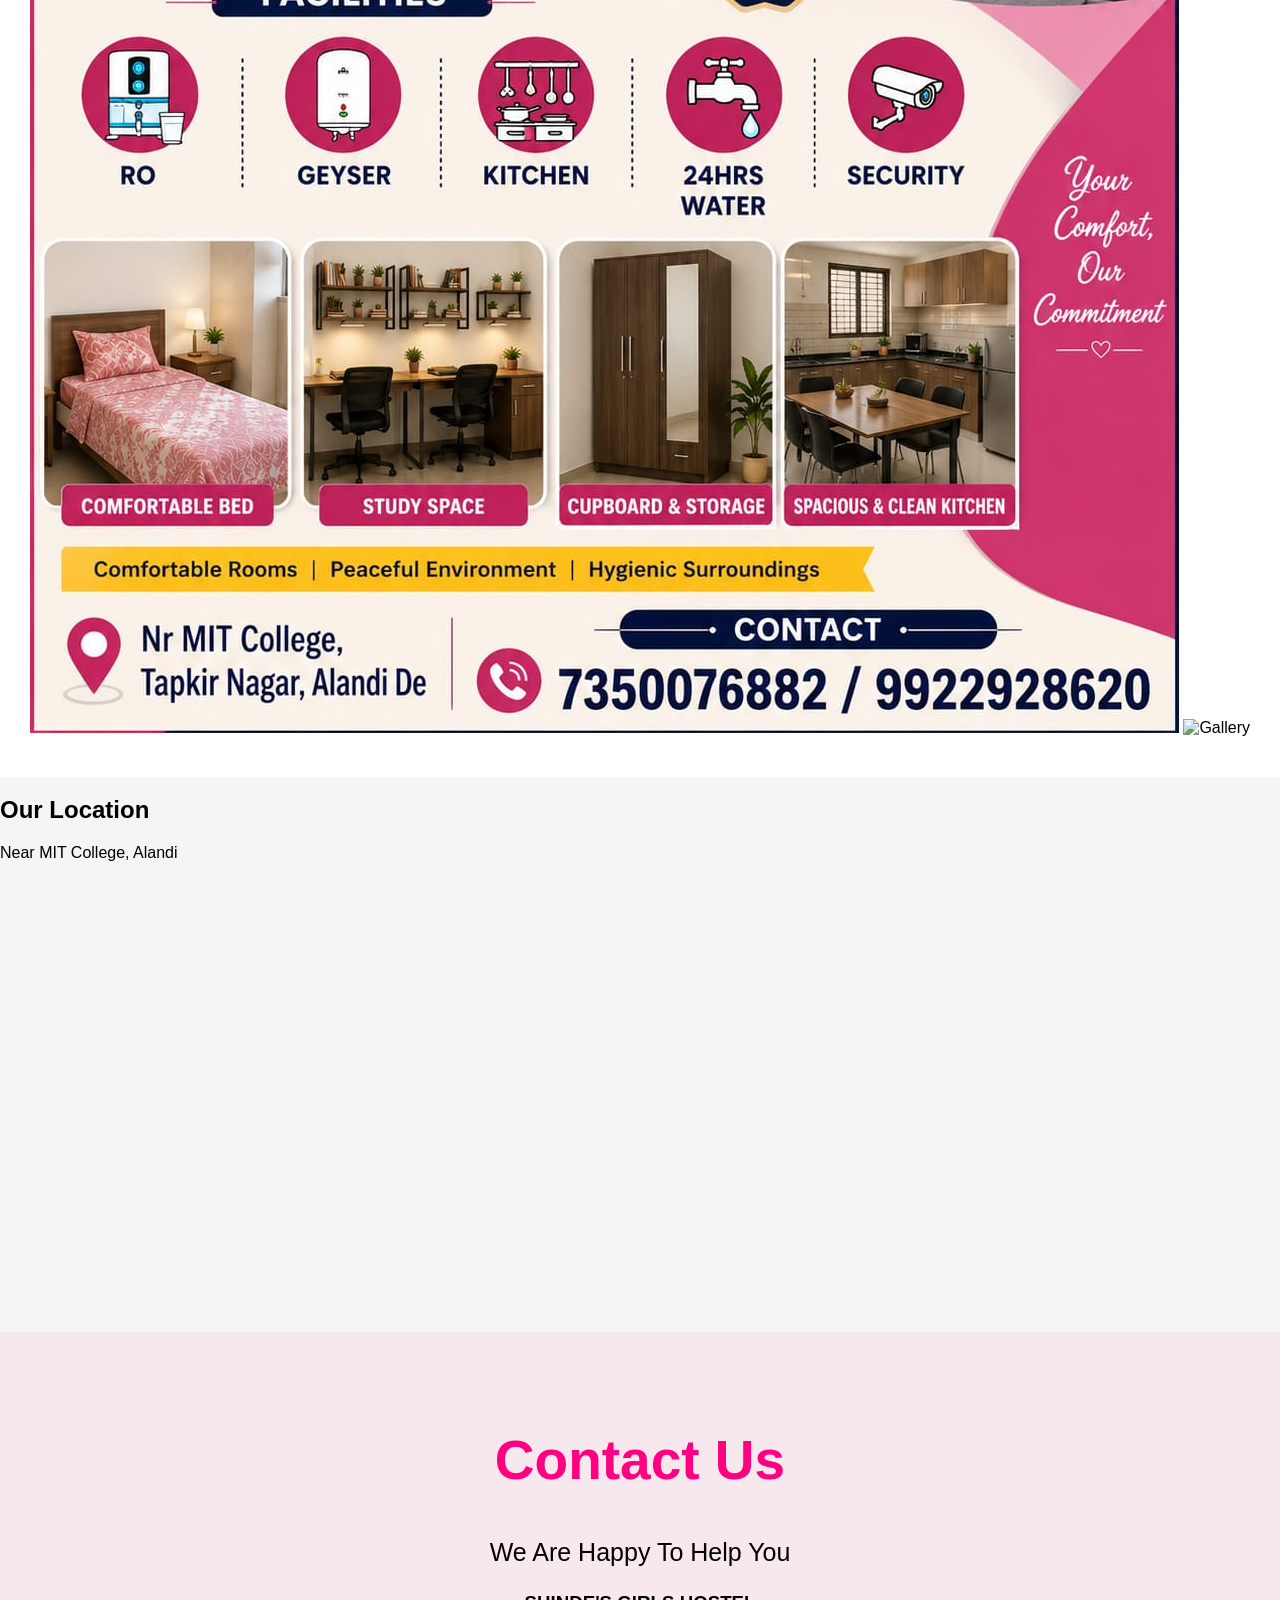
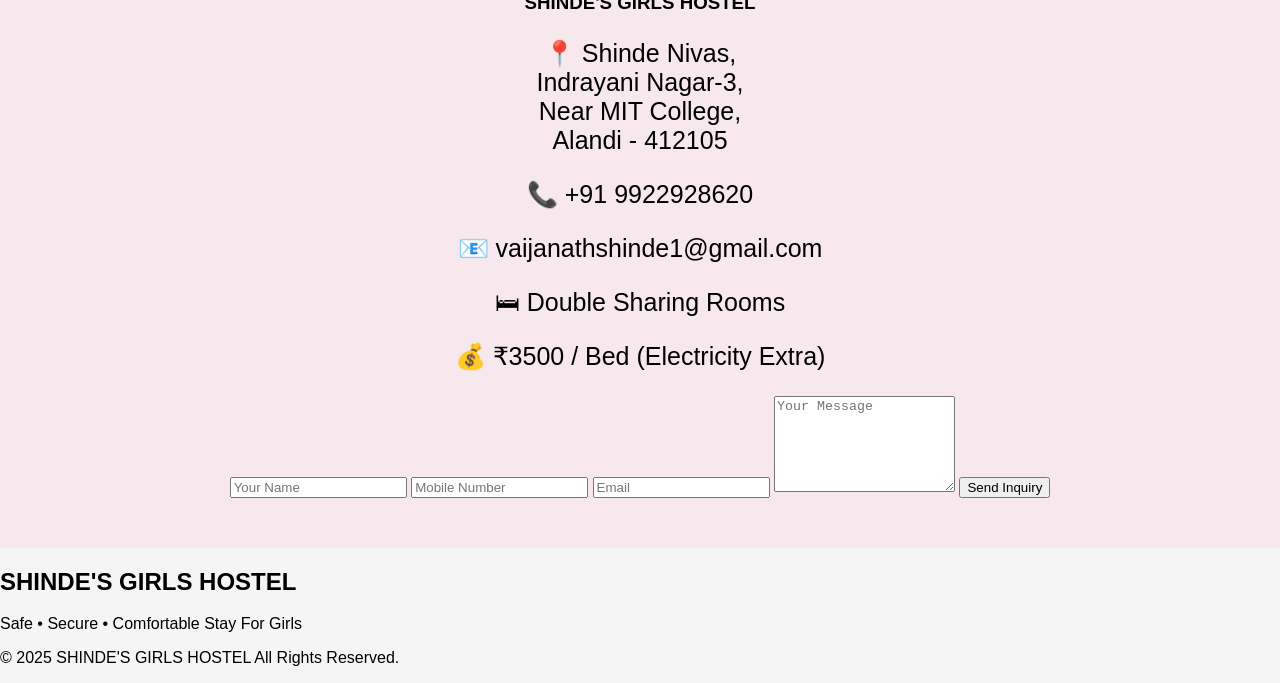
==== commit 484c0363: "Update index.html" ====
--- a/index.html
+++ b/index.html
@@ -1,203 +1,494 @@
 <!DOCTYPE html>
 <html lang="en">
+
 <head>
 
 <meta charset="UTF-8">
 <meta name="viewport" content="width=device-width, initial-scale=1.0">
 
-<title>Shinde's Girls Hostel | Safe & Secure Girls Hostel Near MIT College Alandi</title>
-
-<meta name="description" content="Shinde's Girls Hostel, Alandi. Safe, Secure & Comfortable Girls Hostel Near MIT College and Gajanan Maharaj Temple. Free WiFi, CCTV, RO Water, Hot Water, Self Cooking Kitchen & 2 Wheeler Parking.">
-
-<meta name="keywords" content="Girls Hostel Alandi, Ladies Hostel Alandi, Girls PG Alandi, MIT College Hostel, Girls Hostel Near Gajanan Maharaj Temple">
-
-<meta name="robots" content="index,follow">
-
-<meta name="author" content="Shinde's Girls Hostel">
-
-<link rel="canonical" href="https://vaijanathshinde1-netizen.github.io/SHINDES-GIRLS-HOSTEL/">
-
-<meta property="og:title" content="Shinde's Girls Hostel">
-<meta property="og:description" content="Safe • Secure • Comfortable Stay for Girls">
-<meta property="og:type" content="website">
-<meta property="og:url" content="https://vaijanathshinde1-netizen.github.io/SHINDES-GIRLS-HOSTEL/">
-<meta property="og:image" content="banner.jpg">
+<title>SHINDE'S GIRLS HOSTEL | Safe • Secure • Comfortable</title>
+
+<meta name="description"
+content="SHINDE'S GIRLS HOSTEL, Near MIT College Alandi. Safe, Secure & Comfortable Girls Hostel with WiFi, CCTV, RO Water and Kitchen Facility.">
 
 <link rel="stylesheet" href="style.css">
 
-<script type="application/ld+json">
-{
- "@context":"https://schema.org",
- "@type":"Hostel",
- "name":"Shinde's Girls Hostel",
- "telephone":"+919922928620",
- "url":"https://vaijanathshinde1-netizen.github.io/SHINDES-GIRLS-HOSTEL/",
- "address":{
- "@type":"PostalAddress",
- "streetAddress":"Shinde Nivas, Indrayani Nagar-3",
- "addressLocality":"Alandi",
- "addressRegion":"Maharashtra",
- "postalCode":"412105",
- "addressCountry":"IN"
- }
-}
-</script>
+<link rel="preconnect" href="https://fonts.googleapis.com">
+
+<link rel="preconnect" href="https://fonts.gstatic.com" crossorigin>
+
+<link href="https://fonts.googleapis.com/css2?family=Poppins:wght@300;400;500;600;700;800&display=swap" rel="stylesheet">
+
+<link rel="stylesheet"
+href="https://cdnjs.cloudflare.com/ajax/libs/font-awesome/6.7.2/css/all.min.css">
 
 </head>
 
 <body>
 
-<header>
+<!-- ================= NAVBAR ================= -->
+
+<nav class="navbar">
 
 <div class="logo">
-<h1>🏡 SHINDE'S GIRLS HOSTEL</h1>
-<p>Safe • Secure • Comfortable Stay</p>
-</div>
-
-<nav>
-
-<a href="#home">Home</a>
-
-<a href="#facilities">Facilities</a>
-
-<a href="#gallery">Gallery</a>
-
-<a href="#location">Location</a>
-
-<a href="#contact">Contact</a>
+
+<i class="fa-solid fa-house"></i>
+
+<span>SHINDE'S GIRLS HOSTEL</span>
+
+</div>
+
+<ul class="nav-links">
+
+<li><a href="#home">Home</a></li>
+
+<li><a href="#about">About</a></li>
+
+<li><a href="#facilities">Facilities</a></li>
+
+<li><a href="#rooms">Rooms</a></li>
+
+<li><a href="#gallery">Gallery</a></li>
+
+<li><a href="#contact">Contact</a></li>
+
+</ul>
+
+<a href="tel:+919922928620" class="call-btn">
+
+<i class="fa-solid fa-phone"></i>
+
+Call Now
+
+</a>
 
 </nav>
 
-</header>
-
-<section id="home" class="hero">
-
-<h2>Safe & Comfortable Girls Hostel in Alandi</h2>
-
-<p>
-Just 2–3 Minutes from MIT College & Gajanan Maharaj Temple
+<!-- ================= HERO ================= -->
+
+<section class="hero" id="home">
+
+<div class="overlay"></div>
+
+<div class="hero-content">
+
+<h3>Welcome To</h3>
+
+<h1>SHINDE'S GIRLS HOSTEL</h1>
+
+<p>
+
+Safe • Secure • Comfortable Stay For Girls
+
+Near MIT College, Alandi
+
 </p>
 
 <div class="hero-buttons">
 
-<a href="tel:9922928620" class="btn">
-📞 Call Now
+<a href="#rooms" class="primary-btn">
+
+Room Details
+
 </a>
 
 <a href="https://wa.me/919922928620"
-class="btn whatsapp">
-
-💬 WhatsApp
-
-</a>
-
-</div>
-
-</section>
-<section id="facilities">
+
+class="secondary-btn">
+
+WhatsApp
+
+</a>
+
+</div>
+
+</div>
+
+</section>
+
+<!-- ================= ABOUT ================= -->
+
+<section class="about" id="about">
+
+<div class="about-image">
+
+<img src="hostel-front.jpg" alt="Hostel">
+
+</div>
+
+<div class="about-content">
+
+<h2>About Our Hostel</h2>
+
+<p>
+
+SHINDE'S GIRLS HOSTEL provides a peaceful, hygienic and secure accommodation for students near MIT College, Alandi.
+
+Our aim is to provide girls with a safe and homely environment along with all modern facilities.
+
+</p>
+
+<div class="about-boxes">
+
+<div>
+
+<h3>100%</h3>
+
+<span>Safe Environment</span>
+
+</div>
+
+<div>
+
+<h3>24×7</h3>
+
+<span>CCTV Security</span>
+
+</div>
+
+<div>
+
+<h3>Free</h3>
+
+<span>WiFi Facility</span>
+
+</div>
+
+</div>
+
+</div>
+
+</section>
+
+<!-- पुढे Part 2 पासून Facilities, Rooms, Gallery, Contact, Footer येईल -->
+<!-- ================= FACILITIES ================= -->
+
+<section class="facilities" id="facilities">
+
+<div class="section-title">
 
 <h2>Our Facilities</h2>
 
-<div class="facility-box">
-
-<div class="facility">
-<h3>🛏️ Spacious Rooms</h3>
-<p>Clean, comfortable and fully furnished rooms.</p>
-</div>
-
-<div class="facility">
-<h3>🔒 24×7 Security</h3>
-<p>Safe environment with CCTV surveillance.</p>
-</div>
-
-<div class="facility">
-<h3>📶 Free Wi-Fi</h3>
-<p>High-speed internet for study and entertainment.</p>
-</div>
-
-<div class="facility">
-<h3>🍽️ Healthy Food</h3>
-<p>Nutritious and hygienic home-style meals.</p>
-</div>
-
-<div class="facility">
-<h3>💧 Pure Drinking Water</h3>
-<p>RO purified drinking water available.</p>
-</div>
-
-<div class="facility">
-<h3>⚡ Power Backup</h3>
-<p>24×7 electricity with backup facility.</p>
-</div>
-
-</div>
-
-</section>
-<section id="gallery">
-
-<h2>Gallery</h2>
-
-<div class="gallery-container">
+<p>Everything You Need For A Comfortable Stay</p>
+
+</div>
+
+<div class="facility-grid">
+
+<div class="facility-card">
+<i class="fa-solid fa-wifi"></i>
+<h3>Free Wi-Fi</h3>
+<p>High-Speed Internet Access For Students.</p>
+</div>
+
+<div class="facility-card">
+<i class="fa-solid fa-fire"></i>
+<h3>Hot Water</h3>
+<p>24×7 Hot Water Facility.</p>
+</div>
+
+<div class="facility-card">
+<i class="fa-solid fa-droplet"></i>
+<h3>RO Water</h3>
+<p>Clean & Safe Drinking Water.</p>
+</div>
+
+<div class="facility-card">
+<i class="fa-solid fa-book-open"></i>
+<h3>Study Area</h3>
+<p>Peaceful Study Environment.</p>
+</div>
+
+<div class="facility-card">
+<i class="fa-solid fa-lock"></i>
+<h3>Separate Lockers</h3>
+<p>Secure Personal Storage.</p>
+</div>
+
+<div class="facility-card">
+<i class="fa-solid fa-kitchen-set"></i>
+<h3>Kitchen Facility</h3>
+<p>Kitchen Available For Students.</p>
+</div>
+
+<div class="facility-card">
+<i class="fa-solid fa-video"></i>
+<h3>CCTV Security</h3>
+<p>24×7 CCTV Surveillance.</p>
+</div>
+
+<div class="facility-card">
+<i class="fa-solid fa-shield-heart"></i>
+<h3>Safe Environment</h3>
+<p>Comfortable & Secure Hostel.</p>
+</div>
+
+</div>
+
+</section>
+
+<!-- ================= ROOM DETAILS ================= -->
+
+<section class="rooms" id="rooms">
+
+<div class="section-title">
+
+<h2>Room Details</h2>
+
+<p>Affordable & Comfortable Accommodation</p>
+
+</div>
+
+<div class="room-card">
+
+<h3>Double Sharing Room</h3>
+
+<h1>₹3500 <span>/ Bed</span></h1>
+
+<p class="note">
+Electricity Bill Extra
+</p>
+
+<ul>
+
+<li><i class="fa-solid fa-check"></i> Double Sharing</li>
+
+<li><i class="fa-solid fa-check"></i> Free Wi-Fi</li>
+
+<li><i class="fa-solid fa-check"></i> RO Water</li>
+
+<li><i class="fa-solid fa-check"></i> Hot Water</li>
+
+<li><i class="fa-solid fa-check"></i> Kitchen Facility</li>
+
+<li><i class="fa-solid fa-check"></i> Separate Lockers</li>
+
+<li><i class="fa-solid fa-check"></i> CCTV Security</li>
+
+</ul>
+
+<a href="tel:+919922928620" class="book-btn">
+
+Call For Admission
+
+</a>
+
+</div>
+
+</section>
+
+<!-- ================= WHY CHOOSE US ================= -->
+
+<section class="why">
+
+<div class="section-title">
+
+<h2>Why Choose Us?</h2>
+
+</div>
+
+<div class="why-grid">
+
+<div>
+<h3>🏠 Home Like Environment</h3>
+<p>Comfortable atmosphere for girls.</p>
+</div>
+
+<div>
+<h3>📍 Prime Location</h3>
+<p>Near MIT College, Alandi.</p>
+</div>
+
+<div>
+<h3>🔒 Complete Security</h3>
+<p>24×7 CCTV Monitoring.</p>
+</div>
+
+<div>
+<h3>💖 Clean & Hygienic</h3>
+<p>Daily Cleanliness & Healthy Environment.</p>
+</div>
+
+</div>
+
+</section>
+<!-- ================= GALLERY ================= -->
+
+<section class="gallery-section" id="gallery">
+
+<div class="section-title">
+
+<h2>Hostel Gallery</h2>
+
+<p>Take A Look At Our Hostel</p>
+
+</div>
+
+<div class="gallery-grid">
 
 <img src="hostel-front.jpg" alt="Hostel Front">
 
-<img src="rooms.jpg" alt="Rooms">
+<img src="rooms.jpg" alt="Room">
 
 <img src="facilities.jpg" alt="Facilities">
 
-<img src="banner.jpg" alt="Banner">
-
-<img src="poster.jpg" alt="Hostel Poster">
-
-</div>
-
-</section>
-<section id="contact">
+<img src="banner.jpg" alt="Hostel">
+
+<img src="poster.jpg" alt="Poster">
+
+<img src="photo1.jpg" alt="Gallery">
+
+</div>
+
+</section>
+
+<!-- ================= LOCATION ================= -->
+
+<section class="location">
+
+<div class="section-title">
+
+<h2>Our Location</h2>
+
+<p>Near MIT College, Alandi</p>
+
+</div>
+
+<div class="map">
+
+<iframe
+src="https://www.google.com/maps?q=MIT%20College%20Alandi&output=embed"
+width="100%"
+height="450"
+style="border:0;border-radius:20px;"
+allowfullscreen=""
+loading="lazy">
+</iframe>
+
+</div>
+
+</section>
+
+<!-- ================= CONTACT ================= -->
+
+<section class="contact" id="contact">
+
+<div class="section-title">
 
 <h2>Contact Us</h2>
 
-<p>
-📍 Shinde Nivas, Indrayani Nagar-3,<br>
-Near MIT College, Alandi, Pune
-</p>
-
-<p>
-📞 <a href="tel:9922928620">9922928620</a>
-</p>
-
-<p>
-📱 <a href="https://wa.me/919922928620" target="_blank">
-WhatsApp Us
-</a>
-</p>
-
-<p>
-✉️ Safe • Secure • Comfortable Stay
-</p>
-
-</section>
+<p>We Are Happy To Help You</p>
+
+</div>
+
+<div class="contact-container">
+
+<div class="contact-info">
+
+<h3>SHINDE'S GIRLS HOSTEL</h3>
+
+<p>
+📍 Shinde Nivas,<br>
+Indrayani Nagar-3,<br>
+Near MIT College,<br>
+Alandi - 412105
+</p>
+
+<p>
+📞 +91 9922928620
+</p>
+
+<p>
+📧 vaijanathshinde1@gmail.com
+</p>
+
+<p>
+🛏 Double Sharing Rooms
+</p>
+
+<p>
+💰 ₹3500 / Bed (Electricity Extra)
+</p>
+
+</div>
+
+<div class="contact-form">
+
+<form>
+
+<input type="text"
+placeholder="Your Name"
+required>
+
+<input type="tel"
+placeholder="Mobile Number"
+required>
+
+<input type="email"
+placeholder="Email">
+
+<textarea
+rows="6"
+placeholder="Your Message">
+</textarea>
+
+<button type="submit">
+
+Send Inquiry
+
+</button>
+
+</form>
+
+</div>
+
+</div>
+
+</section>
+
+<!-- Floating Buttons -->
+
+<a href="tel:+919922928620"
+class="floating-call">
+
+<i class="fa-solid fa-phone"></i>
+
+</a>
+
+<a href="https://wa.me/919922928620"
+class="floating-whatsapp">
+
+<i class="fa-brands fa-whatsapp"></i>
+
+</a>
+
+<!-- ================= FOOTER ================= -->
 
 <footer>
 
-<p>
-© 2026 SHINDE'S GIRLS HOSTEL<br>
+<div class="footer-content">
+
+<h2>SHINDE'S GIRLS HOSTEL</h2>
+
+<p>
+
+Safe • Secure • Comfortable Stay For Girls
+
+</p>
+
+<p>
+
+© 2025 SHINDE'S GIRLS HOSTEL
+
 All Rights Reserved.
-</p>
+
+</p>
+
+</div>
 
 </footer>
 
-<a href="tel:9922928620" class="floating-call">
-📞
-</a>
-
-<a href="https://wa.me/919922928620"
-class="floating-whatsapp"
-target="_blank">
-💬
-</a>
-
 <script src="script.js"></script>
 
 </body>
-</html>
-
+</html>
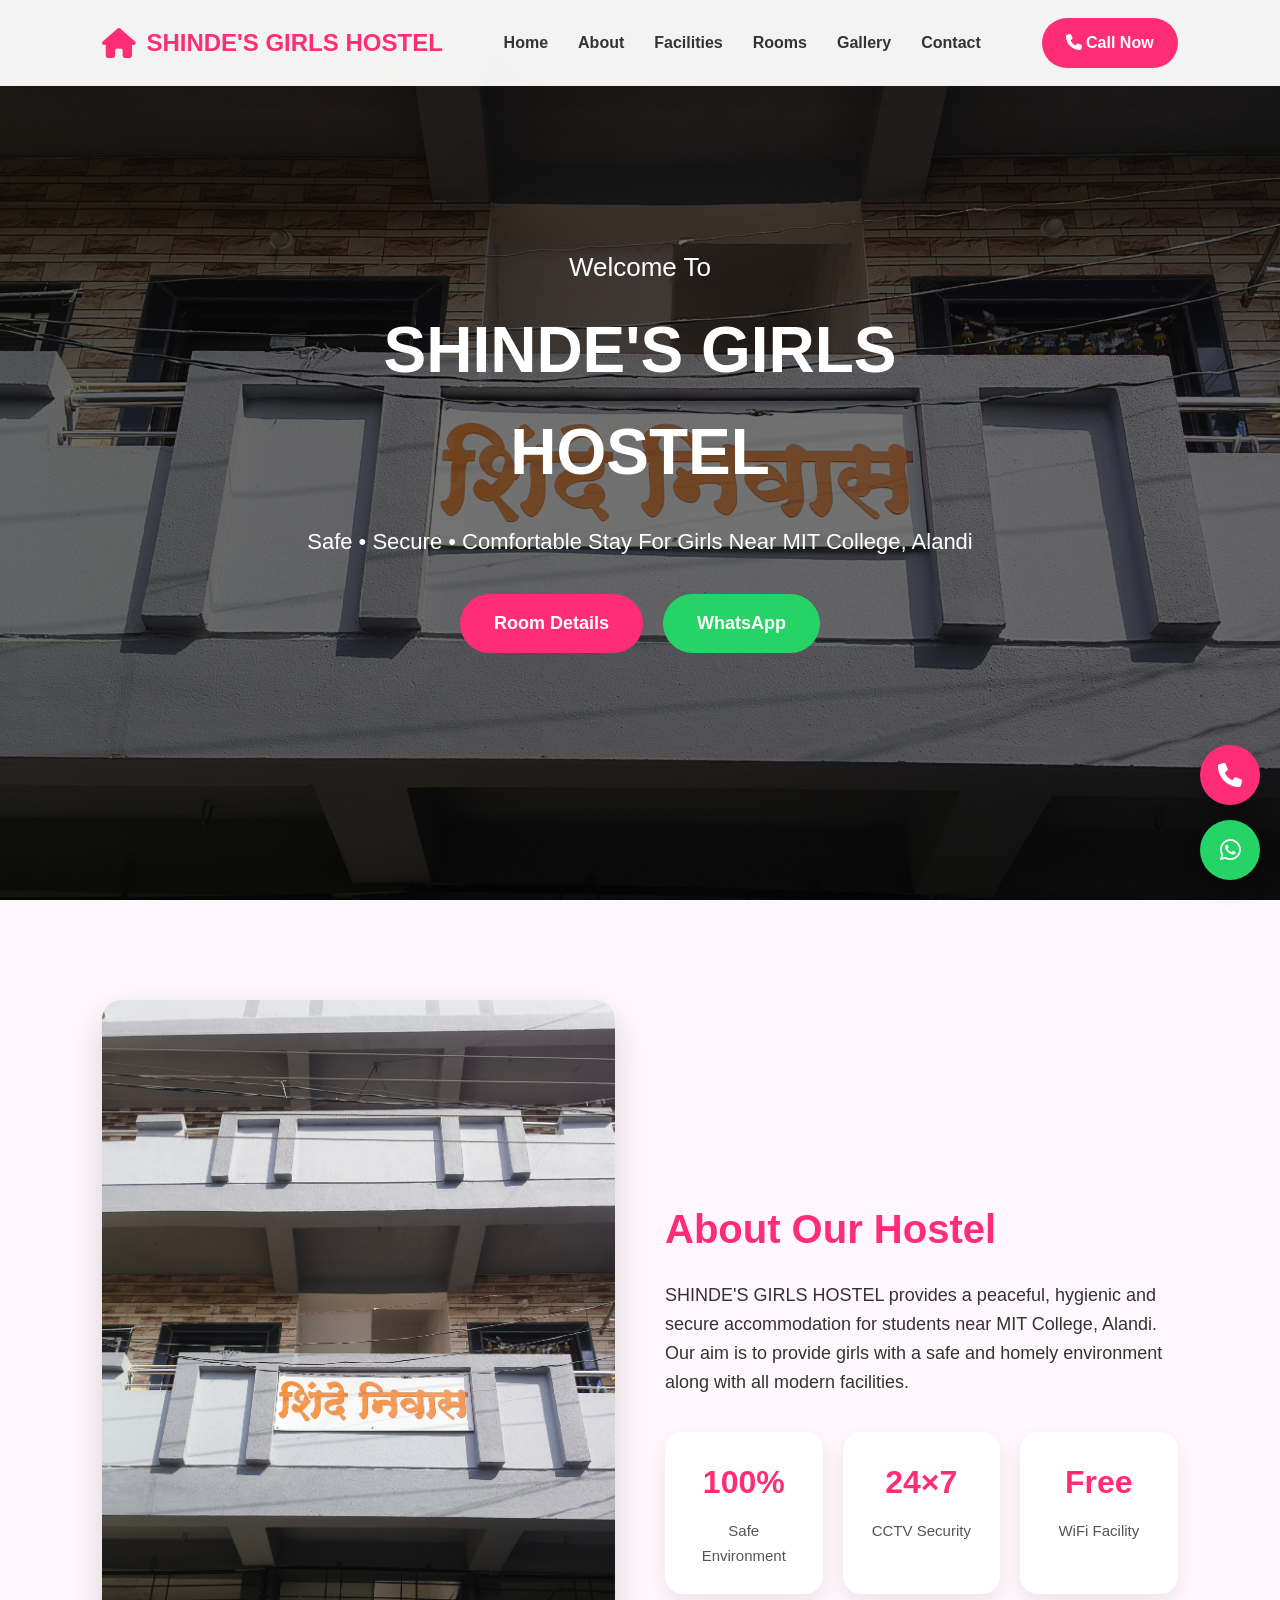
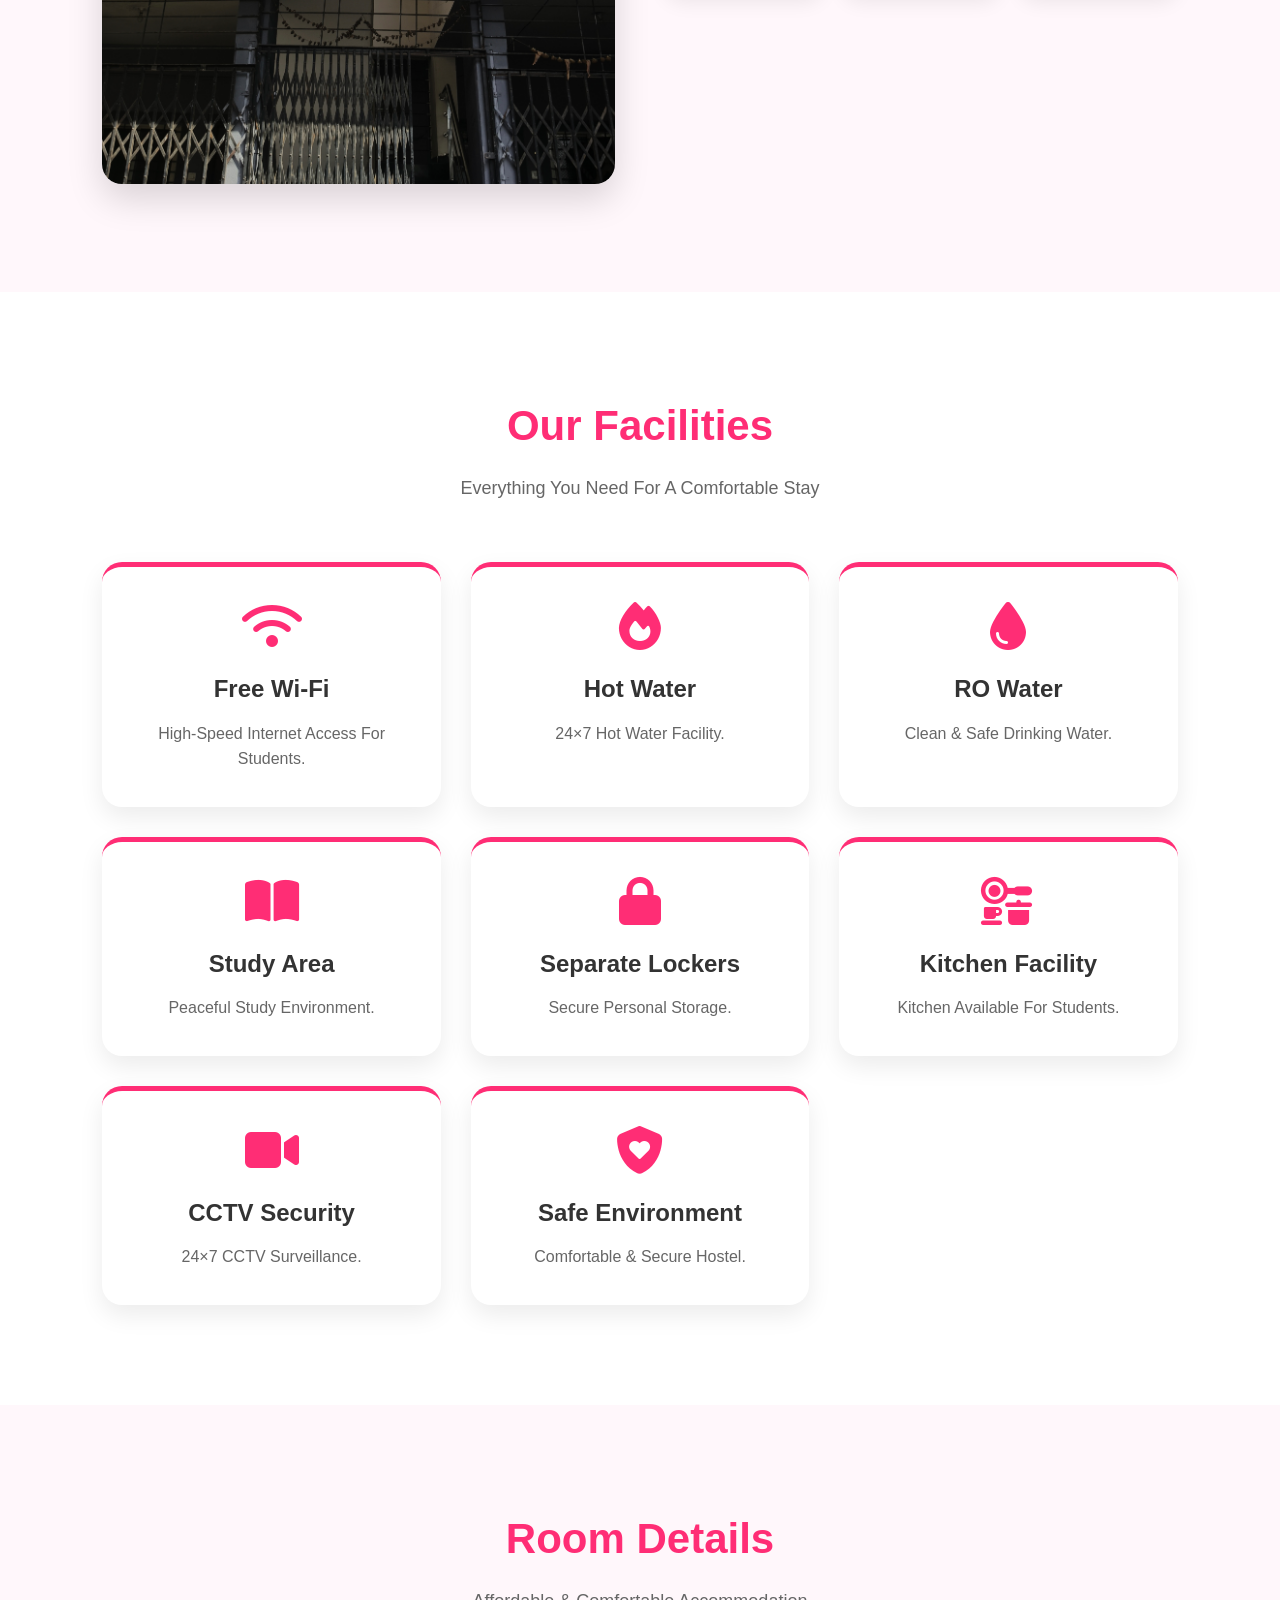
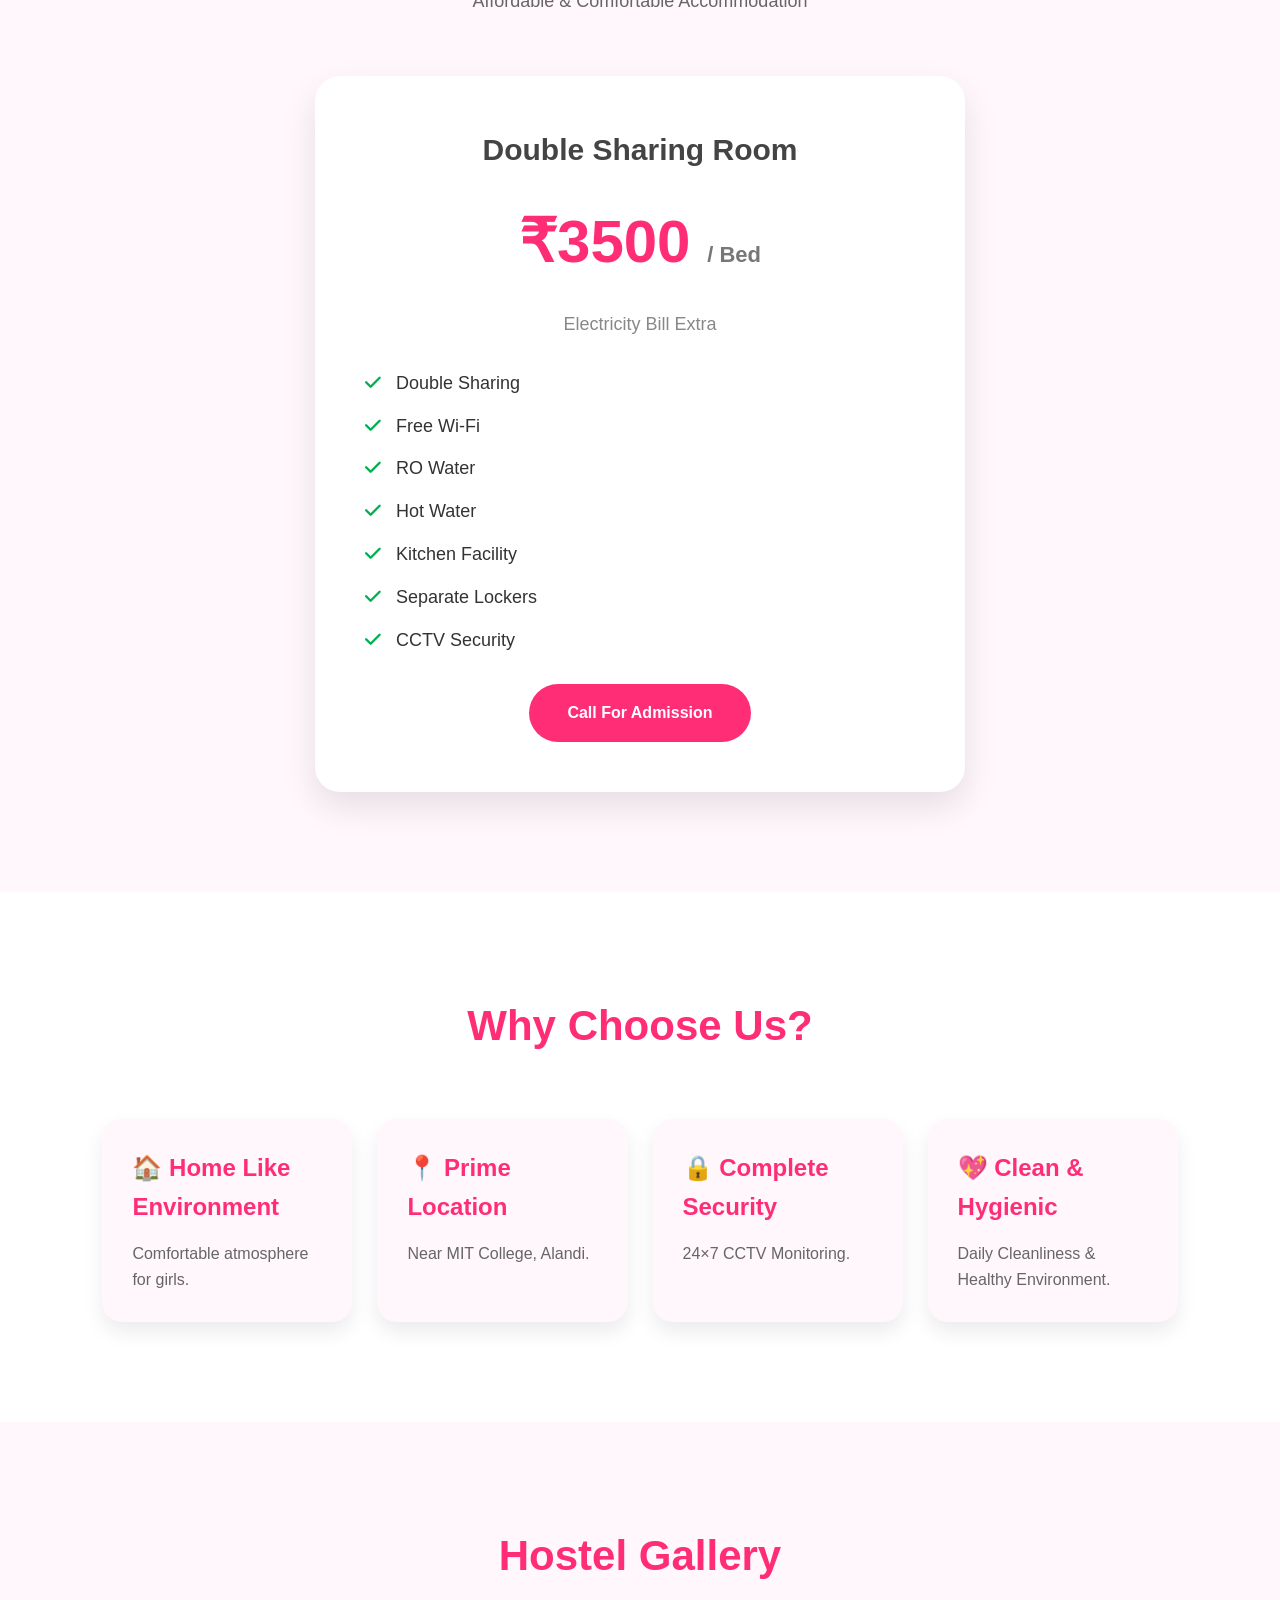
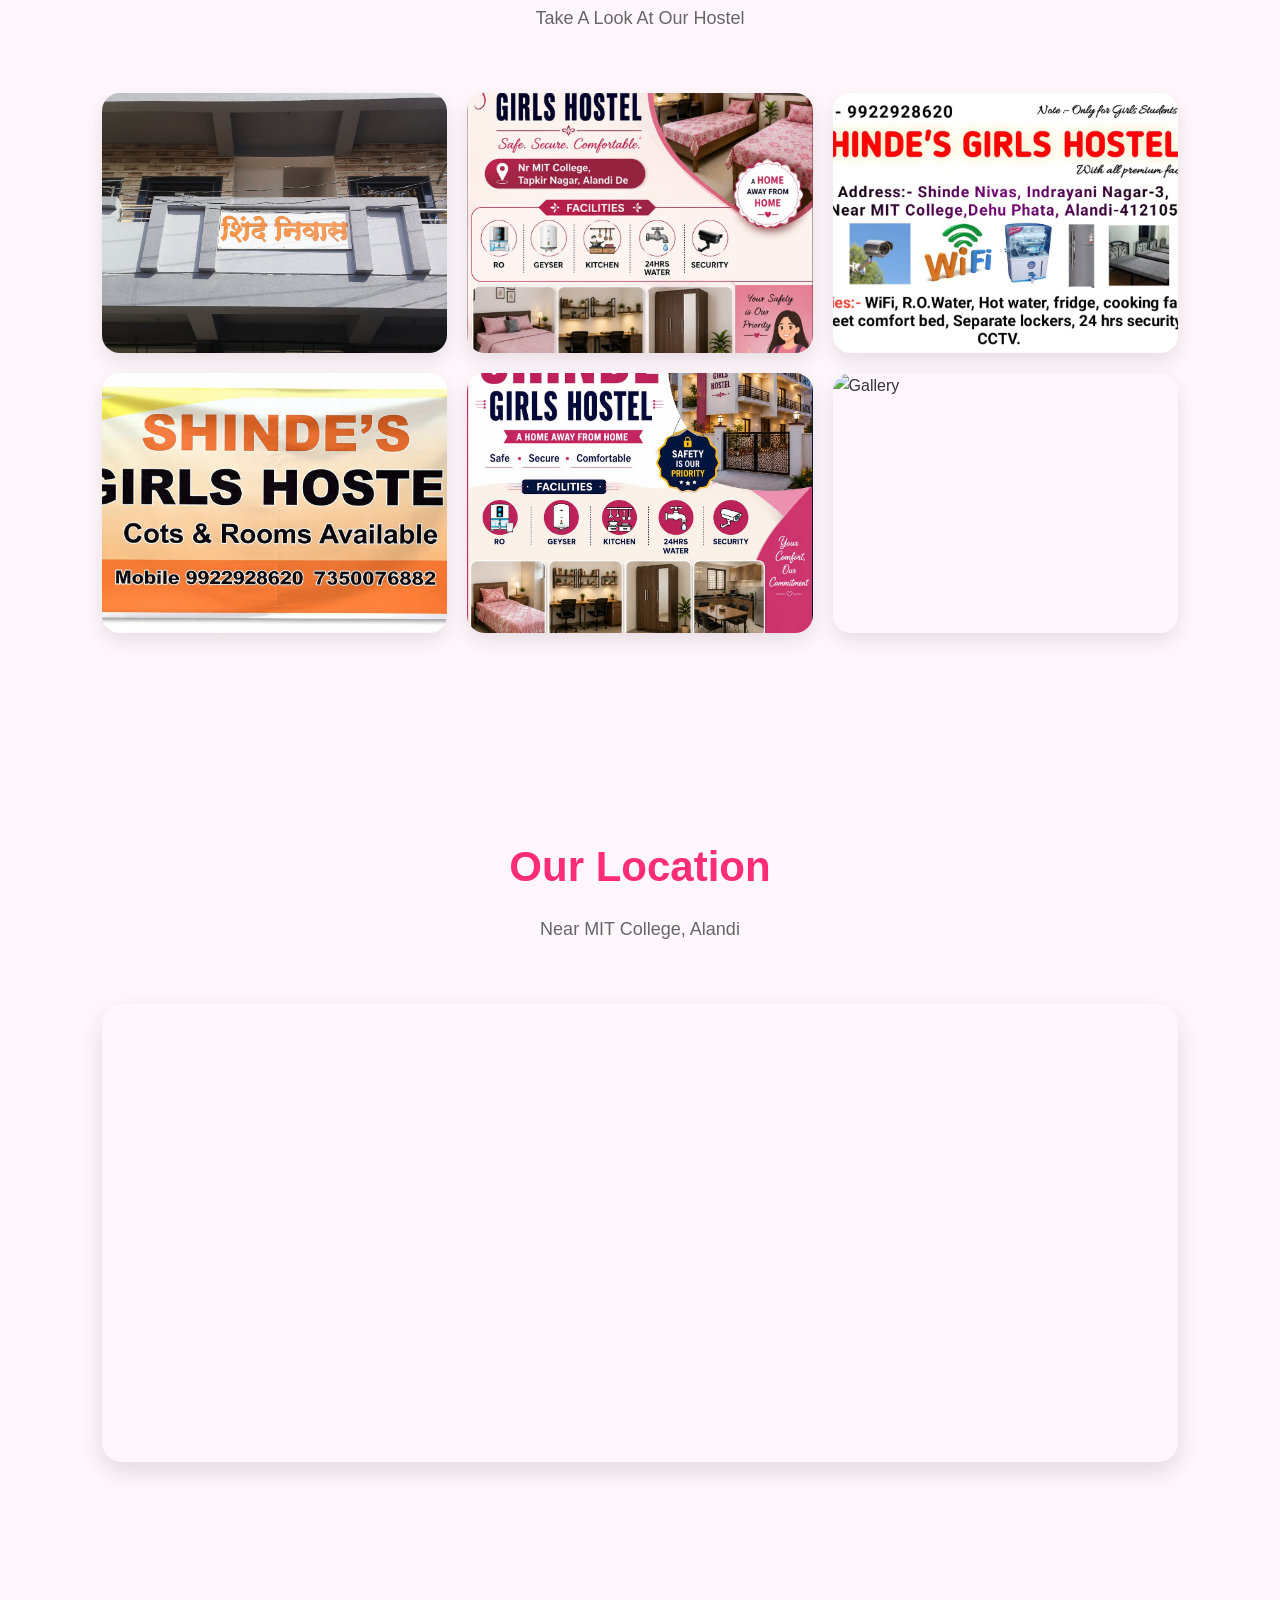
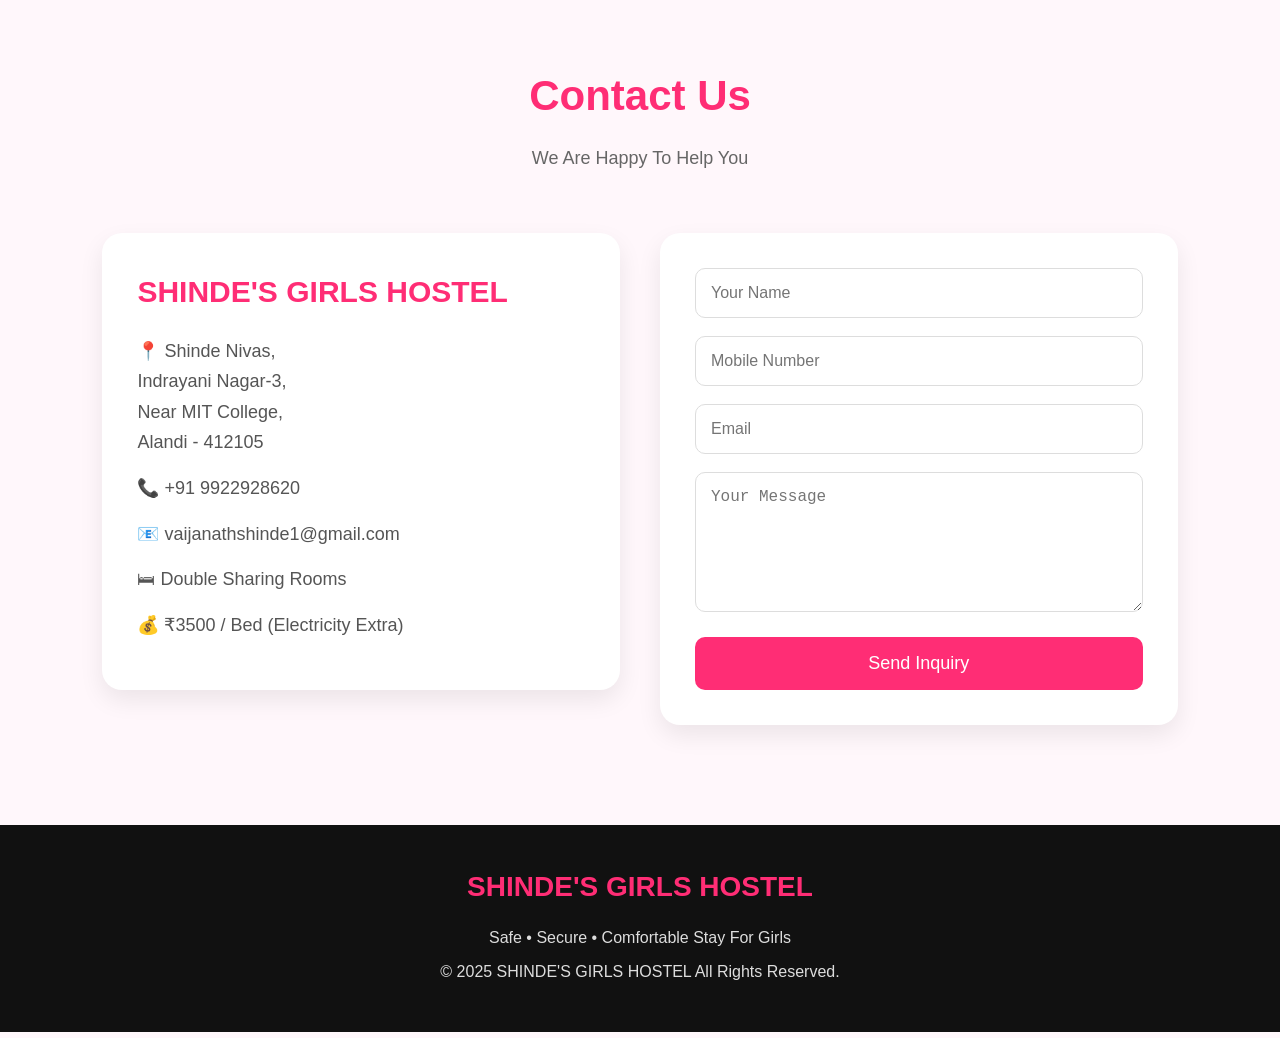
==== commit 89c397c8: "Update index.html" ====
--- a/index.html
+++ b/index.html
@@ -7,6 +7,11 @@
 <meta name="viewport" content="width=device-width, initial-scale=1.0">
 
 <title>SHINDE'S GIRLS HOSTEL | Safe • Secure • Comfortable</title>
+<meta name="description" content="Shinde's Girls Hostel near MIT College Alandi. Safe, Secure, Comfortable Double Sharing Rooms with WiFi, CCTV, RO Water and Kitchen Facility.">
+
+<meta name="keywords" content="Girls Hostel Alandi, MIT College Hostel, Shinde Girls Hostel, Girls PG Alandi, Hostel Near MIT">
+
+<meta name="author" content="Shinde's Girls Hostel">
 
 <meta name="description"
 content="SHINDE'S GIRLS HOSTEL, Near MIT College Alandi. Safe, Secure & Comfortable Girls Hostel with WiFi, CCTV, RO Water and Kitchen Facility.">
--- a/style.css
+++ b/style.css
@@ -1,123 +1,641 @@
+/* ===========================
+   SHINDE'S GIRLS HOSTEL V3.0
+   Premium CSS - Part 1
+=========================== */
+
+*{
+margin:0;
+padding:0;
+box-sizing:border-box;
+scroll-behavior:smooth;
+}
+
 body{
-margin:0;
-font-family:Arial,sans-serif;
-background:#f5f5f5;
-}
-
-header{
-background:#ff0080;
+font-family:'Poppins',sans-serif;
+background:#fff7fb;
+color:#333;
+line-height:1.6;
+overflow-x:hidden;
+}
+
+/* Navbar */
+
+.navbar{
+position:fixed;
+top:0;
+left:0;
+width:100%;
+display:flex;
+justify-content:space-between;
+align-items:center;
+padding:18px 8%;
+background:rgba(255,255,255,.95);
+backdrop-filter:blur(10px);
+box-shadow:0 5px 20px rgba(0,0,0,.08);
+z-index:1000;
+}
+
+.logo{
+display:flex;
+align-items:center;
+gap:10px;
+font-size:24px;
+font-weight:700;
+color:#ff2d75;
+}
+
+.logo i{
+font-size:30px;
+}
+
+.nav-links{
+display:flex;
+list-style:none;
+gap:30px;
+}
+
+.nav-links a{
+text-decoration:none;
+color:#333;
+font-weight:600;
+transition:.3s;
+}
+
+.nav-links a:hover{
+color:#ff2d75;
+}
+
+.call-btn{
+background:#ff2d75;
+color:#fff;
+padding:12px 24px;
+border-radius:40px;
+text-decoration:none;
+font-weight:600;
+transition:.3s;
+}
+
+.call-btn:hover{
+background:#e6005c;
+transform:translateY(-2px);
+}
+
+/* Hero */
+
+.hero{
+height:100vh;
+display:flex;
+justify-content:center;
+align-items:center;
+text-align:center;
+position:relative;
+background:
+linear-gradient(rgba(0,0,0,.55),rgba(0,0,0,.55)),
+url("hostel-front.jpg");
+background-size:cover;
+background-position:center;
+color:#fff;
+}
+
+.hero-content{
+position:relative;
+z-index:2;
+max-width:800px;
 padding:20px;
-text-align:center;
-color:white;
-}
-
-nav{
+}
+
+.hero h3{
+font-size:26px;
+font-weight:400;
+margin-bottom:10px;
+}
+
+.hero h1{
+font-size:64px;
+font-weight:800;
+margin-bottom:20px;
+}
+
+.hero p{
+font-size:22px;
+margin-bottom:35px;
+}
+
+.hero-buttons{
 display:flex;
 justify-content:center;
 gap:20px;
 flex-wrap:wrap;
-margin-top:15px;
-}
-
-nav a{
-color:white;
+}
+
+.primary-btn,
+.secondary-btn{
+padding:15px 34px;
+border-radius:40px;
+font-size:18px;
+font-weight:600;
 text-decoration:none;
-font-size:20px;
-font-weight:bold;
-}
-
-#home{
-background:#666;
-color:white;
+transition:.3s;
+}
+
+.primary-btn{
+background:#ff2d75;
+color:#fff;
+}
+
+.secondary-btn{
+background:#25D366;
+color:#fff;
+}
+
+.primary-btn:hover,
+.secondary-btn:hover{
+transform:translateY(-5px);
+box-shadow:0 10px 25px rgba(0,0,0,.25);
+}
+
+/* Sections */
+
+section{
+padding:100px 8%;
+}
+
+.section-title{
 text-align:center;
-padding:80px 20px;
-}
-
-#home h2{
-font-size:55px;
-}
-
-#home p{
-font-size:25px;
-}
-
-.btn{
-display:inline-block;
-padding:15px 30px;
-background:white;
-color:#ff0080;
-text-decoration:none;
-border-radius:40px;
-margin:15px;
-font-size:25px;
-}
-
-.whatsapp{
-background:#00dd55;
-color:white;
-}
-
-#gallery{
-background:white;
-padding:40px 20px;
-text-align:center;
-}
-
-#gallery h2{
-color:#ff0080;
-font-size:55px;
-}
-
-.gallery-container{
+margin-bottom:60px;
+}
+
+.section-title h2{
+font-size:42px;
+color:#ff2d75;
+margin-bottom:15px;
+}
+
+.section-title p{
+font-size:18px;
+color:#666;
+}
+
+/* About */
+
+.about{
 display:grid;
-gap:25px;
-}
-
-.gallery-container img{
+grid-template-columns:1fr 1fr;
+gap:50px;
+align-items:center;
+}
+
+.about-image img{
 width:100%;
 border-radius:20px;
-box-shadow:0 0 15px gray;
-}
-
-#contact{
-background:#f7e8ed;
-padding:50px 20px;
+box-shadow:0 15px 35px rgba(0,0,0,.15);
+}
+
+.about-content h2{
+font-size:40px;
+margin-bottom:20px;
+color:#ff2d75;
+}
+
+.about-content p{
+font-size:18px;
+margin-bottom:35px;
+}
+
+.about-boxes{
+display:grid;
+grid-template-columns:repeat(3,1fr);
+gap:20px;
+}
+
+.about-boxes div{
+background:#fff;
+padding:25px;
+border-radius:18px;
 text-align:center;
-}
-
-#contact h2{
-font-size:55px;
-color:#ff0080;
-}
-
-#contact p{
-font-size:25px;
-}
-
-.floating-call{
-position:fixed;
-right:20px;
-bottom:140px;
-background:#ff0080;
-color:white;
-padding:20px;
-border-radius:50px;
+box-shadow:0 8px 20px rgba(0,0,0,.08);
+}
+
+.about-boxes h3{
+font-size:32px;
+color:#ff2d75;
+margin-bottom:10px;
+}
+
+.about-boxes span{
+font-size:15px;
+color:#555;
+}
+/* ===========================
+   Facilities
+=========================== */
+
+.facilities{
+background:#fff;
+}
+
+.facility-grid{
+display:grid;
+grid-template-columns:repeat(auto-fit,minmax(250px,1fr));
+gap:30px;
+}
+
+.facility-card{
+background:#fff;
+padding:35px 25px;
+border-radius:20px;
+text-align:center;
+box-shadow:0 10px 25px rgba(0,0,0,.08);
+transition:.4s;
+border-top:5px solid #ff2d75;
+}
+
+.facility-card:hover{
+transform:translateY(-10px);
+box-shadow:0 18px 40px rgba(0,0,0,.15);
+}
+
+.facility-card i{
+font-size:48px;
+color:#ff2d75;
+margin-bottom:20px;
+}
+
+.facility-card h3{
+font-size:24px;
+margin-bottom:12px;
+}
+
+.facility-card p{
+color:#666;
+font-size:16px;
+}
+
+/* ===========================
+   Rooms
+=========================== */
+
+.rooms{
+background:#fff7fb;
+}
+
+.room-card{
+max-width:650px;
+margin:auto;
+background:#fff;
+padding:50px;
+border-radius:25px;
+text-align:center;
+box-shadow:0 15px 35px rgba(0,0,0,.1);
+}
+
+.room-card h3{
+font-size:30px;
+color:#444;
+}
+
+.room-card h1{
+font-size:60px;
+color:#ff2d75;
+margin:20px 0;
+}
+
+.room-card h1 span{
+font-size:22px;
+color:#777;
+}
+
+.note{
+font-size:18px;
+color:#888;
+margin-bottom:30px;
+}
+
+.room-card ul{
+list-style:none;
+text-align:left;
+margin:30px 0;
+}
+
+.room-card ul li{
+margin:14px 0;
+font-size:18px;
+}
+
+.room-card i{
+color:#00b050;
+margin-right:10px;
+}
+
+.book-btn{
+display:inline-block;
+padding:16px 38px;
+background:#ff2d75;
+color:#fff;
+border-radius:40px;
 text-decoration:none;
+font-weight:600;
+transition:.3s;
+}
+
+.book-btn:hover{
+background:#e6005c;
+}
+
+/* ===========================
+   Why Choose Us
+=========================== */
+
+.why{
+background:#fff;
+}
+
+.why-grid{
+display:grid;
+grid-template-columns:repeat(auto-fit,minmax(250px,1fr));
+gap:25px;
+}
+
+.why-grid div{
+padding:30px;
+background:#fff7fb;
+border-radius:20px;
+box-shadow:0 10px 20px rgba(0,0,0,.08);
+transition:.3s;
+}
+
+.why-grid div:hover{
+transform:translateY(-8px);
+}
+
+.why-grid h3{
+margin-bottom:15px;
+color:#ff2d75;
+font-size:24px;
+}
+
+.why-grid p{
+color:#666;
+}
+
+/* ===========================
+   Gallery
+=========================== */
+
+.gallery-grid{
+display:grid;
+grid-template-columns:repeat(auto-fit,minmax(280px,1fr));
+gap:20px;
+}
+
+.gallery-grid img{
+width:100%;
+height:260px;
+object-fit:cover;
+border-radius:18px;
+cursor:pointer;
+transition:.4s;
+box-shadow:0 8px 20px rgba(0,0,0,.1);
+}
+
+.gallery-grid img:hover{
+transform:scale(1.05);
+}
+/* ===========================
+   Contact Section
+=========================== */
+
+.contact{
+background:#fff7fb;
+padding:100px 8%;
+}
+
+.contact-container{
+display:grid;
+grid-template-columns:1fr 1fr;
+gap:40px;
+align-items:start;
+}
+
+.contact-info{
+background:#ffffff;
+padding:35px;
+border-radius:20px;
+box-shadow:0 10px 25px rgba(0,0,0,.08);
+}
+
+.contact-info h3{
 font-size:30px;
-}
-
+color:#ff2d75;
+margin-bottom:20px;
+}
+
+.contact-info p{
+font-size:18px;
+margin:15px 0;
+color:#555;
+line-height:1.7;
+}
+
+.contact-form{
+background:#ffffff;
+padding:35px;
+border-radius:20px;
+box-shadow:0 10px 25px rgba(0,0,0,.08);
+}
+
+.contact-form input,
+.contact-form textarea{
+width:100%;
+padding:15px;
+margin-bottom:18px;
+border:1px solid #ddd;
+border-radius:10px;
+font-size:16px;
+outline:none;
+transition:.3s;
+}
+
+.contact-form input:focus,
+.contact-form textarea:focus{
+border-color:#ff2d75;
+}
+
+.contact-form button{
+width:100%;
+padding:16px;
+background:#ff2d75;
+color:#fff;
+border:none;
+border-radius:10px;
+font-size:18px;
+cursor:pointer;
+transition:.3s;
+}
+
+.contact-form button:hover{
+background:#e6005c;
+}
+
+/* ===========================
+   Google Map
+=========================== */
+
+.map{
+margin-top:40px;
+border-radius:20px;
+overflow:hidden;
+box-shadow:0 10px 25px rgba(0,0,0,.12);
+}
+
+/* ===========================
+   Floating Buttons
+=========================== */
+
+.floating-call,
 .floating-whatsapp{
 position:fixed;
 right:20px;
-bottom:40px;
-background:#00dd55;
-color:white;
-width:80px;
-height:80px;
+width:60px;
+height:60px;
 display:flex;
 justify-content:center;
 align-items:center;
 border-radius:50%;
+color:#fff;
+font-size:24px;
 text-decoration:none;
-font-size:40px;
-}
+box-shadow:0 8px 20px rgba(0,0,0,.25);
+z-index:999;
+transition:.3s;
+}
+
+.floating-call{
+bottom:95px;
+background:#ff2d75;
+}
+
+.floating-whatsapp{
+bottom:20px;
+background:#25D366;
+}
+
+.floating-call:hover,
+.floating-whatsapp:hover{
+transform:scale(1.1);
+}
+
+/* ===========================
+   Footer
+=========================== */
+
+footer{
+background:#111;
+color:#fff;
+text-align:center;
+padding:40px 20px;
+}
+
+.footer-content h2{
+font-size:28px;
+margin-bottom:15px;
+color:#ff2d75;
+}
+
+.footer-content p{
+font-size:16px;
+margin:8px 0;
+color:#ddd;
+}
+
+/* ===========================
+   Responsive Design
+=========================== */
+
+@media(max-width:992px){
+
+.navbar{
+flex-direction:column;
+gap:15px;
+padding:15px;
+}
+
+.nav-links{
+flex-wrap:wrap;
+justify-content:center;
+gap:15px;
+}
+
+.hero h1{
+font-size:42px;
+}
+
+.hero p{
+font-size:18px;
+}
+
+.about{
+grid-template-columns:1fr;
+}
+
+.about-boxes{
+grid-template-columns:1fr;
+}
+
+.contact-container{
+grid-template-columns:1fr;
+}
+
+}
+
+@media(max-width:768px){
+
+section{
+padding:70px 20px;
+}
+
+.section-title h2{
+font-size:32px;
+}
+
+.hero h1{
+font-size:34px;
+}
+
+.hero h3{
+font-size:20px;
+}
+
+.hero-buttons{
+flex-direction:column;
+}
+
+.primary-btn,
+.secondary-btn,
+.call-btn,
+.book-btn{
+width:100%;
+text-align:center;
+}
+
+.room-card{
+padding:30px 20px;
+}
+
+.room-card h1{
+font-size:44px;
+}
+
+.gallery-grid{
+grid-template-columns:1fr;
+}
+
+.logo{
+font-size:18px;
+}
+
+.nav-links a{
+font-size:15px;
+}
+
+}
